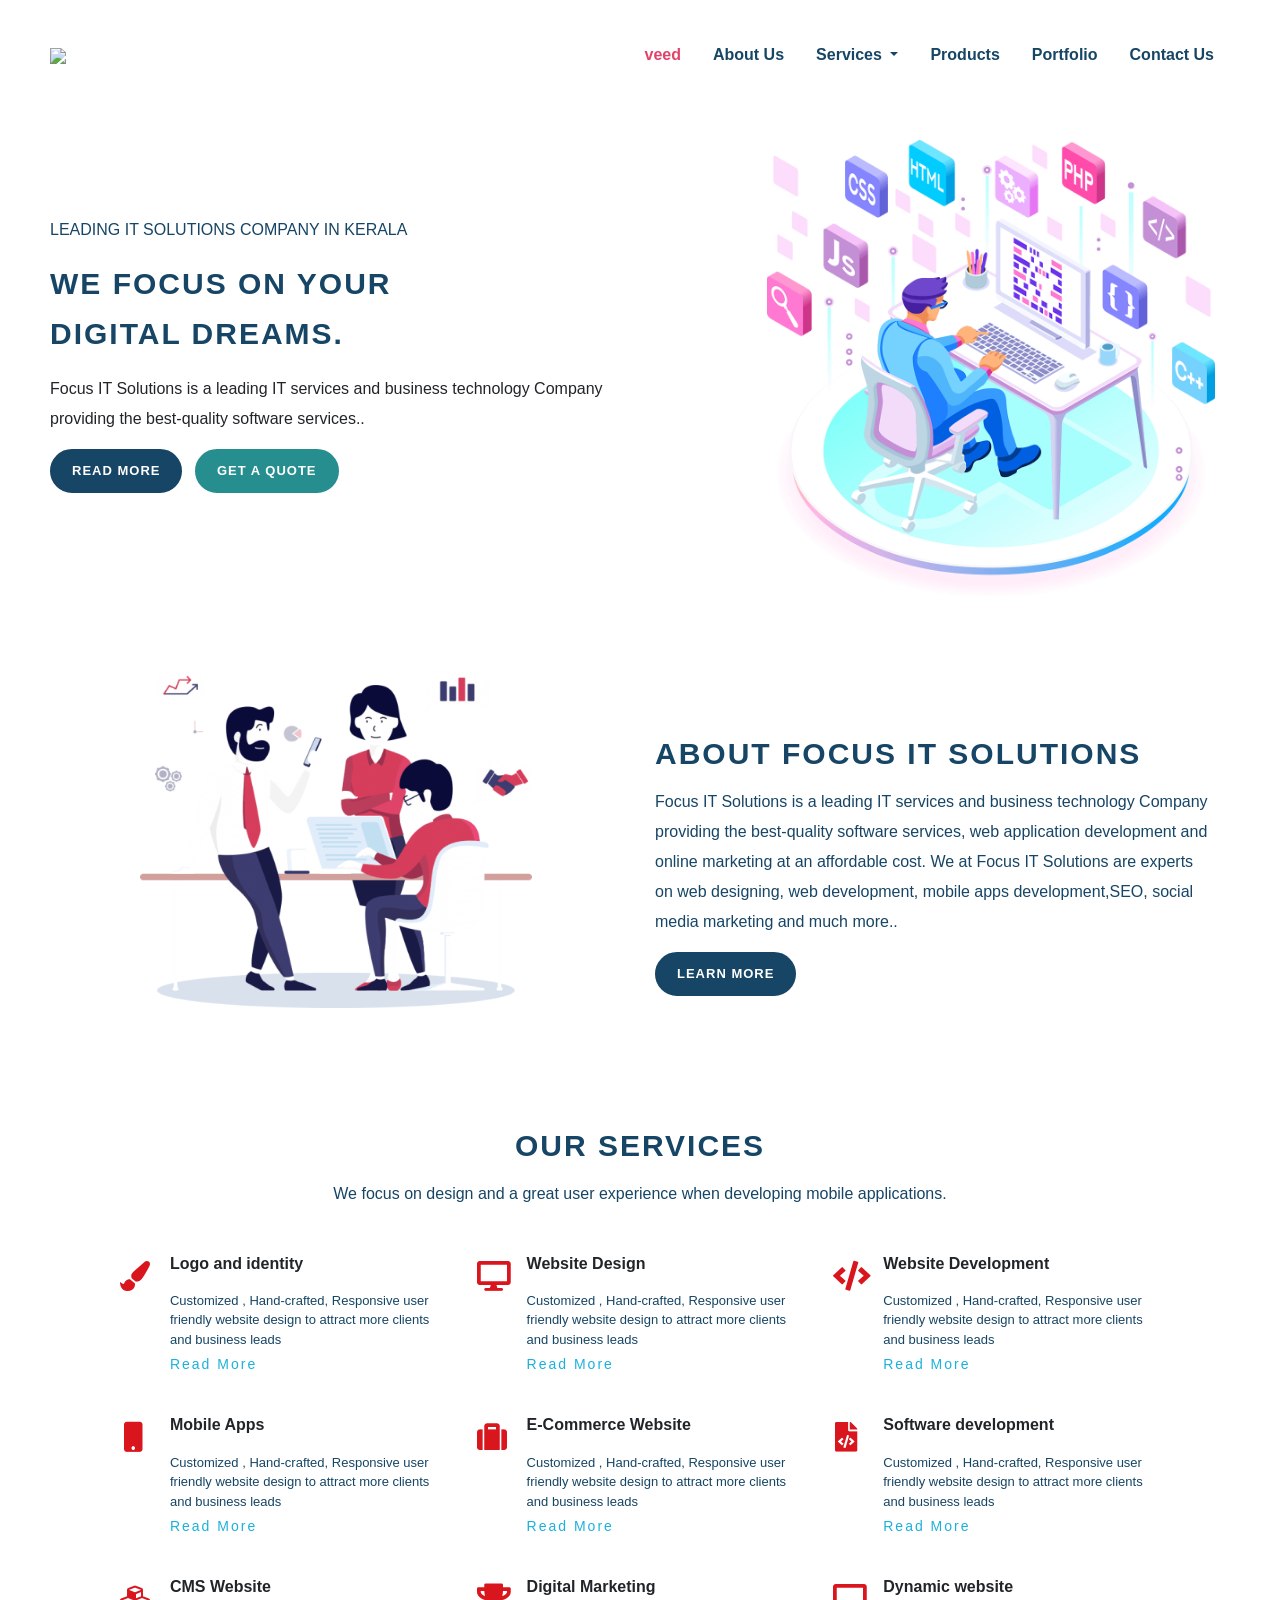
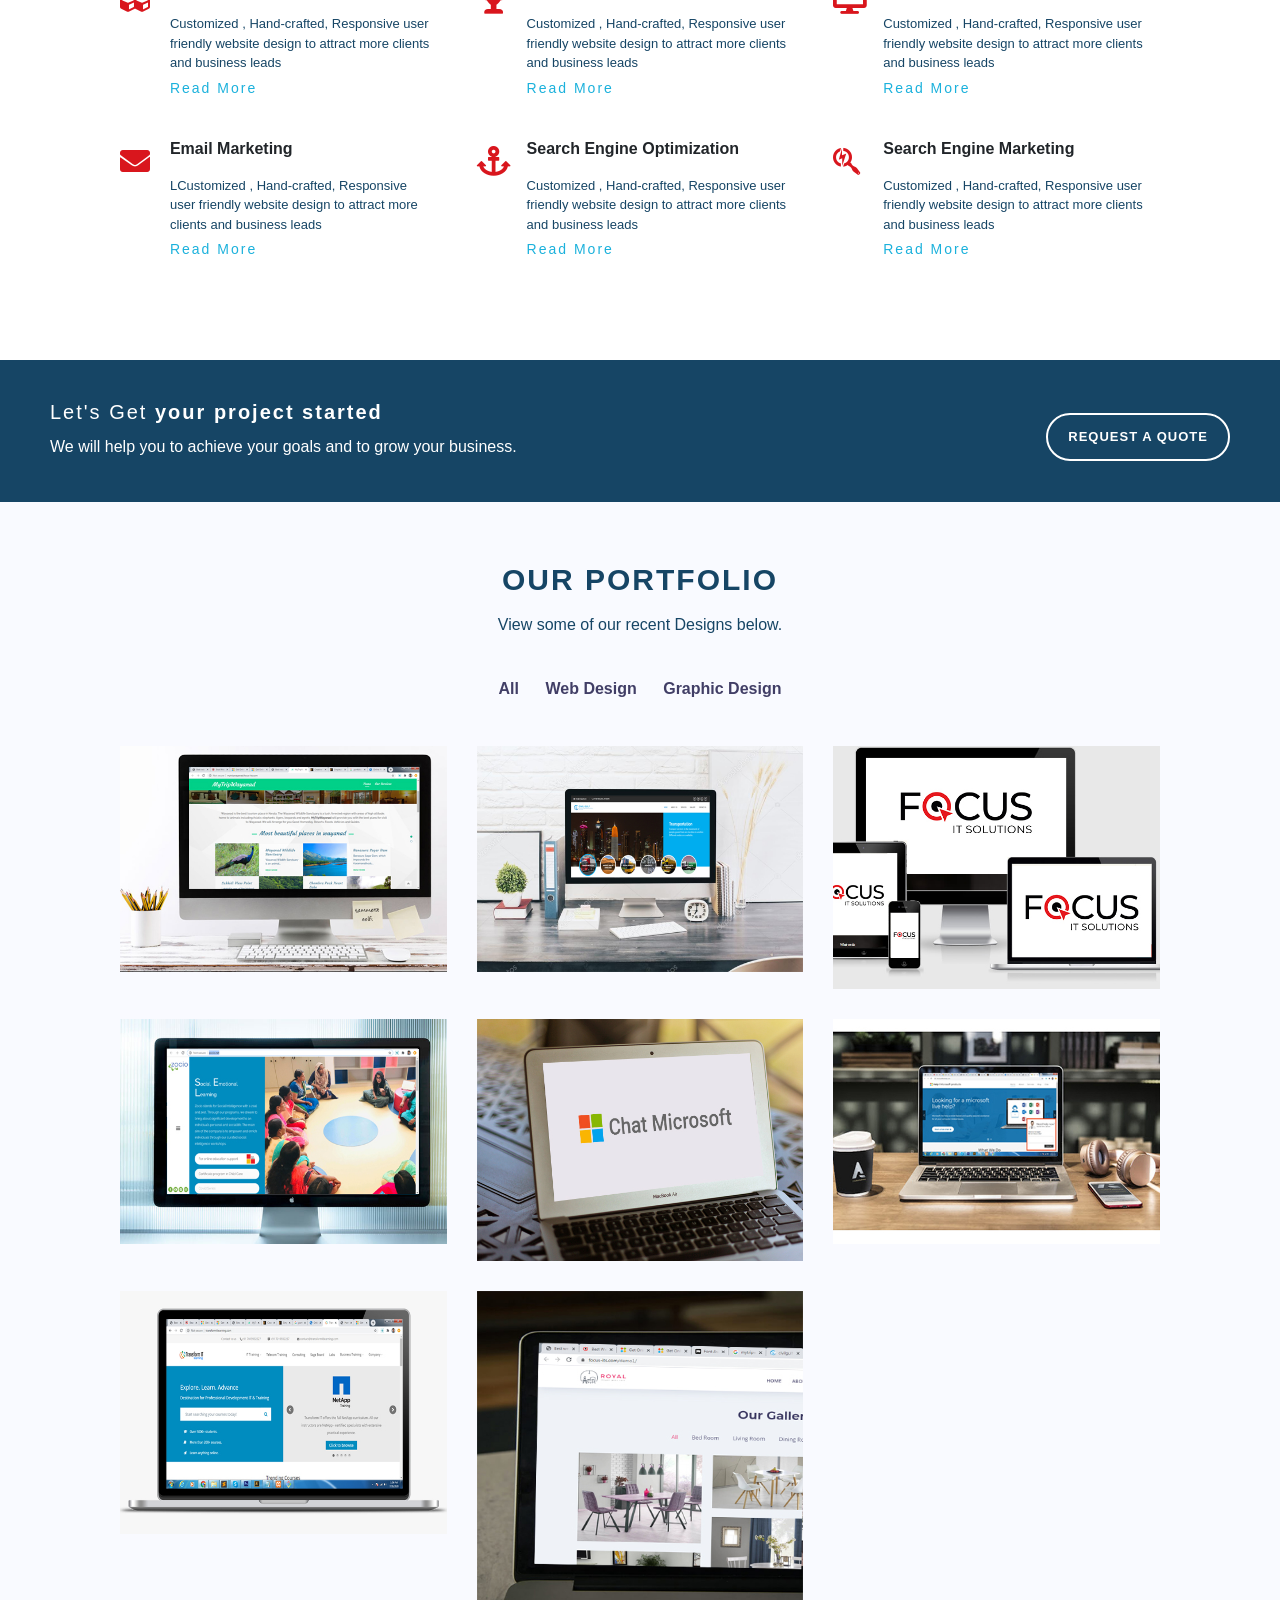
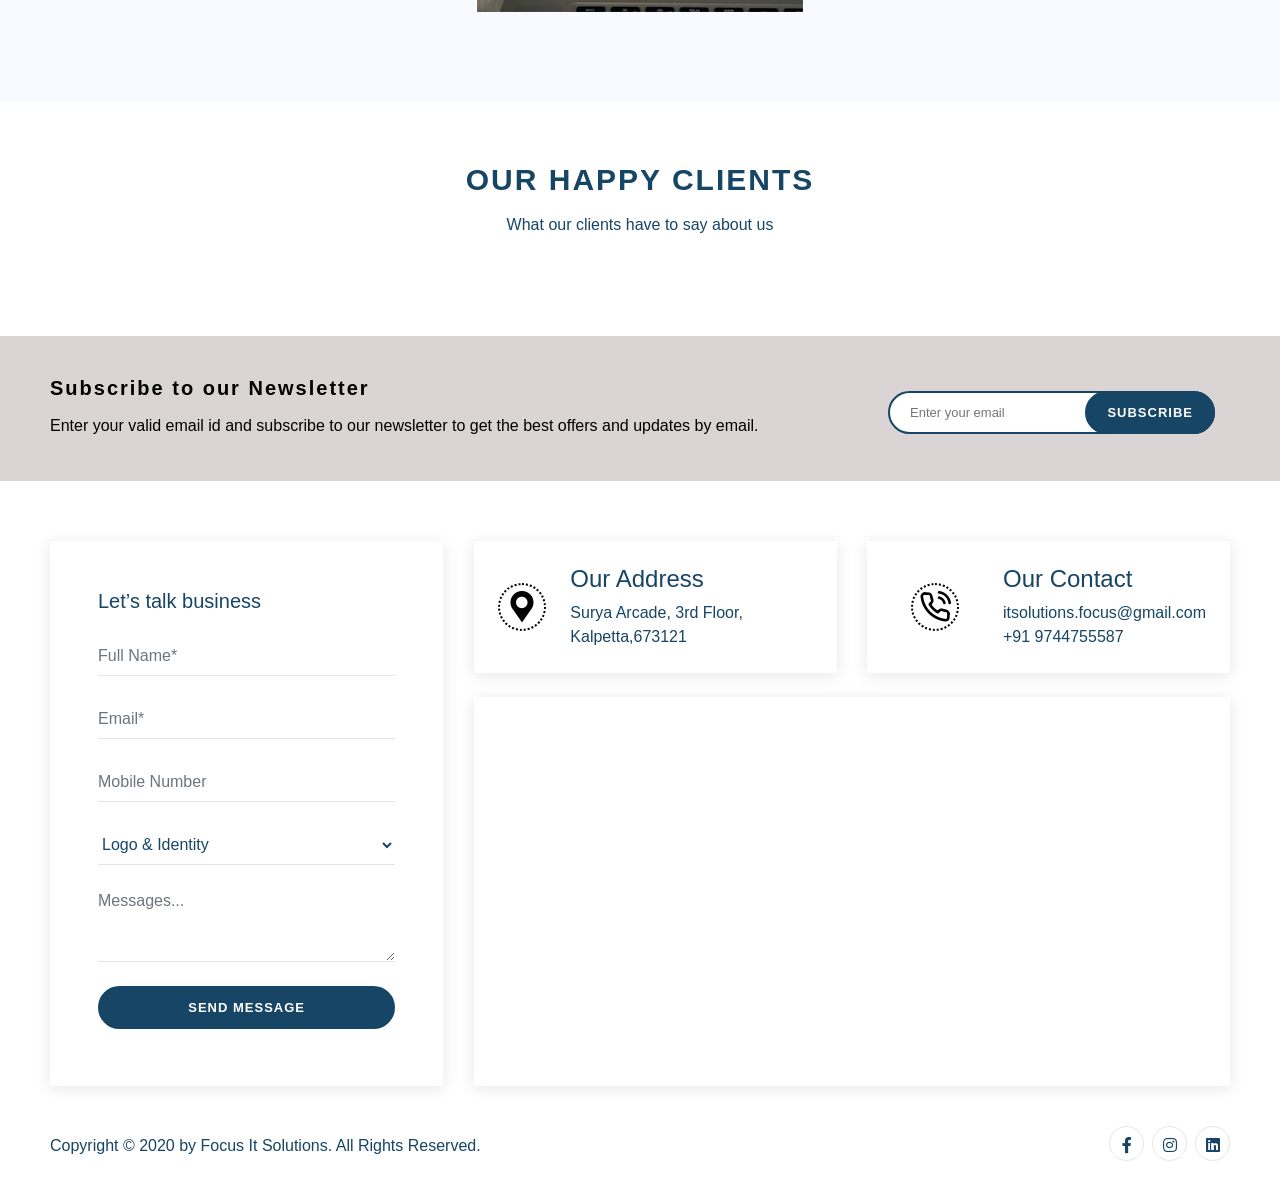
==== index.html @ 9468cfae "design changes by jaseel" ====
<!DOCTYPE html>
<html>
<head>
	<meta http-equiv="Content-Type" content="text/html; charset=utf-8">
	<meta name="title" content=""><!-- Max-Characters-70 -->
	<meta name="viewport" content="width=device-width, initial-scale=1">
	<meta name="description" content=""><!-- Max-Characters-150 -->
	<meta name="keywords" content=""><!-- Separate with commas -->
	<meta name="author" content="">
	<meta name="language" content="English">
	<title>Best website development company Wayanad | Digital Marketing Wayanad | SEO | Web design | Graphic design</title>
	<!---favicon--->
	<link rel="shortcut icon" href="images/favicon.ico" type="image/x-icon"/>
	<!---Font awesome--->
	<link rel="stylesheet" href="https://use.fontawesome.com/releases/v5.0.10/css/all.css">
	<!---Google font--->
	<link href="https://fonts.googleapis.com/css?family=Open+Sans:400,400i,600,600i,700&display=swap" rel="stylesheet">
	<!---bootstrap css--->
	<link rel="stylesheet" href="https://stackpath.bootstrapcdn.com/bootstrap/4.5.0/css/bootstrap.min.css">
	<!-- for modal-window -->
	<link href="https://cdnjs.cloudflare.com/ajax/libs/venobox/1.9.0/venobox.min.css" rel="stylesheet">
	<!-- for portfolio -->
	<link href="https://cdnjs.cloudflare.com/ajax/libs/OwlCarousel2/2.3.4/assets/owl.carousel.min.css" rel="stylesheet">
	<!---css--->
	<link rel="stylesheet" type="text/css" href="css/style.css">
</head>

<body>

	
	<section id="background">

		<header id="header" class="fixed-top header-transparent">

			<nav class="navbar navbar-expand-lg navbar-light p-0">
				<div class="container-fluid custom">
					<a class="focus-logo" ><img src="https://focus-its.com/images/logo.png" ></a>
					<button class="navbar-toggler" type="button" data-toggle="collapse" data-target="#navbarNavDropdown" aria-controls="navbarNavDropdown" aria-expanded="false" aria-label="Toggle navigation">
						<span class="navbar-toggler-icon"></span>
					</button>
					<div class="collapse navbar-collapse text-right " id="navbarNavDropdown">
						<ul class="navbar-nav ml-auto menu-items">
							<li class="nav-item  mr-2 ">
								<a class="nav-link middle active" href="index.html">veed <span class="sr-only"></span></a>
							</li>
							<li class="nav-item ml-2 mr-2">
								<a class="nav-link middle" href="about-us.html">About Us</a>
							</li>
							<li class="nav-item dropdown ml-2 mr-2">
								<a class="nav-link dropdown-toggle middle" href="#" id="navbarDropdownMenuLink" role="button" data-toggle="dropdown" aria-haspopup="true" aria-expanded="false">
									Services
								</a>
								<div class="dropdown-menu dr-menu" aria-labelledby="navbarDropdownMenuLink">
									<a class="dropdown-item identify" href="logo-identity.html">Logo & Identity</a>
									<a class="dropdown-item identify" href="web-design.html">Website Design</a>
									<a class="dropdown-item identify" href="website-development.html">Website Development</a> 
									<a class="dropdown-item identify" href="e-commerce.html">E-Commerce Website</a>
									<a class="dropdown-item identify" href="dynamic-website.html">Dynamic website</a> 
									<a class="dropdown-item identify" href="cms-website.html">CMS Website</a>
									<a class="dropdown-item identify" href="mobile-apps.html">Mobile Apps</a>
									<a class="dropdown-item identify" href="seo.html">Search Engine Optimization</a>
									<a class="dropdown-item identify" href="sem.html">Search Engine Marketing</a> 
									<a class="dropdown-item identify" href="email-marketing.html">Email Marketing
									</a>
									<a class="dropdown-item identify" href="digital-marketing.html">Digital Marketing	</a> 
									<a class="dropdown-item identify" href="software-development.html">Software development</a>
								</div>
							</li>
							<li class="nav-item ml-2 mr-2">
								<a class="nav-link middle" href="#">Products</a>
							</li>
							<li class="nav-item ml-2 mr-2">
								<a class="nav-link middle" href="#">Portfolio</a>
							</li>
							<li class="nav-item ml-2 mr-2">
								<a class="nav-link middle" href="#">Contact Us</a>
							</li>

						</ul>
					</div>
				</div>

			</nav>	
		</header>
		<section id="banner" class="site-container">
			<div class="container-fluid custom">
				<div class="row banner-section m-0">
					<div class="col-lg-6 left-b">
						<h6>LEADING IT SOLUTIONS COMPANY IN KERALA</h6>

						<h2>WE FOCUS ON YOUR<br>
							DIGITAL DREAMS.
						</h2>

						<p>Focus IT Solutions is a leading IT services and business technology 
							Company providing the best-quality software services..
						</p>
						<button type="button" class="btn  primary-fit-btn fit-default-btn mr-1" >READ MORE</button>
						<button type="button" class="btn  seconday-fit-btn fit-default-btn ml-1"  >GET A QUOTE</button>
					</div>
					<div class="col-lg-6 right-b banner-img">
						<img src="images/focus-home.png"  alt="img">
					</div>

				</div>
			</div>

		</section>
	</section>
	<section id="about" class="site-container">
		<div class="container-fluid custom">
			<div class="row about-section m-0">
				<div class="col-lg-6 about-img pl-0 left-a">
					<img src="images/about-two	.png"  alt="img">
				</div>
				<div class="col-lg-6  right-a">

					<h2>ABOUT FOCUS IT SOLUTIONS</h2>

					<p>Focus IT Solutions is a leading IT services and business technology 
						Company providing the best-quality software services, web application 
						development and online marketing at an affordable cost. We at Focus IT 
						Solutions are experts on web designing, web development, mobile apps 
						development,SEO, social media marketing and much more..
					</p>

					<button type="button" class="btn  primary-fit-btn ">LEARN MORE</button>
				</div>


			</div>
		</div>


	</section>

	<section id="services" class="site-container">
		<div class="container custom">
			<div class="service-section m-0  text-center">
				<div class="col-12 pb-5">

					<h2>OUR SERVICES</h2>

					<p class="mb-0">
						We focus on design and a great user experience when developing mobile applications.

					</p>

				</div>
				<div class="serv-space">
					<div class="row  text-center ">
						<div class="col-lg-4 col-md-6 col-sm-6 service ">
							<div class="row one  serv">
								<div class="col-lg-2">
									<li><i class="fa fa-paint-brush" aria-hidden="true"></i></li>
								</div>
								<div class="col-lg-10 pl-0">
									<div class="ml-2">	
										<h5>
											Logo and identity
										</h5>
										<p>Customized , Hand-crafted, Responsive user friendly website design to attract more clients and business leads</p>
										<a href="#" class="text-info">Read More</a>
									</div>
								</div>
							</div>
						</div>
						<div class="col-lg-4 col-md-6 col-sm-6 service ">
							<div class="row two serv">
								<div class="col-lg-2">	
									<li><i class="fa fa-desktop"></i></li>
								</div>
								<div class="col-lg-10 pl-0">
									<div class="ml-2">	
										<h5>
											Website Design
										</h5>
										<p>Customized , Hand-crafted, Responsive user friendly website design to attract more clients and business leads</p>
										<a href="#" class="text-info">Read More</a>
									</div>
								</div>


							</div>
						</div>
						<div class="col-lg-4 col-md-6 col-sm-6 service ">
							<div class="row three serv">
								<div class="col-lg-2">	
									<li><i class="fa fa-code"></i></li>
								</div>
								<div class="col-lg-10 pl-0">
									<div class="ml-2">	
										<h5>	
											Website Development
										</h5>
										<p>Customized , Hand-crafted, Responsive user friendly website design to attract more clients and business leads</p>
										<a href="#" class="text-info">Read More</a>
									</div>
								</div>


							</div>
						</div>




					</div>
				</div>
				<div class="row  text-center">
					<div class="col-lg-4 col-md-6 col-sm-6 service  ">
						<div class="row seven serv">
							<div class="col-lg-2">	
								<li><i class="fa fa-mobile" aria-hidden="true"></i>	</li>
							</div>
							<div class="col-lg-10 pl-0">
								<div class="ml-2">	
									<h5>
										Mobile Apps
									</h5>
									<p>Customized , Hand-crafted, Responsive user friendly website design to attract more clients and business leads</p>
									<a href="#" class="text-info">Read More</a>
								</div>
							</div>


						</div>
					</div>
					<div class="col-lg-4 col-md-6 col-sm-6 service ">
						<div class="row four serv">
							<div class="col-lg-2">	
								<li><i class="fa fa-suitcase"></i></li>
							</div>
							<div class="col-lg-10 pl-0">
								<div class="ml-2">	
									<h5>
										E-Commerce Website
									</h5>
									<p>Customized , Hand-crafted, Responsive user friendly website design to attract more clients and business leads</p>
									<a href="#" class="text-info">Read More</a>
								</div>
							</div>


						</div>
					</div>
					<div class="col-lg-4 col-md-6 col-sm-6 service ">
						<div class="row twelve serv">
							<div class="col-lg-2">	
								<li><i class="fas fa-file-code"></i></li>
							</div>
							<div class="col-lg-10 pl-0">
								<div class="ml-2">	
									<h5>
										Software development
									</h5>
									<p>Customized , Hand-crafted, Responsive user friendly website design to attract more clients and business leads</p>
									<a href="#" class="text-info">Read More</a>
								</div>
							</div>


						</div>
					</div>
					
				</div>
				<div class="row  text-center">
					<div class="col-lg-4 col-md-6 col-sm-6 service  ">
						<div class="row six serv">
							<div class="col-lg-2">	
								<li><i class="fa fa-cubes"></i></li>
							</div>
							<div class="col-lg-10 pl-0">
								<div class="ml-2">	
									<h5>
										CMS Website
									</h5>
									<p>Customized , Hand-crafted, Responsive user friendly website design to attract more clients and business leads</p>
									<a href="#" class="text-info">Read More</a>
								</div>
							</div>
						</div>
					</div>
					<div class="col-lg-4 col-md-6 col-sm-6 service ">
						<div class="row eleven serv">
							<div class="col-lg-2">	
								<li><i class="fa fa-trophy"></i></li>
							</div>
							<div class="col-lg-10 pl-0">
								<div class="ml-2">	

									<h5>
										Digital Marketing
									</h5>
									<p>Customized , Hand-crafted, Responsive user friendly website design to attract more clients and business leads</p>
									<a href="#" class="text-info">Read More</a>
								</div>
							</div>

						</div>
					</div>
					<div class="col-lg-4 col-md-6 col-sm-6 service ">
						<div class="row five serv">
							<div class="col-lg-2">	
								<li><i class="fa fa-desktop"></i></li>
							</div>
							<div class="col-lg-10 pl-0">
								<div class="ml-2">	
									<h5>
										Dynamic website
									</h5>
									<p>Customized , Hand-crafted, Responsive user friendly website design to attract more clients and business leads</p>
									<a href="#" class="text-info">Read More</a>
								</div>
							</div>


						</div>
					</div>


				</div>
				<div class="row  text-center">
					<div class="col-lg-4 col-md-6 col-sm-6 service ">
						<div class="row ten serv">
							<div class="col-lg-2">	
								<li><i class="fa fa-envelope" aria-hidden="true"></i>	</li>
							</div>
							<div class="col-lg-10 pl-0">
								<div class="ml-2">	
									<h5>
										Email Marketing
									</h5>
									<p>LCustomized , Hand-crafted, Responsive user friendly website design to attract more clients and business leads</p>
									<a href="#" class="text-info">Read More</a>
								</div>
							</div>


						</div>
					</div>


					<div class="col-lg-4 col-md-6 col-sm-6 service ">
						<div class="row eight serv">
							<div class="col-lg-2">	
								<li><i class="fa fa-anchor"></i></li>
							</div>
							<div class="col-lg-10 pl-0">
								<div class="ml-2">	
									<h5>
										Search Engine Optimization
									</h5>
									<p>Customized , Hand-crafted, Responsive user friendly website design to attract more clients and business leads</p>
									<a href="#" class="text-info">Read More</a>
								</div>
							</div>


						</div>
					</div>
					<div class="col-lg-4 col-md-6 col-sm-6 service ">
						<div class="row nine serv">
							<div class="col-lg-2">	
								<li><i class="fab fa-searchengin"></i></li>

							</div>
							<div class="col-lg-10 pl-0">
								<div class="ml-2">	
									<h5>
										Search Engine Marketing
									</h5>
									<p>Customized , Hand-crafted, Responsive user friendly website design to attract more clients and business leads</p>
									<a href="#" class="text-info">Read More</a>
								</div>
							</div>


						</div>
					</div>

				</div>
			</div>

		</div>
	</section>

	<section id="request" class="site-container"> 
		<div class="container-fluid custom">
			<div class="row request-section m-0">
				<div class="col-lg-8 col-md-7 col-sm-12 request p-0">

					<h4>
						<span>Let's Get</span> <b>your project started</b>

					</h4>
					<p>
						We will help you to achieve your goals and to grow your business.
					</p>
				</div>

				<div class="col-lg-4 col-md-5 col-sm-12 request-bt p-0">
					<button type="button" class="btn  light-fit-btn">REQUEST A QUOTE</button>
				</div>
			</div>
		</div>
	</section>

	<section id="portfolio" class="portfolio section-bg">
		<div class="container custom" data-aos="fade-up">

			<header class="section-header text-center p-0">
				<h2 class="section-title">OUR PORTFOLIO</h2>
				<p>
					View some of our recent Designs below.
				</p>
			</header>

			<div class="row" data-aos="fade-up" data-aos-delay="100">
				<div class="col-lg-12 gallery">
					<ul id="portfolio-flters" class="text-center p-0">
						<li class="btn btn-default filter-button mr-0" data-filter="*" class="filter-active">All</li>
						<li class="btn btn-default filter-button mr-0" data-filter=".filter-web">Web Design</li>
						<li class="btn btn-default filter-button" data-filter=".filter-graphic">Graphic Design</li>
						<!-- <li class="btn btn-default filter-button" data-filter=".filter-web">Web</li> -->
					</ul>
				</div>
			</div>

			<div class="row portfolio-container" data-aos="fade-up" data-aos-delay="200">

				<div class="col-lg-4 col-md-6 portfolio-item filter-web">
					<div class="portfolio-wrap">
						<img src="images/app1.jpg" class="img-fluid" alt="">
						<div class="portfolio-info">
							<h4><a href="#">mytripwayanad</a></h4>
							<p>web design</p>
							<div>
								<a href="images/app1.jpg" data-gall="portfolioGallery" title="Web Design" class="link-preview venobox"><i class="fas fa-eye"></i></a>
								<a href="http://mytripwayanad.focus-its.com" target="new" class="link-details" title="More Details"><i class="fas fa-ellipsis-h"></i></a>
							</div>
						</div>
					</div>
				</div>



				<div class="col-lg-4 col-md-6 portfolio-item filter-web" data-wow-delay="0.2s">
					<div class="portfolio-wrap">
						<img src="images/app2.jpg" class="img-fluid" alt="">
						<div class="portfolio-info">
							<h4><a href="#">civilgulf</a></h4>
							<p>web design</p>
							<div>
								<a href="images/app2.jpg" class="link-preview venobox" data-gall="portfolioGallery" title="Web Design"><i class="fas fa-eye"></i></a>
								<a href="http://www.civilgulf.com" target="new" class="link-details" title="More Details"><i class="fas fa-ellipsis-h"></i></a>
							</div>
						</div>
					</div>
				</div>

				<div class="col-lg-4 col-md-6 portfolio-item filter-graphic" data-wow-delay="0.1s">
					<div class="portfolio-wrap">
						<img src="images/card3.jpg" class="img-fluid" alt="">
						<div class="portfolio-info">
							<h4><a href="#">focus-its</a></h4>
							<p>graphic design</p>
							<div>
								<a href="images/card3.jpg" class="link-preview venobox" data-gall="portfolioGallery" title="Graphic Design"><i class="fas fa-eye"></i></a>
								<a href="https://focus-its.com" target="new" class="link-details" title="More Details"><i class="fas fa-ellipsis-h"></i></a>
							</div>
						</div>
					</div>
				</div>


				<div class="col-lg-4 col-md-6 portfolio-item filter-web" data-wow-delay="0.2s">
					<div class="portfolio-wrap">
						<img src="images/app3.jpg" class="img-fluid" alt="">
						<div class="portfolio-info">
							<h4><a href="#">zocio</a></h4>
							<p>web design</p>
							<div>
								<a href="images/app3.jpg" class="link-preview venobox" data-gall="portfolioGallery" title="Web Design"><i class="fas fa-eye"></i></a>
								<a href="http://www.zocio.net/" class="link-details" title="More Details"><i class="fas fa-ellipsis-h"></i></a>
							</div>
						</div>
					</div>
				</div>

				<div class="col-lg-4 col-md-6 portfolio-item filter-graphic">
					<div class="portfolio-wrap">
						<img src="images/card2.jpg" class="img-fluid" alt="">
						<div class="portfolio-info">
							<h4><a href="#">chatmicrosoft</a></h4>
							<p>GRAPHIC DESIGN</p>
							<div>
								<a href="images/card2.jpg" class="link-preview venobox" data-gall="portfolioGallery" title="Graphic Design"><i class="fas fa-eye"></i></a>
								<a href="http://chatmicrosoft.com/" target="new" class="link-details" title="More Details"><i class="fas fa-ellipsis-h"></i></a>
							</div>
						</div>
					</div>
				</div>

				<div class="col-lg-4 col-md-6 portfolio-item filter-web" data-wow-delay="0.1s">
					<div class="portfolio-wrap">
						<img src="images/card1.jpg" class="img-fluid" alt="">
						<div class="portfolio-info">
							<h4><a href="#">microsoftlivehelp</a></h4>
							<p>web design</p>
							<div>
								<a href="images/card1.jpg" class="link-preview venobox" data-gall="portfolioGallery" title="Web Design"><i class="fas fa-eye"></i></a>
								<a href="https://microsoftlivehelp.com/" target="new" class="link-details" title="More Details"><i class="fas fa-ellipsis-h"></i></a>
							</div>
						</div>
					</div>
				</div>

				<div class="col-lg-4 col-md-6 portfolio-item filter-web">
					<div class="portfolio-wrap">
						<img src="images/web3.jpg" class="img-fluid" alt="">
						<div class="portfolio-info">
							<h4><a href="#">transformitlearning</a></h4>
							<p>web design</p>
							<div>
								<a href="images/web3.jpg" class="link-preview venobox" data-gall="portfolioGallery" title="Web Design"><i class="fas fa-eye"></i></a>
								<a href="http://www.transformitlearning.com/" target="new" class="link-details" title="More Details"><i class="fas fa-ellipsis-h"></i></a>
							</div>
						</div>
					</div>
				</div>

				<div class="col-lg-4 col-md-6 portfolio-item filter-web">
					<div class="portfolio-wrap">
						<img src="images/web2.jpg" class="img-fluid" alt="">
						<div class="portfolio-info">
							<h4><a href="#">focus-its demo1</a></h4>
							<p>web design</p>
							<div>
								<a href="images/web2.jpg" class="link-preview venobox" data-gall="portfolioGallery" title="Web Design"><i class="fas fa-eye"></i></a>
								<a href="https://focus-its.com/demo1/" class="link-details" title="More Details"><i class="fas fa-ellipsis-h"></i></a>
							</div>
						</div>
					</div>
				</div>







			</div>

		</div>
	</section>


	<section id="clients" class="site-container clients">
		<div class="container-fluid custom" data-aos="fade-up">
			<div class="row clients-section m-0  text-center">
				<div class="col-lg-12 mb-4">

					<h2>OUR HAPPY CLIENTS</h2>

					<p>
						What our clients have to say about us
					</p>

				</div>
				<div class="owl-carousel clients-carousel">
					<img src="images/client-1.png" alt="">
					<img src="images/client-2.png" alt="">
					<img src="images/client-3.png" alt="">
					<img src="images/client-4.png" alt="">
					<img src="images/client-5.png" alt="">
					<img src="images/client-6.png" alt="">
					<img src="images/client-7.png" alt="">
					<img src="images/client-8.png" alt="">
				</div>

			</div>

		</section>

		<section id="subscribe" class="site-container "> 
			<div class="container-fluid custom">
				<div class="row subscribe-section m-0">
					<div class="col-lg-8 col-md-7 col-sm-12 subscribe p-0">

						<h4>
							<span>Subscribe to our Newsletter</span>

						</h4>
						<p>
							Enter your valid email id and subscribe to our newsletter
							to get the best offers and updates by email.
						</p>
					</div>

					<div class="col-lg-4 col-md-5 col-sm-12 subscribe-btn">
						<input class="input-long" type="text" name="enter" placeholder="Enter your email">
						<button type="button" class="btn  primary-fit-btn  custom-btn">SUBSCRIBE</button>
					</div>
				</div>
			</div>
		</section>
		<section id="contact" class="site-container">
			<div class="container-fluid custom">
				<div class="row contact-section m-0 p-0">
					<div class="col-lg-4 p-5 contact-form">
						<div class="row">
							<div class="col-lg-12">
								<h4 class="m-0">Let’s talk business </h4>
								<form>
									<div class="form-group m-0">
										<label for="formGroupExampleInput"></label>
										<input type="text" class="form-control p-0" id="formGroupExampleInput" placeholder="Full Name*">
									</div>
									<div class="form-group m-0">
										<label for="exampleInputEmail1"></label>
										<input type="email" class="form-control p-0" id="exampleInputEmail1" aria-describedby="emailHelp" placeholder="Email*">
									</div>
									<div class="form-group m-0">
										<label for="exampleInputEmail1"></label>
										<input type="email" class="form-control p-0" id="exampleInputEmail1" aria-describedby="emailHelp" placeholder="Mobile Number">
									</div>
									<div class="form-group m-0">
										<label for="exampleFormControlSelect1" placeholder="Select Service"></label>
										<select class="form-control p-0" id="exampleFormControlSelect" >
											<option>Logo & Identity</option>
											<option>Website Design</option>
											<option>Website Development</option>
											<option>E-Commerce Website</option>
											<option>Dynamic website</option>
											<option>CMS Website</option>
											<option>Mobile Apps</option>
											<option>Search Engine Optimization</option>
											<option>Search Engine Marketing</option>
											<option>Email Marketing</option>
											<option>Digital Marketing</option>
											<option>Software development</option>
										</select>
									</div>

									<div class="form-group m-0">
										<label for="exampleFormControlTextarea1"></label>
										<textarea class="form-control p-0" id="exampleFormControlTextarea1" placeholder="Messages..." rows="3"></textarea>
									</div>
									<div class="form-btn mt-4">
										<button type="button" class="btn  primary-fit-btn">SEND MESSAGE</button>
									</div>
								</form>
							</div>
						</div>
					</div>
					<div class="col-lg-8">
						<div class="row ml-3 small-c">
							<div class="col-lg-6 pl-0">
								<div class=" p-4 d-flex address-section">
									<div class="round m-auto  flex-column">
										<a class="add-icon">
											<img src="images/loction.png">
										</a>
									</div>
									<div class="flex-column ml-4">
										<h4>Our Address</h4>
										<span>Surya Arcade, 3rd 
											Floor, Kalpetta,673121
										</span>
									</div>
								</div>
							</div>
							<div class="col-lg-6 pr-0">
								<div class="p-4 d-flex phone-section">
									<div class="round m-auto flex-column">
										<a class="add-icon">
											<img src="images/phone.png">
										</a>
									</div>
									<div class="flex-column ml-4">
										<h4>Our Contact</h4>
										<span>itsolutions.focus@gmail.com<br>
											+91 9744755587
										</div>
									</div>
								</div>
							</div>



							<div class="row lg-3 mt-4 ml-3">
								<div class="col-lg-12 p-3 map-section">
									<iframe src="https://www.google.com/maps/embed?pb=!1m18!1m12!1m3!1d31264.83256487954!2d76.04754872067184!3d11.615930072325025!2m3!1f0!2f0!3f0!3m2!1i1024!2i768!4f13.1!3m3!1m2!1s0x3ba673211ef05bef%3A0x75dea967414900bc!2sFocus%20IT%20Solutions!5e0!3m2!1sen!2sin!4v1594619875419!5m2!1sen!2sin" width="100%" height="350" frameborder="0" style="border:0;" allowfullscreen="" aria-hidden="false" tabindex="0"></iframe>	
								</div>
							</div>
						</div>
					</div>
				</div>
			</section>
			<footer id="footer" class="site-container">
				<div class="container-fluid custom">
					<div class="row footer-section m-0">
						<span class="mt-2">Copyright © 2020 by Focus It Solutions. All Rights Reserved.</span>
						<ul class="ml-auto mb-0">
							<a target="new" href="https://www.facebook.com/itsolutions.focus/"><li class="focus-social facebook" ><i  class="fab fa-facebook-f"></i></li></a>
							<a target="new" href="#"><li class="focus-social instagram ml-2"><i class="fab fa-instagram" aria-hidden="true"></i></li></a>
							<a target="new"  href="https://www.linkedin.com/checkpoint/challengesV2/AQGZH1smNjzgrQAAAXOZod198zqMpyyjdnh2PLOrnFNopiiFszOmMFkZ0tcattwsQAGviZ1rK8e_EumiFy-FTQNMtPg0XgFQIQ"><li class="focus-social google-plus ml-2" ><i class="fab fa-linkedin"></i></li></a>
						</ul>


					</div>
				</div>

			</footer>

		</script>



		<!---jquery--->
		<script src="https://code.jquery.com/jquery-3.5.1.min.js"></script>
		<!---bootstrap--->
		<script src="https://stackpath.bootstrapcdn.com/bootstrap/4.5.0/js/bootstrap.bundle.min.js"></script>
		<!---gripd filter--->
		<script src="https://cdnjs.cloudflare.com/ajax/libs/jquery.isotope/3.0.6/isotope.pkgd.js"></script>
		<!---Numbers run--->
		<script src="https://cdnjs.cloudflare.com/ajax/libs/Counter-Up/1.0.0/jquery.counterup.js"></script>
		<!---modal-window--->
		<script src="https://cdnjs.cloudflare.com/ajax/libs/venobox/1.9.0/venobox.min.js"></script>
		<!---owl-carousel--->
		<script src="https://cdnjs.cloudflare.com/ajax/libs/OwlCarousel2/2.3.4/owl.carousel.min.js"></script>
		<!---Custom Script--->
		<script type="text/javascript" src="js/custom.js"></script>
	</body>
	</html>
---- css/style.css ----
#header {
  background: #ffffff;
  transition: all 0.5s;
  z-index: 997;
  padding: 15px 0;
  top: 20px; }
  #header.header-transparent {
    background: transparent; }
  #header.header-scrolled {
    top: 0;
    background: #ffffff;
    box-shadow: 0px 0px 30px rgba(127, 137, 161, 0.3); }
  #header .menu-items a {
    color: #164565;
    font-weight: 600; }
    #header .menu-items a.middle {
      position: relative; }
      #header .menu-items a.middle:before {
        content: "";
        position: absolute;
        width: 0;
        height: 2px;
        bottom: 0;
        left: 0;
        background-color: #e04469;
        visibility: hidden;
        transition: all 0.3s ease-in-out; }
      #header .menu-items a.middle:hover:before {
        visibility: visible;
        width: 100%; }
    #header .menu-items a:hover {
      color: #e04469;
      font-weight: 600 !important;
      transition: 0.3s; }
      #header .menu-items a:hover i {
        color: #000000; }
  #header .focus-logo img {
    width: 45%; }

.main-nav {
  /* Drop Down */
  /* Deep Drop Down */ }

.main-nav, .main-nav * {
  margin: 0;
  padding: 0;
  list-style: none; }

.main-nav > ul > li {
  position: relative;
  white-space: nowrap;
  float: left;
  padding-left: 30px; }

.main-nav a {
  display: block;
  position: relative;
  color: #413e66;
  padding: 10px 0;
  transition: 0.3s;
  font-size: 14px;
  font-family: "Open Sans", sans-serif;
  text-transform: uppercase;
  font-weight: 600; }

.main-nav a:hover, .main-nav .active > a, .main-nav li:hover > a {
  color: #1bb1dc;
  text-decoration: none; }

.main-nav .drop-down ul {
  display: block;
  position: absolute;
  left: 15px;
  top: calc(100% - 30px);
  z-index: 99;
  opacity: 0;
  visibility: hidden;
  padding: 10px 0;
  background: #fff;
  box-shadow: 0px 0px 30px rgba(127, 137, 161, 0.25);
  transition: ease all 0.3s; }

.main-nav .drop-down:hover > ul {
  opacity: 1;
  top: 100%;
  visibility: visible; }

.main-nav .drop-down li {
  min-width: 180px;
  position: relative; }

.main-nav .drop-down ul a {
  padding: 10px 20px;
  font-size: 14px;
  font-weight: 500;
  text-transform: none;
  color: #065e77; }

.main-nav .drop-down ul a:hover, .main-nav .drop-down ul .active > a, .main-nav .drop-down ul li:hover > a {
  color: #1bb1dc; }

.main-nav .drop-down > a:after {
  content: "\f107";
  font-family: FontAwesome;
  padding-left: 10px; }

.main-nav .drop-down .drop-down ul {
  top: 0;
  left: calc(100% - 30px); }

.main-nav .drop-down .drop-down:hover > ul {
  opacity: 1;
  top: 0;
  left: 100%; }

.main-nav .drop-down .drop-down > a {
  padding-right: 35px; }

.main-nav .drop-down .drop-down > a:after {
  content: "\f105";
  position: absolute;
  right: 15px; }

/* Mobile Navigation */
.mobile-nav {
  position: fixed;
  top: 0;
  bottom: 0;
  z-index: 9999;
  overflow-y: auto;
  left: -260px;
  width: 260px;
  padding-top: 18px;
  background: rgba(40, 38, 70, 0.8);
  transition: 0.4s; }

.mobile-nav * {
  margin: 0;
  padding: 0;
  list-style: none; }

.mobile-nav a {
  display: block;
  position: relative;
  color: #fff;
  padding: 10px 20px;
  font-weight: 500; }

.mobile-nav a:hover, .mobile-nav .active > a, .mobile-nav li:hover > a {
  color: #8dc2fa;
  text-decoration: none; }

.mobile-nav .drop-down > a:after {
  content: "\f078";
  font-family: FontAwesome;
  padding-left: 10px;
  position: absolute;
  right: 15px; }

.mobile-nav .active.drop-down > a:after {
  content: "\f077"; }

.mobile-nav .drop-down > a {
  padding-right: 35px; }

.mobile-nav .drop-down ul {
  display: none;
  overflow: hidden; }

.mobile-nav .drop-down li {
  padding-left: 20px; }

.mobile-nav-toggle {
  position: fixed;
  right: 0;
  top: 0;
  z-index: 9998;
  border: 0;
  background: none;
  font-size: 24px;
  transition: all 0.4s;
  outline: none !important;
  line-height: 1;
  cursor: pointer;
  text-align: right; }

.mobile-nav-toggle i {
  margin: 18px 18px 0 0;
  color: #065e77; }

.mobile-nav-overly {
  width: 100%;
  height: 100%;
  z-index: 9997;
  top: 0;
  left: 0;
  position: fixed;
  background: rgba(40, 38, 70, 0.8);
  overflow: hidden;
  display: none; }

.mobile-nav-active {
  overflow: hidden; }

.mobile-nav-active .mobile-nav {
  left: 0; }

.mobile-nav-active .mobile-nav-toggle i {
  color: #fff; }

section#banner {
  padding: 140px 0px 60px 0px;
  /*	background: $bg-light-blue;*/ }
  section#banner .banner-section .left-b {
    padding: 80px 0px; }
    section#banner .banner-section .left-b h6 {
      color: #164565;
      margin-bottom: 20px; }
    section#banner .banner-section .left-b h2 {
      color: #164565;
      letter-spacing: 2px;
      line-height: 50px;
      font-weight: 600;
      font-size: 30px; }
  section#banner .banner-section p {
    margin: 15px 0px;
    line-height: 30px; }
  section#banner .banner-section .banner-img {
    text-align: end; }
    section#banner .banner-section .banner-img img {
      width: 80%;
      text-align: end; }

#about {
  padding: 0px  0px 60px 0px; }
  #about .about-section h2 {
    color: #164565;
    letter-spacing: 2px;
    font-weight: 600;
    font-size: 30px; }
  #about .about-section p {
    margin: 15px 0px;
    color: #164565;
    line-height: 30px; }
  #about .about-section .about-img img {
    width: 85%; }
  #about .about-section .right-a {
    padding-top: 80px; }
  #about .about-section .left-a {
    text-align: center; }

body {
  font-family: "montserrat", sans-serif;
  width: 100%;
  height: auto;
  background-color: #ffffff;
  padding: 0 !important;
  margin: 0 !important; }

.custom {
  padding: 0px 50px;
  box-sizing: border-box; }

.active {
  color: #e04469 !important;
  font-weight: 600 !important; }

/*#background{
	width: 100%;
	background-size: cover;
	background-image: url(../images/background.jpg);
}
*/
/*button section*/
.primary-fit-btn {
  background-color: #164565;
  font-size: 13px;
  border-radius: 200px;
  border: 2px solid #164565;
  padding: 10px 20px;
  letter-spacing: 1px;
  font-weight: 600;
  transition-timing-function: ease-out;
  transition: 0.5s;
  	/*	&:focus{ 
  			color: #fff;
  			background-color:$bg-dark-blue !important;
  			
  		}
  */ }
  .primary-fit-btn:hover {
    background: #ffffff;
    color: #164565;
    transition-timing-function: ease-in;
    transition: 0.3s;
    border: 2px solid #164565;
    box-shadow: none !important; }

.btn {
  color: #ffffff; }
  .btn:active, .btn:focus {
    box-shadow: none !important; }

.seconday-fit-btn {
  background-color: #278e90;
  font-size: 13px;
  border-radius: 200px;
  border: 2px solid #278e90;
  padding: 10px 20px;
  letter-spacing: 1px;
  font-weight: 600;
  transition-timing-function: ease-out;
  transition: 0.5s; }
  .seconday-fit-btn:hover {
    background: #ffffff;
    color: #278e90;
    transition-timing-function: ease-in;
    transition: 0.3s;
    border: 2px solid #278e90; }

@media (max-width: 576px) {
  .request-bt {
    display: flex; }

  .subscribe-btn {
    display: flex; } }
#services {
  padding: 60px  0px 60px 0px; }
  #services .service-section h2 {
    color: #164565;
    letter-spacing: 2px;
    font-weight: 600;
    font-size: 30px; }
  #services .service-section p {
    margin-top: 18px;
    margin-bottom: 5px;
    color: #164565; }
  #services .service-section .service {
    padding: 0px 30px 40px 15px;
    box-sizing: border-box; }
    #services .service-section .service li {
      text-align: center;
      color: #d9161d;
      font-size: 30px; }
    #services .service-section .service h5 {
      font-size: 16px;
      font-weight: 600; }
    #services .service-section .service p {
      font-size: 13px; }
    #services .service-section .service a {
      color: #1bb1dc !important;
      font-weight: 500; }
      #services .service-section .service a:hover {
        color: none !important; }
    #services .service-section .service .text-info {
      letter-spacing: 2px;
      margin-top: 5px; }
    #services .service-section .service img {
      width: 65%; }
    #services .service-section .service .serv-place {
      padding: 10px 105px; }
    #services .service-section .service .serv {
      list-style: none;
      text-align: left;
      font-size: 14px; }

#request {
  background-color: #164565;
  padding: 40px 0px;
  color: #ffffff; }
  #request .request-section h4 {
    letter-spacing: 2px;
    font-weight: 600;
    font-size: 20px; }
    #request .request-section h4 span {
      font-weight: 400; }
  #request .request-section p {
    margin: 0;
    font-size: 16px;
    line-height: 30px; }
  #request .request-section button {
    font-size: 13px;
    border-radius: 200px;
    background: none;
    border: 2px solid #ffffff;
    color: #ffffff;
    padding: 12px 20px;
    letter-spacing: 1px;
    font-weight: 600;
    float: right;
    margin-top: 13px;
    transition-timing-function: ease-out;
    transition: 0.5s; }
    #request .request-section button:hover {
      /*background-color:$bg-dark-blue !important;
      color:$color-white !important;*/
      /*box-shadow: 0px 2px 9px $bg-hash;	*/
      /*border:2px solid $bg-dark-blue !important;
      transition: box-shadow.5s ease-in;*/
      color: #164565;
      background-color: #ffffff;
      transition-timing-function: ease-in;
      transition: 0.5s; }

/* Portfolio Section
--------------------------------*/
#portfolio {
  background: #f9faff;
  padding: 60px 0; }
  #portfolio header h2 {
    color: #164565;
    letter-spacing: 2px;
    font-weight: 600;
    font-size: 30px; }
  #portfolio header p {
    margin: 15px 0px;
    color: #164565; }
  #portfolio #portfolio-flters {
    padding: 0;
    margin: 5px 0 35px 0;
    list-style: none;
    text-align: center; }
    #portfolio #portfolio-flters li {
      cursor: pointer;
      margin: 15px 15px 15px 0;
      display: inline-block;
      padding: 6px 10px;
      font-size: 16px;
      line-height: 20px;
      color: #413e66;
      font-weight: 600;
      margin-bottom: 5px;
      transition: all 0.3s ease-in-out; }
      #portfolio #portfolio-flters li:hover, #portfolio #portfolio-flters li.filter-active {
        color: #b32f4e; }
      #portfolio #portfolio-flters li:last-child {
        margin-right: 0; }
  #portfolio .portfolio-item {
    position: relative;
    overflow: hidden;
    margin-bottom: 30px; }
    #portfolio .portfolio-item .portfolio-wrap {
      overflow: hidden;
      position: relative;
      margin: 0; }
      #portfolio .portfolio-item .portfolio-wrap:hover .portfolio-info {
        opacity: 1; }
      #portfolio .portfolio-item .portfolio-wrap:hover img {
        opacity: 0.4;
        transition: 0.3s; }
      #portfolio .portfolio-item .portfolio-wrap .portfolio-info {
        position: absolute;
        top: 0;
        right: 0;
        bottom: 0;
        left: 0;
        display: flex;
        justify-content: center;
        align-items: center;
        flex-direction: column;
        text-align: center;
        opacity: 0;
        transition: 0.2s linear; }
        #portfolio .portfolio-item .portfolio-wrap .portfolio-info h4 {
          font-size: 18px;
          line-height: 1px;
          font-weight: 500;
          margin-bottom: 14px;
          padding-bottom: 0; }
          #portfolio .portfolio-item .portfolio-wrap .portfolio-info h4 a {
            color: #fff; }
            #portfolio .portfolio-item .portfolio-wrap .portfolio-info h4 a:hover {
              text-decoration: underline; }
        #portfolio .portfolio-item .portfolio-wrap .portfolio-info p {
          padding: 0;
          margin: 0;
          color: #f8fcff;
          font-weight: 400;
          font-size: 13px; }
        #portfolio .portfolio-item .portfolio-wrap .portfolio-info .link-preview, #portfolio .portfolio-item .portfolio-wrap .portfolio-info .link-details {
          display: inline-block;
          line-height: 1;
          text-align: center;
          width: 36px;
          height: 36px;
          background: #e04469;
          border-radius: 50%;
          margin: 10px 4px 0 4px;
          padding: 2px 5px;
          transition-timing-function: ease-out;
          transition: 0.3s; }
          #portfolio .portfolio-item .portfolio-wrap .portfolio-info .link-preview i, #portfolio .portfolio-item .portfolio-wrap .portfolio-info .link-details i {
            padding-top: 6px;
            font-size: 22px;
            color: #fff; }
          #portfolio .portfolio-item .portfolio-wrap .portfolio-info .link-preview:hover, #portfolio .portfolio-item .portfolio-wrap .portfolio-info .link-details:hover {
            background: #b32f4e;
            transition: 0.3s; }
            #portfolio .portfolio-item .portfolio-wrap .portfolio-info .link-preview:hover i, #portfolio .portfolio-item .portfolio-wrap .portfolio-info .link-details:hover i {
              color: #fff; }
      #portfolio .portfolio-item .portfolio-wrap:hover {
        background: #282646; }

/*# clients section start */
#clients {
  padding: 60px 0px 60px 0px; }
  #clients .clients-section h2 {
    color: #164565;
    letter-spacing: 2px;
    font-weight: 600;
    font-size: 30px; }
  #clients .clients-section p {
    margin: 15px 0px;
    color: #164565; }
  #clients .owl-item {
    display: flex;
    justify-content: center;
    align-items: center;
    padding: 0 20px; }
    #clients .owl-item img {
      width: 75%;
      opacity: 0.5;
      transition: ease-in-out 0.3s;
      -webkit-filter: grayscale(100%);
      filter: grayscale(100%); }
      #clients .owl-item img:hover {
        -webkit-filter: none;
        filter: none;
        opacity: 1; }
  #clients .owl-nav, #clients .owl-dots {
    margin-top: 24px;
    text-align: center; }
  #clients .owl-dot {
    display: inline-block;
    margin: 0 5px;
    width: 12px;
    height: 12px;
    border-radius: 50%;
    background-color: #ddd !important; }
    #clients .owl-dot.active {
      background-color: #164565 !important;
      border: none;
      outline: 0; }

/*# clients section end */
/* subscribe Section start*/
#subscribe {
  background-color: #dad4d4;
  padding: 40px 0; }
  #subscribe .subscribe-section {
    color: #000000; }
    #subscribe .subscribe-section h4 {
      letter-spacing: 2px;
      font-weight: 600;
      font-size: 20px; }
    #subscribe .subscribe-section p {
      margin-top: 11px;
      margin-bottom: 0;
      font-size: 16px;
      line-height: 30px; }
    #subscribe .subscribe-section .custom-btn {
      float: right;
      font-size: 13px;
      color: #ffffff;
      position: absolute;
      border: 2px solid #164565 !important;
      right: 15px;
      padding: 10px 20px;
      border: none; }
      #subscribe .subscribe-section .custom-btn:hover {
        background: #ffffff;
        transition-timing-function: ease-in;
        transition: 0.3s;
        color: #164565;
        border: 2px solid #164565; }
    #subscribe .subscribe-section .input-long {
      padding: 10px 20px;
      border-radius: 200px;
      border: 2px solid #164565;
      font-size: 13px;
      width: 90%;
      float: right;
      outline: none; }
    #subscribe .subscribe-section .subscribe-btn {
      margin-top: 15px; }

/* subscribe Section end*/
/* contact Section start*/
#contact {
  padding: 60px 0 0 0; }
  #contact .contact-form {
    background: #ffffff;
    box-shadow: 0px 2px 15px rgba(0, 0, 0, 0.1);
    color: #164565; }
    #contact .contact-form h4 {
      font-size: 20px;
      font-weight: 500;
      color: #164565; }
    #contact .contact-form .form-group {
      border-radius: 0;
      border-bottom: 1px solid #16456521; }
      #contact .contact-form .form-group .form-control {
        border: none;
        font-size: 16px;
        color: #164565; }
        #contact .contact-form .form-group .form-control:focus {
          border-color: #ffffff; }
    #contact .contact-form .form-btn .fit-default-btn {
      font-size: 13px;
      border-radius: 200px;
      border: none;
      padding: 12px 20px;
      letter-spacing: 1px;
      font-weight: 600;
      outline: none; }
      #contact .contact-form .form-btn .fit-default-btn.primary-fit-btn {
        background-color: #164565; }
        #contact .contact-form .form-btn .fit-default-btn.primary-fit-btn:hover {
          background: #164565;
          box-shadow: 0px 2px 15px rgba(0, 0, 0, 0.1); }
    #contact .contact-form .form-btn button {
      width: 100%; }
  #contact .address-section, #contact .phone-section {
    background: #ffffff;
    box-shadow: 0px 2px 15px rgba(0, 0, 0, 0.1);
    color: #164565; }
    #contact .address-section .round, #contact .phone-section .round {
      border-radius: 200px;
      border: 2px dotted #000000; }
      #contact .address-section .round img, #contact .phone-section .round img {
        padding: 6px; }
  #contact .map-section {
    background: #ffffff;
    box-shadow: 0px 2px 15px rgba(0, 0, 0, 0.1); }

/* subscribe Section end*/
/*footer section start*/
#footer {
  padding: 40px 0; }
  #footer .footer-section span {
    font-size: 16px;
    color: #164565; }
  #footer .footer-section ul {
    display: inline-flex; }
    #footer .footer-section ul li {
      width: 35px;
      height: 35px;
      text-align: center;
      line-height: 37px;
      border-radius: 200px;
      border: 1px solid #e8e5e5;
      list-style: none;
      color: #164565 !important; }
      #footer .footer-section ul li:hover {
        color: #ffffff !important;
        background: #164565;
        transition: all 0.5s; }

/*footer section end*/
.breadcrumbs {
  padding: 30px 0;
  background: #164565;
  min-height: 40px;
  margin-top: 107px;
  color: #ffffff; }

@media (max-width: 992px) {
  .breadcrumbs {
    margin-top: 58px; } }
.breadcrumbs h2 {
  font-size: 26px;
  font-weight: 500;
  margin-bottom: 10px; }

.breadcrumbs ol {
  display: flex;
  flex-wrap: wrap;
  list-style: none;
  padding: 0px 0px 10px 0px;
  margin: 0;
  font-size: 13px;
  font-weight: 500; }

.breadcrumbs ol li + li {
  padding-left: 10px; }

.breadcrumbs ol li + li::before {
  display: inline-block;
  padding-right: 10px;
  color: #ffffff;
  content: "/"; }

#about-us {
  padding: 60px 0px; }
  #about-us .about-us-section h2 {
    color: #164565;
    letter-spacing: 2px;
    font-weight: 600;
    font-size: 30px; }
  #about-us .about-us-section h5 {
    color: #164565;
    font-weight: 600; }
  #about-us .about-us-section p {
    margin: 15px 0px;
    color: #164565;
    line-height: 30px; }
  #about-us .about-us-section .about-us-img img {
    width: 80%; }
  #about-us .section-two p {
    margin-top: 0;
    color: #164565;
    line-height: 30px; }
  #about-us .section-two p:last-child {
    margin-bottom: 0; }

#service-list {
  padding: 60px 0px; }
  #service-list h4 {
    color: #164565;
    letter-spacing: 2px;
    font-size: 20px;
    font-weight: 800; }
  #service-list .service-list-section {
    padding: 20px;
    box-sizing: border-box; }
    #service-list .service-list-section li {
      list-style: none;
      font-size: 23px;
      color: #164565;
      text-align: center;
      margin-right: 20px; }
      #service-list .service-list-section li i {
        color: #6b6767b8; }
    #service-list .service-list-section h5 {
      color: #164565;
      letter-spacing: 2px;
      font-weight: 600;
      font-size: 18px;
      line-height: 30px;
      margin-bottom: 0px;
      padding: 3px 0px; }

/* Testimonials Section
--------------------------------*/
#testimonials {
  padding: 60px 0; }

#testimonials .section-header h3 {
  font-weight: 600 !important;
  margin-bottom: 8px;
  text-align: center;
  color: #164565;
  letter-spacing: 2px;
  font-size: 30px; }

#testimonials .section-header p {
  margin: 15px 0px;
  color: #164565; }

@media (max-width: 767px) {
  #testimonials .testimonial-item {
    text-align: center; } }
#testimonials .testimonial-item .testimonial-img {
  width: 120px;
  border-radius: 50%;
  border: 4px solid #fff;
  float: left; }

@media (max-width: 767px) {
  #testimonials .testimonial-item .testimonial-img {
    float: none;
    margin: auto; } }
#testimonials .testimonial-item h3 {
  font-size: 20px;
  margin: 10px 0 5px 0;
  color: #164565;
  margin-left: 140px; }

#testimonials .testimonial-item h4 {
  font-size: 14px;
  color: #164565;
  margin: 0 0 15px 0;
  margin-left: 140px; }

#testimonials .testimonial-item p {
  margin: 0 0 15px 140px; }

@media (min-width: 992px) {
  #testimonials .testimonial-item p {
    width: 80%; } }
@media (max-width: 767px) {
  #testimonials .testimonial-item h3, #testimonials .testimonial-item h4, #testimonials .testimonial-item p {
    margin-left: 0; } }
#testimonials .owl-nav, #testimonials .owl-dots {
  margin-top: 30px;
  text-align: center; }

#testimonials .owl-dot {
  display: inline-block;
  margin: 0 5px;
  width: 12px;
  height: 12px;
  border-radius: 50%;
  background-color: #ddd; }

#testimonials .owl-dot.active {
  background-color: #1bb1dc; }

/*# sourceMappingURL=style.css.map */
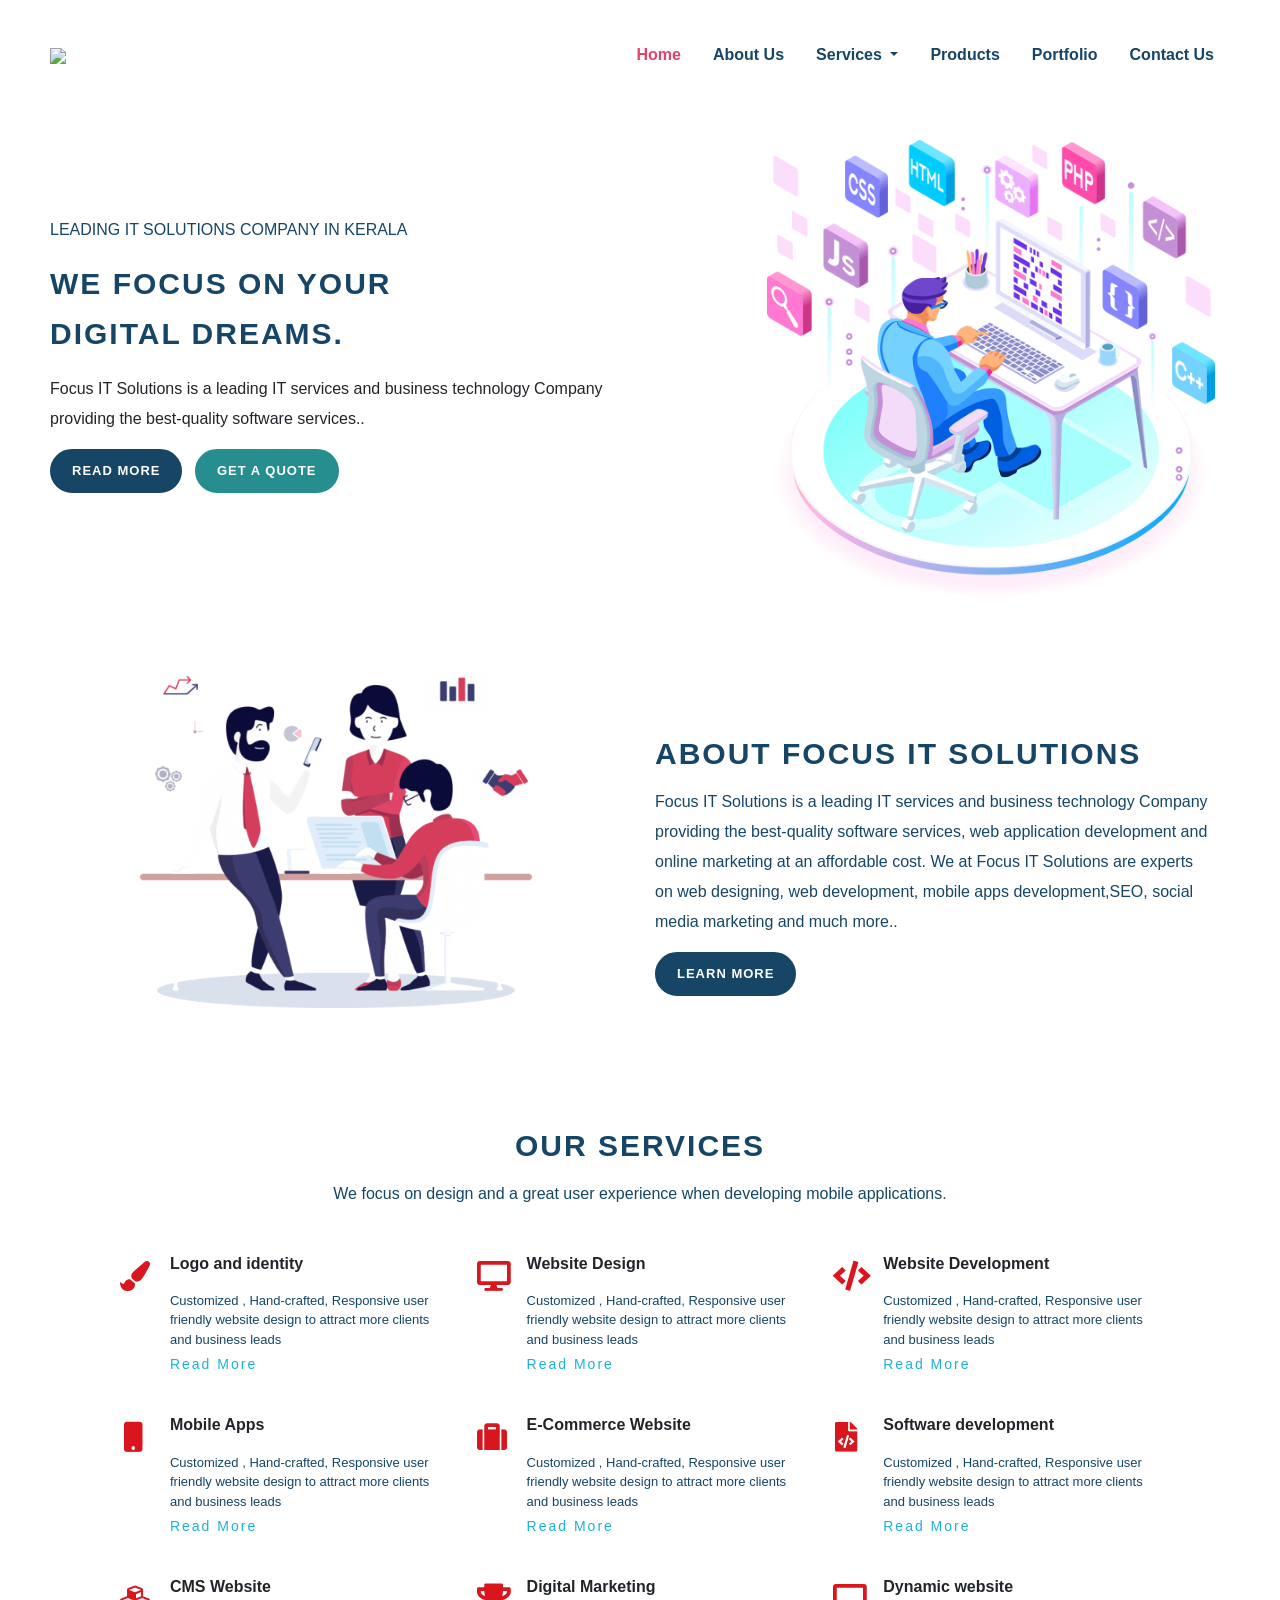
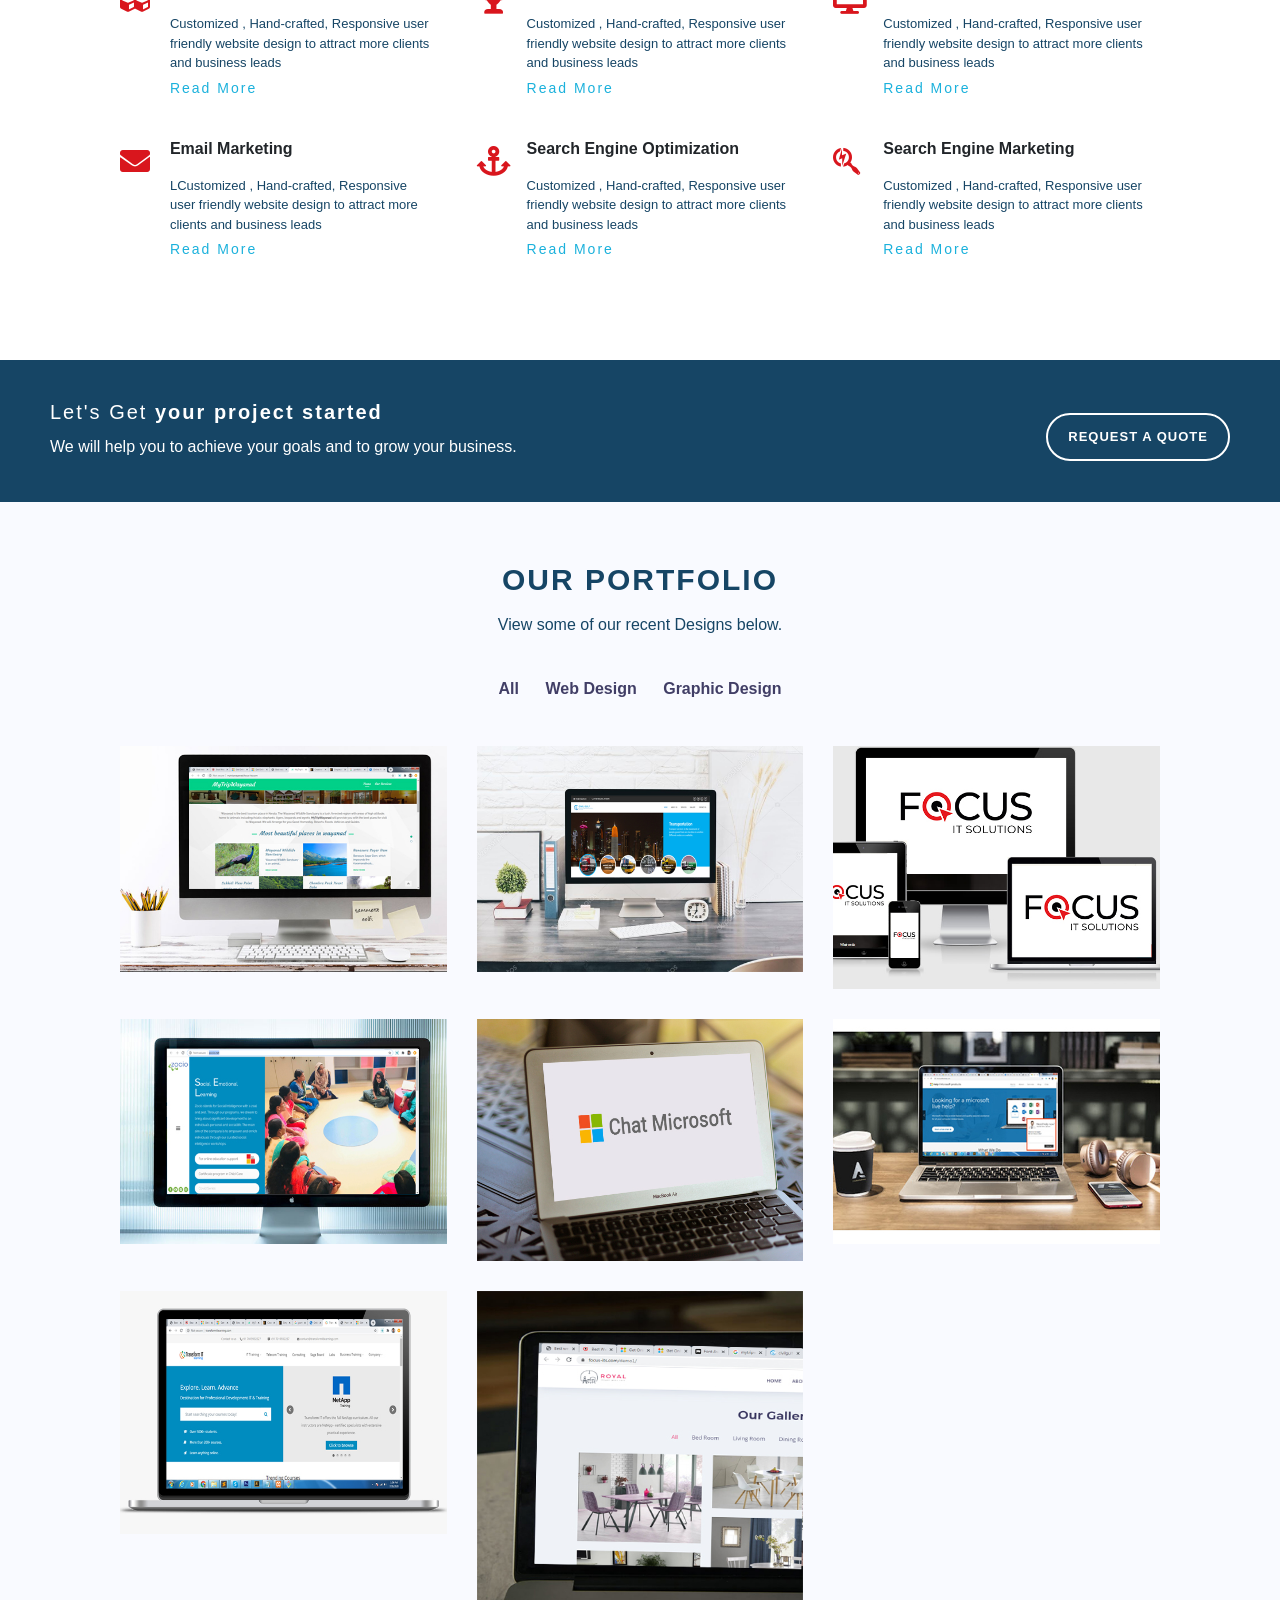
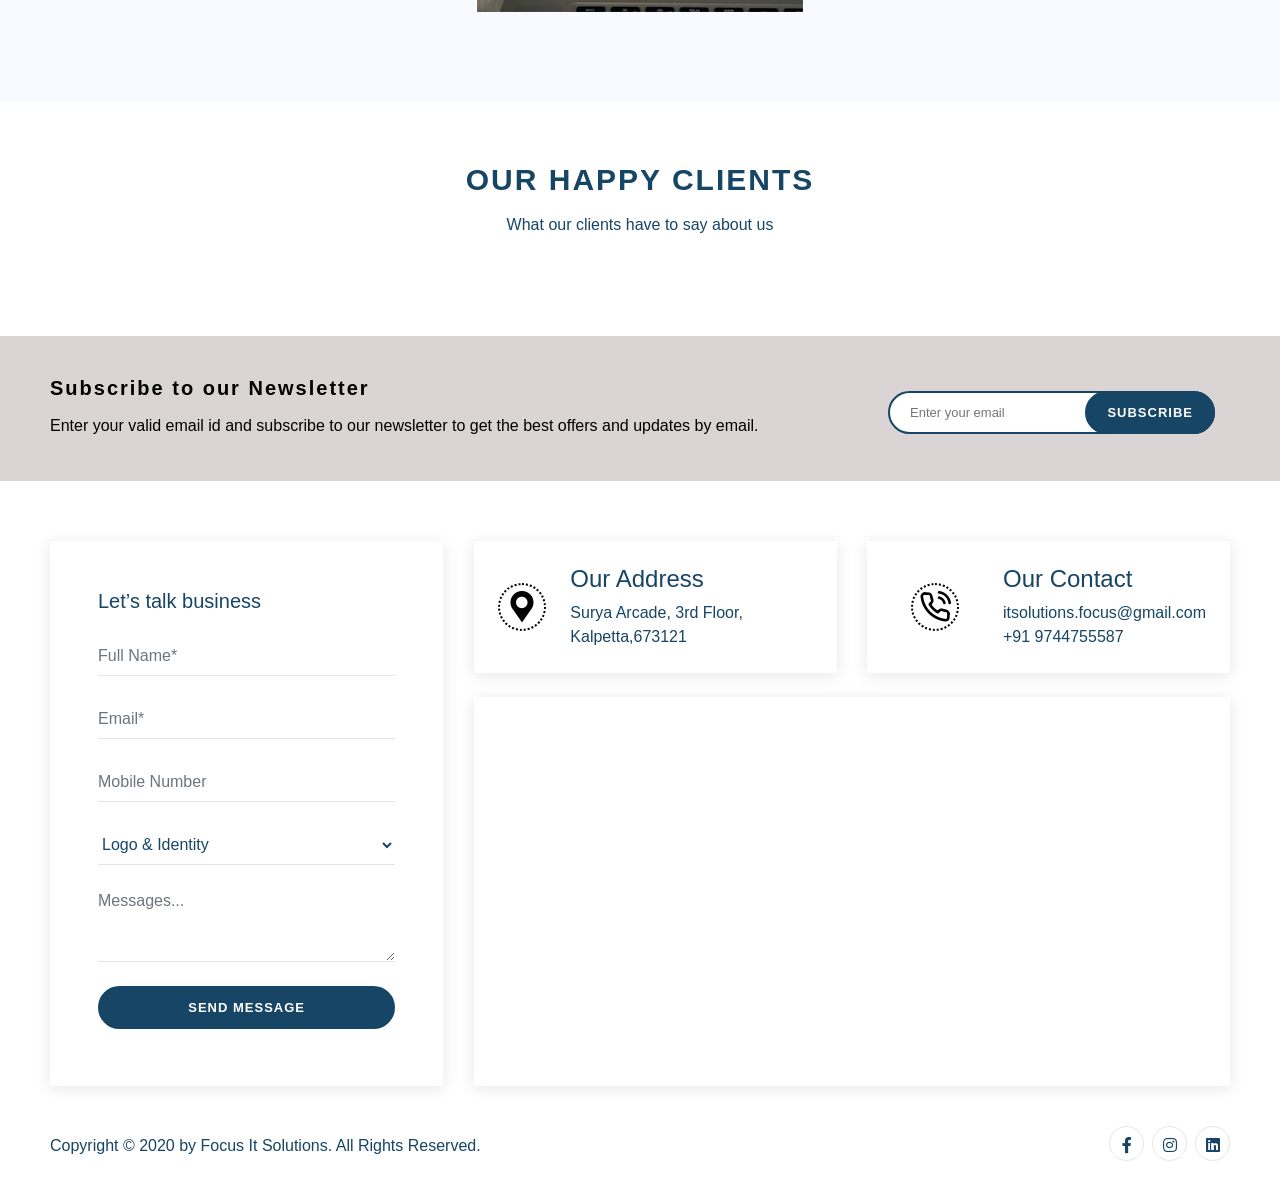
==== commit ad5545ba: "design changes 3-8-20" ====
--- a/index.html
+++ b/index.html
@@ -41,7 +41,7 @@
 					<div class="collapse navbar-collapse text-right " id="navbarNavDropdown">
 						<ul class="navbar-nav ml-auto menu-items">
 							<li class="nav-item  mr-2 ">
-								<a class="nav-link middle active" href="index.html">veed <span class="sr-only"></span></a>
+								<a class="nav-link middle active" href="index.html">Home <span class="sr-only"></span></a>
 							</li>
 							<li class="nav-item ml-2 mr-2">
 								<a class="nav-link middle" href="about-us.html">About Us</a>
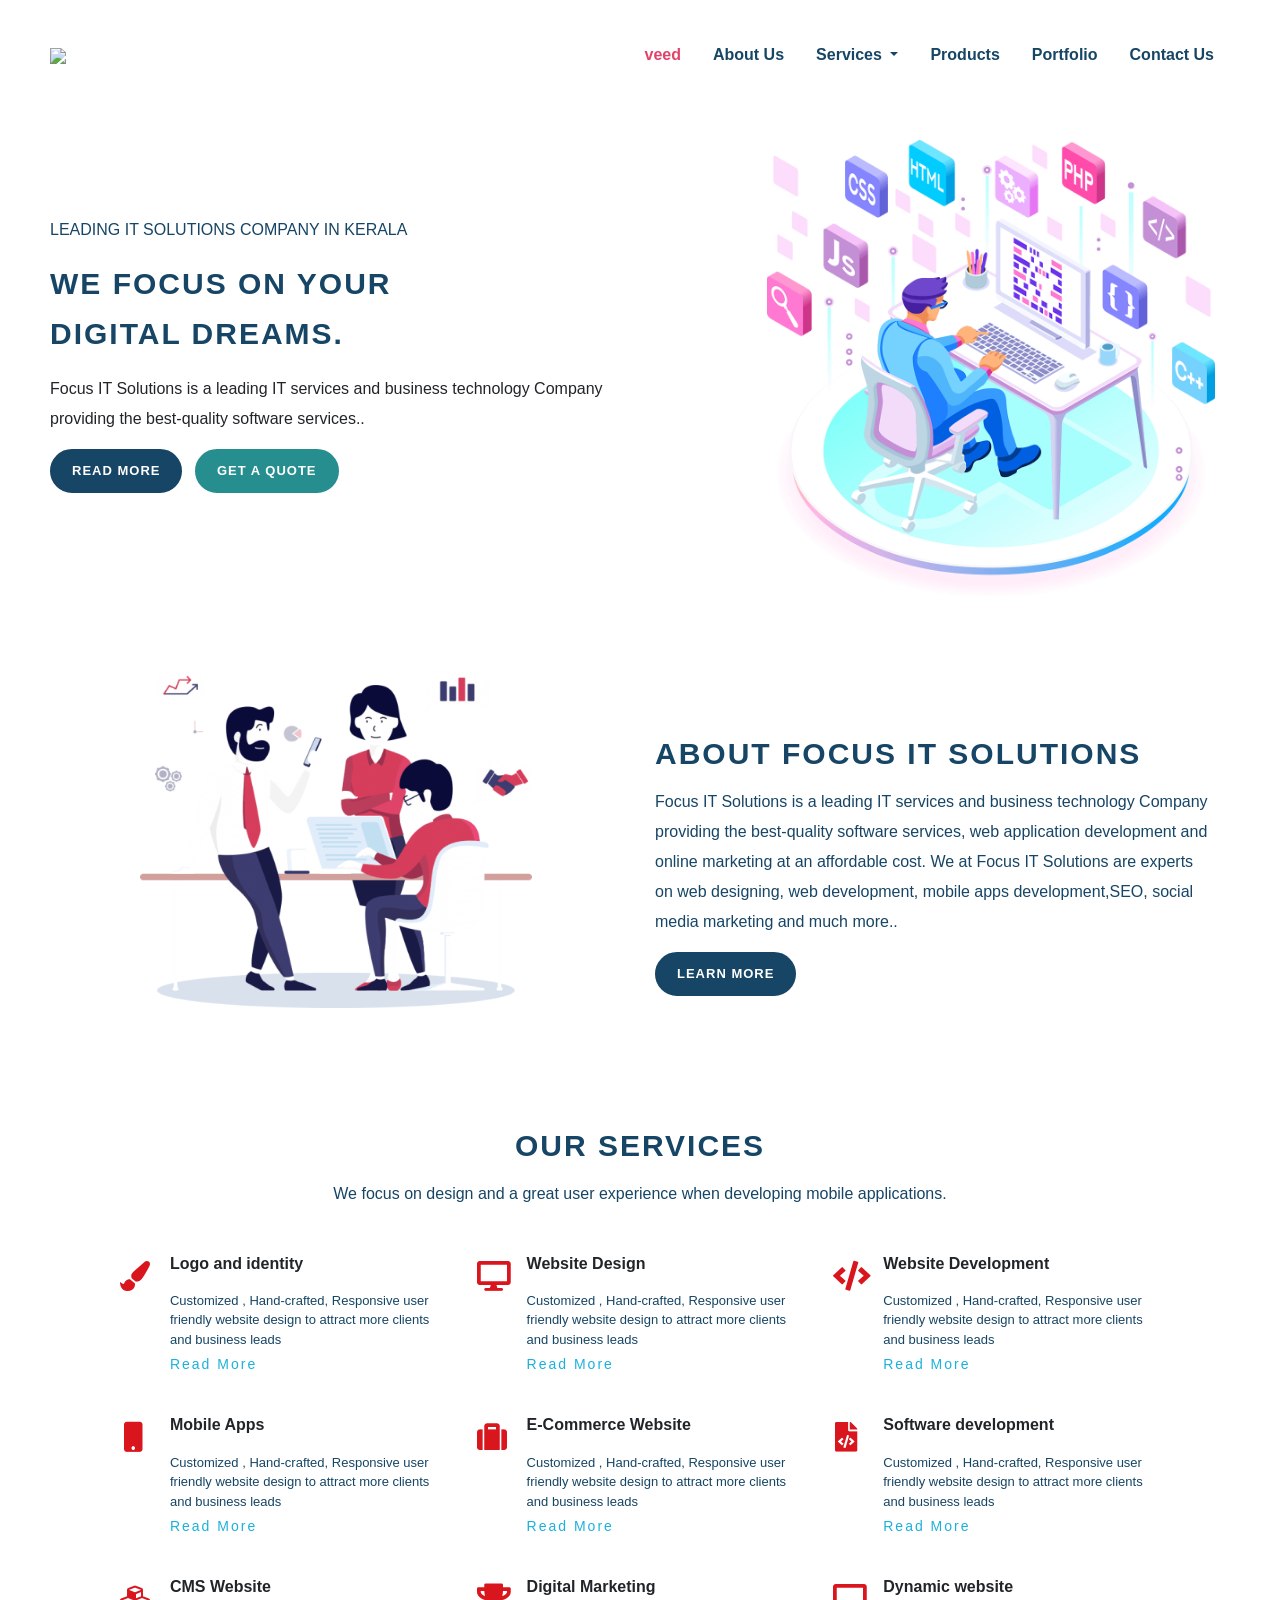
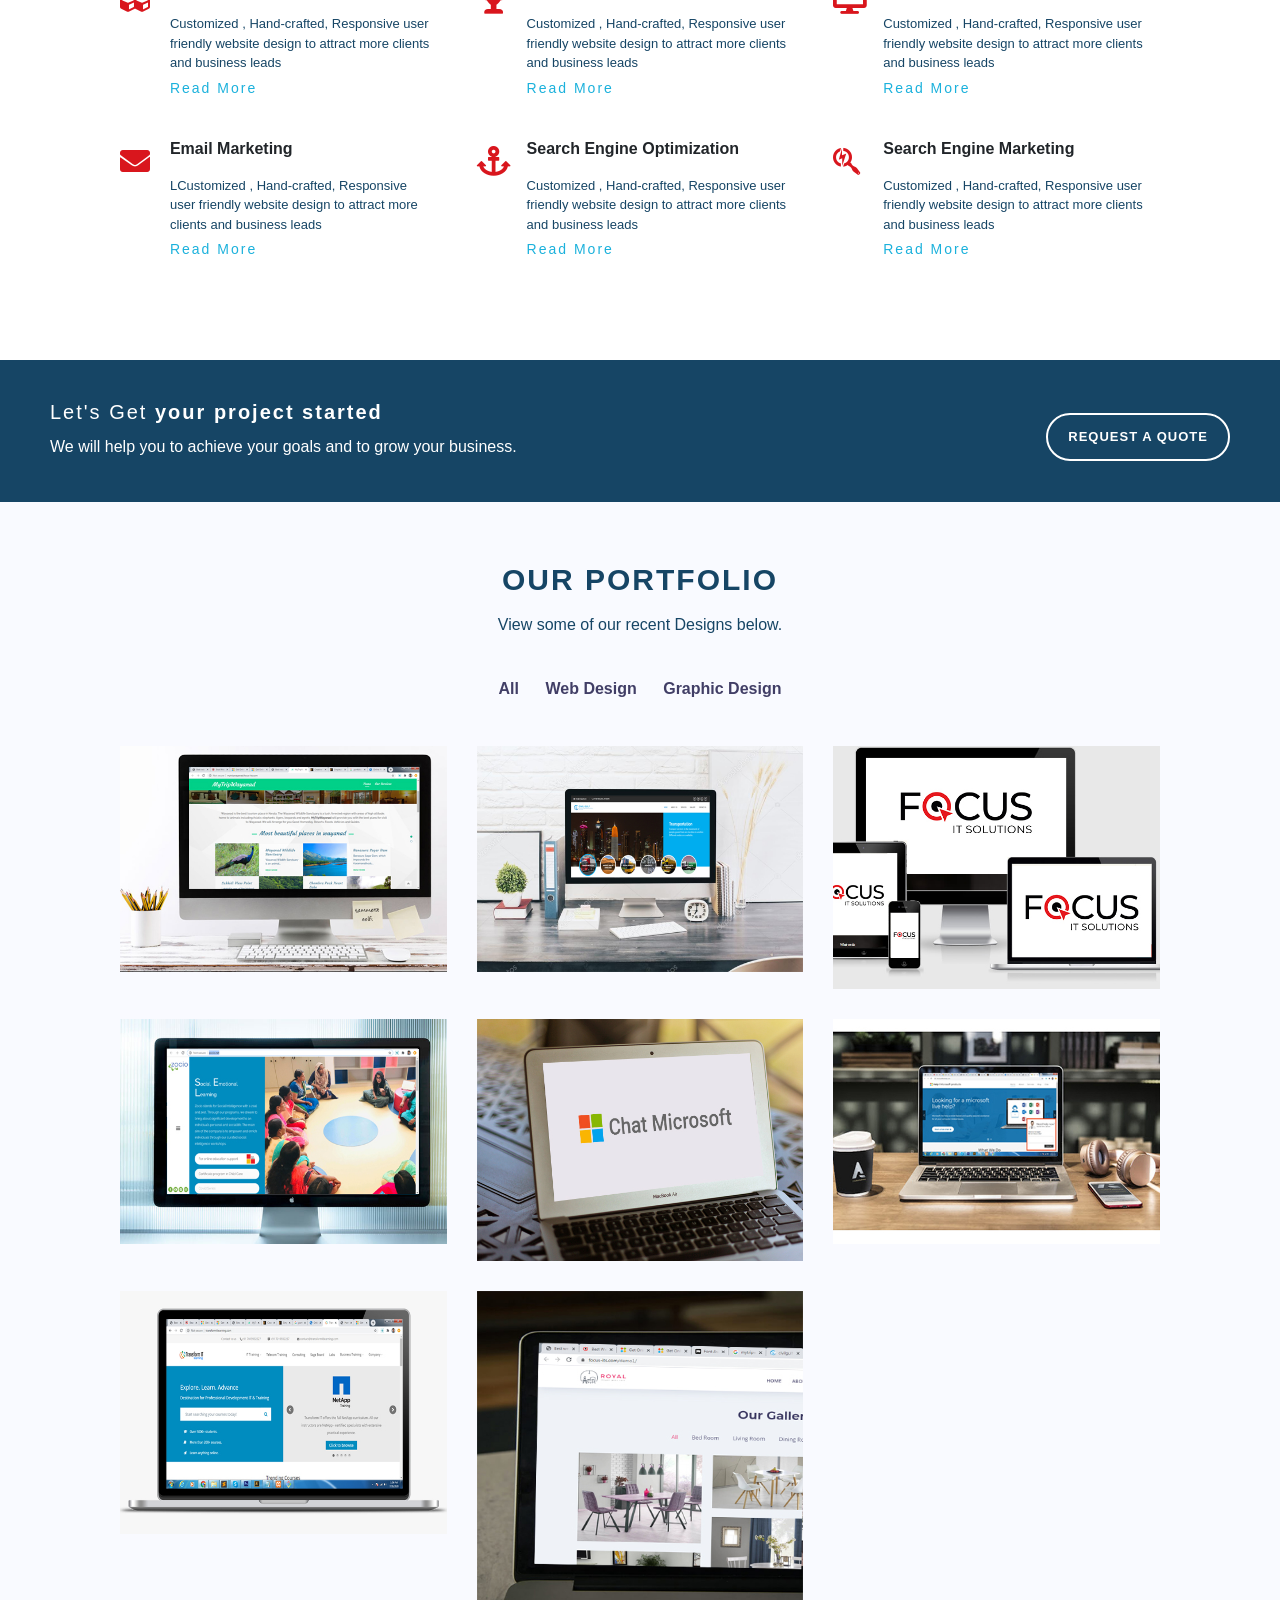
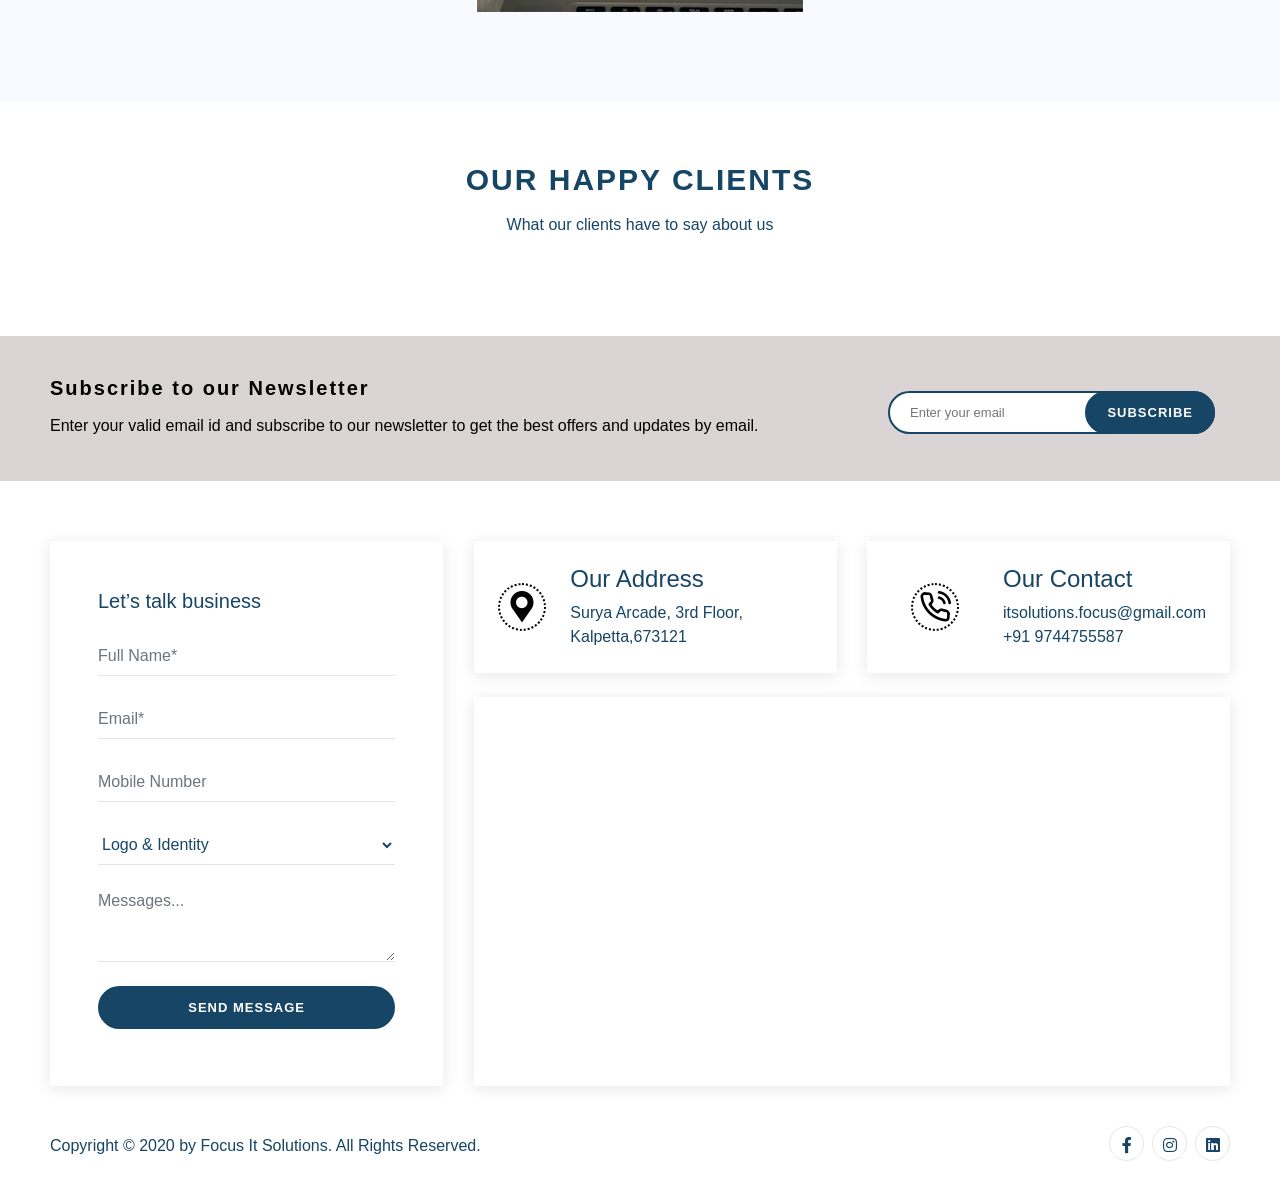
==== commit 6c25564e: "design changes 3-8-20" ====
--- a/index.html
+++ b/index.html
@@ -41,7 +41,7 @@
 					<div class="collapse navbar-collapse text-right " id="navbarNavDropdown">
 						<ul class="navbar-nav ml-auto menu-items">
 							<li class="nav-item  mr-2 ">
-								<a class="nav-link middle active" href="index.html">Home <span class="sr-only"></span></a>
+								<a class="nav-link middle active" href="index.html">veed <span class="sr-only"></span></a>
 							</li>
 							<li class="nav-item ml-2 mr-2">
 								<a class="nav-link middle" href="about-us.html">About Us</a>
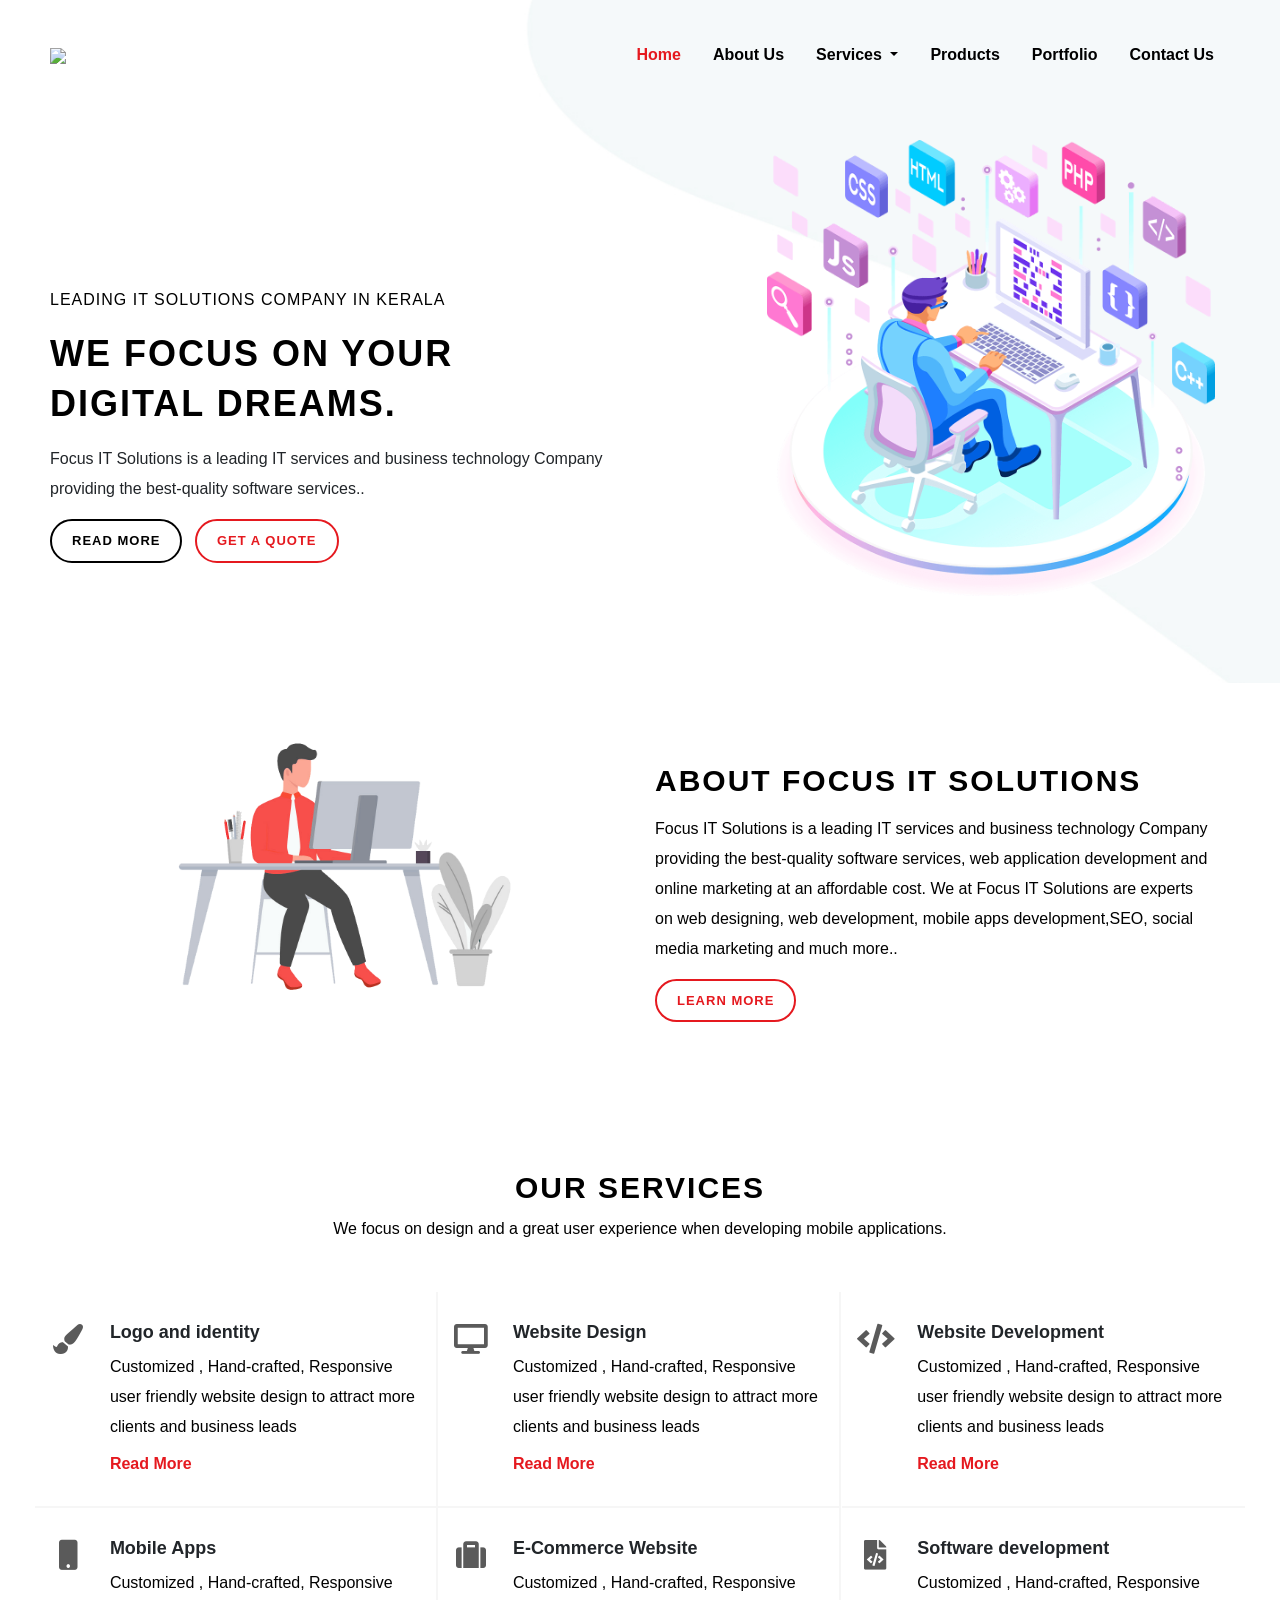
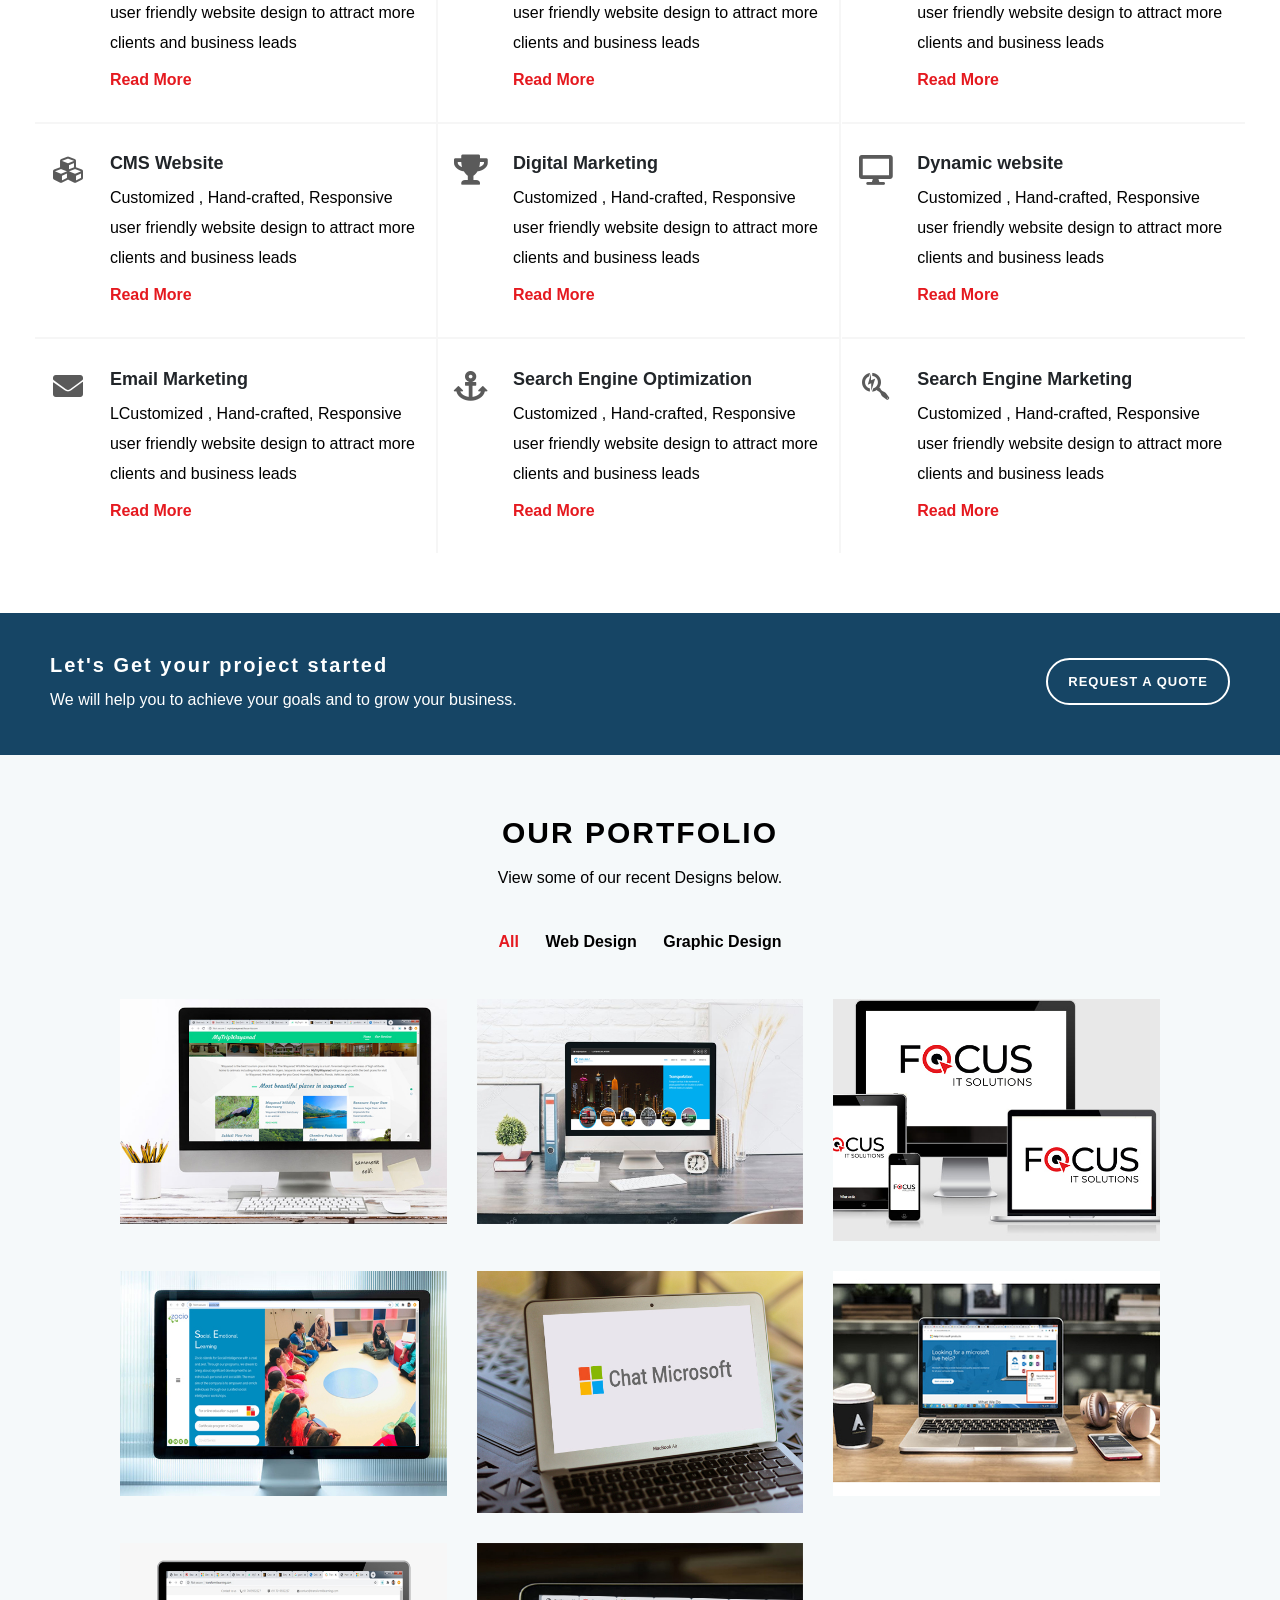
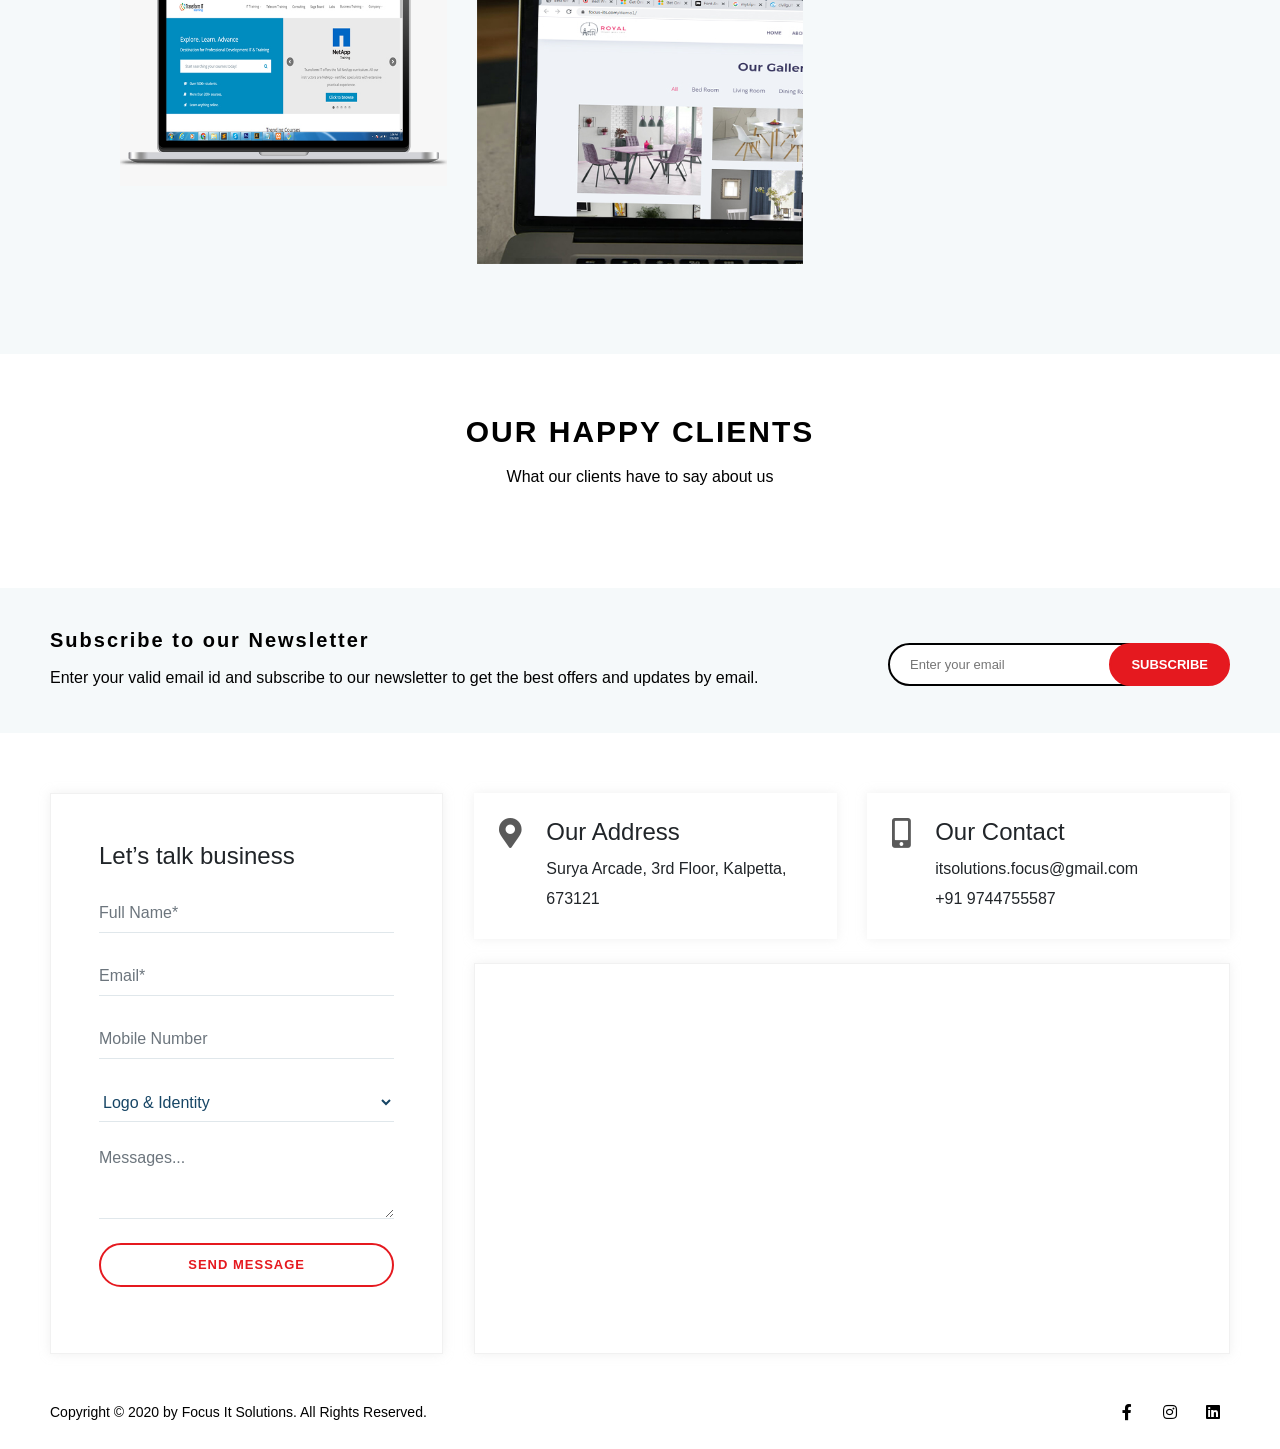
==== commit abb74161: "design changes by jaseel" ====
--- a/index.html
+++ b/index.html
@@ -34,14 +34,14 @@
 
 			<nav class="navbar navbar-expand-lg navbar-light p-0">
 				<div class="container-fluid custom">
-					<a class="focus-logo" ><img src="https://focus-its.com/images/logo.png" ></a>
+					<a href="index.html" class="focus-logo" ><img src="https://focus-its.com/images/logo.png" ></a>
 					<button class="navbar-toggler" type="button" data-toggle="collapse" data-target="#navbarNavDropdown" aria-controls="navbarNavDropdown" aria-expanded="false" aria-label="Toggle navigation">
 						<span class="navbar-toggler-icon"></span>
 					</button>
 					<div class="collapse navbar-collapse text-right " id="navbarNavDropdown">
 						<ul class="navbar-nav ml-auto menu-items">
 							<li class="nav-item  mr-2 ">
-								<a class="nav-link middle active" href="index.html">veed <span class="sr-only"></span></a>
+								<a class="nav-link middle active" href="index.html">Home <span class="sr-only"></span></a>
 							</li>
 							<li class="nav-item ml-2 mr-2">
 								<a class="nav-link middle" href="about-us.html">About Us</a>
@@ -88,15 +88,15 @@
 					<div class="col-lg-6 left-b">
 						<h6>LEADING IT SOLUTIONS COMPANY IN KERALA</h6>
 
-						<h2>WE FOCUS ON YOUR<br>
+						<h1>WE FOCUS ON YOUR<br>
 							DIGITAL DREAMS.
-						</h2>
+						</h1>
 
 						<p>Focus IT Solutions is a leading IT services and business technology 
 							Company providing the best-quality software services..
 						</p>
-						<button type="button" class="btn  primary-fit-btn fit-default-btn mr-1" >READ MORE</button>
-						<button type="button" class="btn  seconday-fit-btn fit-default-btn ml-1"  >GET A QUOTE</button>
+						<button type="button" class="primary-fit-btn fit-default-btn mr-1" >READ MORE</button>
+						<button type="button" class="seconday-fit-btn fit-default-btn ml-1"  >GET A QUOTE</button>
 					</div>
 					<div class="col-lg-6 right-b banner-img">
 						<img src="images/focus-home.png"  alt="img">
@@ -124,7 +124,7 @@
 						development,SEO, social media marketing and much more..
 					</p>
 
-					<button type="button" class="btn  primary-fit-btn ">LEARN MORE</button>
+					<button type="button" class="seconday-fit-btn">LEARN MORE</button>
 				</div>
 
 
@@ -135,7 +135,7 @@
 	</section>
 
 	<section id="services" class="site-container">
-		<div class="container custom">
+		<div class="container-fluid custom">
 			<div class="service-section m-0  text-center">
 				<div class="col-12 pb-5">
 
@@ -150,7 +150,7 @@
 				<div class="serv-space">
 					<div class="row  text-center ">
 						<div class="col-lg-4 col-md-6 col-sm-6 service ">
-							<div class="row one  serv">
+							<div class="row one  serv hvr-shutter-out-horizontal">
 								<div class="col-lg-2">
 									<li><i class="fa fa-paint-brush" aria-hidden="true"></i></li>
 								</div>
@@ -160,13 +160,13 @@
 											Logo and identity
 										</h5>
 										<p>Customized , Hand-crafted, Responsive user friendly website design to attract more clients and business leads</p>
-										<a href="#" class="text-info">Read More</a>
+										<a href="#">Read More</a>
 									</div>
 								</div>
 							</div>
 						</div>
 						<div class="col-lg-4 col-md-6 col-sm-6 service ">
-							<div class="row two serv">
+							<div class="row two serv hvr-shutter-out-horizontal">
 								<div class="col-lg-2">	
 									<li><i class="fa fa-desktop"></i></li>
 								</div>
@@ -176,7 +176,7 @@
 											Website Design
 										</h5>
 										<p>Customized , Hand-crafted, Responsive user friendly website design to attract more clients and business leads</p>
-										<a href="#" class="text-info">Read More</a>
+										<a href="#">Read More</a>
 									</div>
 								</div>
 
@@ -184,7 +184,7 @@
 							</div>
 						</div>
 						<div class="col-lg-4 col-md-6 col-sm-6 service ">
-							<div class="row three serv">
+							<div class="row three serv hvr-shutter-out-horizontal border-right-none-lg">
 								<div class="col-lg-2">	
 									<li><i class="fa fa-code"></i></li>
 								</div>
@@ -194,7 +194,7 @@
 											Website Development
 										</h5>
 										<p>Customized , Hand-crafted, Responsive user friendly website design to attract more clients and business leads</p>
-										<a href="#" class="text-info">Read More</a>
+										<a href="#">Read More</a>
 									</div>
 								</div>
 
@@ -209,7 +209,7 @@
 				</div>
 				<div class="row  text-center">
 					<div class="col-lg-4 col-md-6 col-sm-6 service  ">
-						<div class="row seven serv">
+						<div class="row seven serv hvr-shutter-out-horizontal">
 							<div class="col-lg-2">	
 								<li><i class="fa fa-mobile" aria-hidden="true"></i>	</li>
 							</div>
@@ -219,7 +219,7 @@
 										Mobile Apps
 									</h5>
 									<p>Customized , Hand-crafted, Responsive user friendly website design to attract more clients and business leads</p>
-									<a href="#" class="text-info">Read More</a>
+									<a href="#">Read More</a>
 								</div>
 							</div>
 
@@ -227,7 +227,7 @@
 						</div>
 					</div>
 					<div class="col-lg-4 col-md-6 col-sm-6 service ">
-						<div class="row four serv">
+						<div class="row four serv hvr-shutter-out-horizontal">
 							<div class="col-lg-2">	
 								<li><i class="fa fa-suitcase"></i></li>
 							</div>
@@ -237,7 +237,7 @@
 										E-Commerce Website
 									</h5>
 									<p>Customized , Hand-crafted, Responsive user friendly website design to attract more clients and business leads</p>
-									<a href="#" class="text-info">Read More</a>
+									<a href="#">Read More</a>
 								</div>
 							</div>
 
@@ -245,7 +245,7 @@
 						</div>
 					</div>
 					<div class="col-lg-4 col-md-6 col-sm-6 service ">
-						<div class="row twelve serv">
+						<div class="row twelve serv hvr-shutter-out-horizontal border-right-none-lg">
 							<div class="col-lg-2">	
 								<li><i class="fas fa-file-code"></i></li>
 							</div>
@@ -255,7 +255,7 @@
 										Software development
 									</h5>
 									<p>Customized , Hand-crafted, Responsive user friendly website design to attract more clients and business leads</p>
-									<a href="#" class="text-info">Read More</a>
+									<a href="#">Read More</a>
 								</div>
 							</div>
 
@@ -266,7 +266,7 @@
 				</div>
 				<div class="row  text-center">
 					<div class="col-lg-4 col-md-6 col-sm-6 service  ">
-						<div class="row six serv">
+						<div class="row six serv hvr-shutter-out-horizontal">
 							<div class="col-lg-2">	
 								<li><i class="fa fa-cubes"></i></li>
 							</div>
@@ -276,13 +276,13 @@
 										CMS Website
 									</h5>
 									<p>Customized , Hand-crafted, Responsive user friendly website design to attract more clients and business leads</p>
-									<a href="#" class="text-info">Read More</a>
+									<a href="#">Read More</a>
 								</div>
 							</div>
 						</div>
 					</div>
 					<div class="col-lg-4 col-md-6 col-sm-6 service ">
-						<div class="row eleven serv">
+						<div class="row eleven serv hvr-shutter-out-horizontal">
 							<div class="col-lg-2">	
 								<li><i class="fa fa-trophy"></i></li>
 							</div>
@@ -293,14 +293,14 @@
 										Digital Marketing
 									</h5>
 									<p>Customized , Hand-crafted, Responsive user friendly website design to attract more clients and business leads</p>
-									<a href="#" class="text-info">Read More</a>
+									<a href="#">Read More</a>
 								</div>
 							</div>
 
 						</div>
 					</div>
 					<div class="col-lg-4 col-md-6 col-sm-6 service ">
-						<div class="row five serv">
+						<div class="row five serv hvr-shutter-out-horizontal border-right-none-lg">
 							<div class="col-lg-2">	
 								<li><i class="fa fa-desktop"></i></li>
 							</div>
@@ -310,7 +310,7 @@
 										Dynamic website
 									</h5>
 									<p>Customized , Hand-crafted, Responsive user friendly website design to attract more clients and business leads</p>
-									<a href="#" class="text-info">Read More</a>
+									<a href="#">Read More</a>
 								</div>
 							</div>
 
@@ -322,7 +322,7 @@
 				</div>
 				<div class="row  text-center">
 					<div class="col-lg-4 col-md-6 col-sm-6 service ">
-						<div class="row ten serv">
+						<div class="row ten serv hvr-shutter-out-horizontal border-bottom-none-lg">
 							<div class="col-lg-2">	
 								<li><i class="fa fa-envelope" aria-hidden="true"></i>	</li>
 							</div>
@@ -332,7 +332,7 @@
 										Email Marketing
 									</h5>
 									<p>LCustomized , Hand-crafted, Responsive user friendly website design to attract more clients and business leads</p>
-									<a href="#" class="text-info">Read More</a>
+									<a href="#">Read More</a>
 								</div>
 							</div>
 
@@ -342,7 +342,7 @@
 
 
 					<div class="col-lg-4 col-md-6 col-sm-6 service ">
-						<div class="row eight serv">
+						<div class="row eight serv hvr-shutter-out-horizontal border-bottom-none-lg">
 							<div class="col-lg-2">	
 								<li><i class="fa fa-anchor"></i></li>
 							</div>
@@ -352,7 +352,7 @@
 										Search Engine Optimization
 									</h5>
 									<p>Customized , Hand-crafted, Responsive user friendly website design to attract more clients and business leads</p>
-									<a href="#" class="text-info">Read More</a>
+									<a href="#">Read More</a>
 								</div>
 							</div>
 
@@ -360,7 +360,7 @@
 						</div>
 					</div>
 					<div class="col-lg-4 col-md-6 col-sm-6 service ">
-						<div class="row nine serv">
+						<div class="row nine serv hvr-shutter-out-horizontal border-right-none-lg border-bottom-none-lg">
 							<div class="col-lg-2">	
 								<li><i class="fab fa-searchengin"></i></li>
 
@@ -371,7 +371,7 @@
 										Search Engine Marketing
 									</h5>
 									<p>Customized , Hand-crafted, Responsive user friendly website design to attract more clients and business leads</p>
-									<a href="#" class="text-info">Read More</a>
+									<a href="#">Read More</a>
 								</div>
 							</div>
 
@@ -391,7 +391,7 @@
 				<div class="col-lg-8 col-md-7 col-sm-12 request p-0">
 
 					<h4>
-						<span>Let's Get</span> <b>your project started</b>
+						<span>Let's Get</span> <span>your project started</span>
 
 					</h4>
 					<p>
@@ -419,7 +419,7 @@
 			<div class="row" data-aos="fade-up" data-aos-delay="100">
 				<div class="col-lg-12 gallery">
 					<ul id="portfolio-flters" class="text-center p-0">
-						<li class="btn btn-default filter-button mr-0" data-filter="*" class="filter-active">All</li>
+						<li class="btn btn-default filter-button mr-0 filter-active" data-filter="*">All</li>
 						<li class="btn btn-default filter-button mr-0" data-filter=".filter-web">Web Design</li>
 						<li class="btn btn-default filter-button" data-filter=".filter-graphic">Graphic Design</li>
 						<!-- <li class="btn btn-default filter-button" data-filter=".filter-web">Web</li> -->
@@ -437,7 +437,7 @@
 							<p>web design</p>
 							<div>
 								<a href="images/app1.jpg" data-gall="portfolioGallery" title="Web Design" class="link-preview venobox"><i class="fas fa-eye"></i></a>
-								<a href="http://mytripwayanad.focus-its.com" target="new" class="link-details" title="More Details"><i class="fas fa-ellipsis-h"></i></a>
+								<a href="http://mytripwayanad.focus-its.com" target="new" class="link-details" title="More Details"><i class="fa fa-link"></i></a>
 							</div>
 						</div>
 					</div>
@@ -453,7 +453,7 @@
 							<p>web design</p>
 							<div>
 								<a href="images/app2.jpg" class="link-preview venobox" data-gall="portfolioGallery" title="Web Design"><i class="fas fa-eye"></i></a>
-								<a href="http://www.civilgulf.com" target="new" class="link-details" title="More Details"><i class="fas fa-ellipsis-h"></i></a>
+								<a href="http://www.civilgulf.com" target="new" class="link-details" title="More Details"><i class="fa fa-link"></i></a>
 							</div>
 						</div>
 					</div>
@@ -467,7 +467,7 @@
 							<p>graphic design</p>
 							<div>
 								<a href="images/card3.jpg" class="link-preview venobox" data-gall="portfolioGallery" title="Graphic Design"><i class="fas fa-eye"></i></a>
-								<a href="https://focus-its.com" target="new" class="link-details" title="More Details"><i class="fas fa-ellipsis-h"></i></a>
+								<a href="https://focus-its.com" target="new" class="link-details" title="More Details"><i class="fa fa-link"></i></a>
 							</div>
 						</div>
 					</div>
@@ -482,7 +482,7 @@
 							<p>web design</p>
 							<div>
 								<a href="images/app3.jpg" class="link-preview venobox" data-gall="portfolioGallery" title="Web Design"><i class="fas fa-eye"></i></a>
-								<a href="http://www.zocio.net/" class="link-details" title="More Details"><i class="fas fa-ellipsis-h"></i></a>
+								<a href="http://www.zocio.net/" class="link-details" title="More Details"><i class="fa fa-link"></i></a>
 							</div>
 						</div>
 					</div>
@@ -496,7 +496,7 @@
 							<p>GRAPHIC DESIGN</p>
 							<div>
 								<a href="images/card2.jpg" class="link-preview venobox" data-gall="portfolioGallery" title="Graphic Design"><i class="fas fa-eye"></i></a>
-								<a href="http://chatmicrosoft.com/" target="new" class="link-details" title="More Details"><i class="fas fa-ellipsis-h"></i></a>
+								<a href="http://chatmicrosoft.com/" target="new" class="link-details" title="More Details"><i class="fa fa-link"></i></a>
 							</div>
 						</div>
 					</div>
@@ -510,7 +510,7 @@
 							<p>web design</p>
 							<div>
 								<a href="images/card1.jpg" class="link-preview venobox" data-gall="portfolioGallery" title="Web Design"><i class="fas fa-eye"></i></a>
-								<a href="https://microsoftlivehelp.com/" target="new" class="link-details" title="More Details"><i class="fas fa-ellipsis-h"></i></a>
+								<a href="https://microsoftlivehelp.com/" target="new" class="link-details" title="More Details"><i class="fa fa-link"></i></a>
 							</div>
 						</div>
 					</div>
@@ -524,7 +524,7 @@
 							<p>web design</p>
 							<div>
 								<a href="images/web3.jpg" class="link-preview venobox" data-gall="portfolioGallery" title="Web Design"><i class="fas fa-eye"></i></a>
-								<a href="http://www.transformitlearning.com/" target="new" class="link-details" title="More Details"><i class="fas fa-ellipsis-h"></i></a>
+								<a href="http://www.transformitlearning.com/" target="new" class="link-details" title="More Details"><i class="fa fa-link"></i></a>
 							</div>
 						</div>
 					</div>
@@ -538,7 +538,7 @@
 							<p>web design</p>
 							<div>
 								<a href="images/web2.jpg" class="link-preview venobox" data-gall="portfolioGallery" title="Web Design"><i class="fas fa-eye"></i></a>
-								<a href="https://focus-its.com/demo1/" class="link-details" title="More Details"><i class="fas fa-ellipsis-h"></i></a>
+								<a href="https://focus-its.com/demo1/" class="link-details" title="More Details"><i class="fa fa-link"></i></a>
 							</div>
 						</div>
 					</div>
@@ -600,7 +600,7 @@
 
 					<div class="col-lg-4 col-md-5 col-sm-12 subscribe-btn">
 						<input class="input-long" type="text" name="enter" placeholder="Enter your email">
-						<button type="button" class="btn  primary-fit-btn  custom-btn">SUBSCRIBE</button>
+						<button type="button" class="custom-btn">SUBSCRIBE</button>
 					</div>
 				</div>
 			</div>
@@ -648,7 +648,7 @@
 										<textarea class="form-control p-0" id="exampleFormControlTextarea1" placeholder="Messages..." rows="3"></textarea>
 									</div>
 									<div class="form-btn mt-4">
-										<button type="button" class="btn  primary-fit-btn">SEND MESSAGE</button>
+										<button type="button" class="seconday-fit-btn">SEND MESSAGE</button>
 									</div>
 								</form>
 							</div>
@@ -658,25 +658,21 @@
 						<div class="row ml-3 small-c">
 							<div class="col-lg-6 pl-0">
 								<div class=" p-4 d-flex address-section">
-									<div class="round m-auto  flex-column">
-										<a class="add-icon">
-											<img src="images/loction.png">
-										</a>
+									<div class="round flex-column">
+										<i class="fas fa-map-marker-alt"></i>
 									</div>
 									<div class="flex-column ml-4">
 										<h4>Our Address</h4>
 										<span>Surya Arcade, 3rd 
-											Floor, Kalpetta,673121
+											Floor, Kalpetta, <br>673121
 										</span>
 									</div>
 								</div>
 							</div>
 							<div class="col-lg-6 pr-0">
 								<div class="p-4 d-flex phone-section">
-									<div class="round m-auto flex-column">
-										<a class="add-icon">
-											<img src="images/phone.png">
-										</a>
+									<div class="round flex-column">
+										<i class="fas fa-mobile-alt"></i>
 									</div>
 									<div class="flex-column ml-4">
 										<h4>Our Contact</h4>
--- a/css/style.css
+++ b/css/style.css
@@ -10,8 +10,10 @@
     top: 0;
     background: #ffffff;
     box-shadow: 0px 0px 30px rgba(127, 137, 161, 0.3); }
+    #header.header-scrolled .focus-logo img {
+      width: 40%; }
   #header .menu-items a {
-    color: #164565;
+    color: #000000;
     font-weight: 600; }
     #header .menu-items a.middle {
       position: relative; }
@@ -29,13 +31,13 @@
         visibility: visible;
         width: 100%; }
     #header .menu-items a:hover {
-      color: #e04469;
+      color: #e5191f;
       font-weight: 600 !important;
       transition: 0.3s; }
       #header .menu-items a:hover i {
         color: #000000; }
   #header .focus-logo img {
-    width: 45%; }
+    width: 53%; }
 
 .main-nav {
   /* Drop Down */
@@ -212,16 +214,17 @@
   padding: 140px 0px 60px 0px;
   /*	background: $bg-light-blue;*/ }
   section#banner .banner-section .left-b {
-    padding: 80px 0px; }
+    padding: 150px 0px 60px 0; }
     section#banner .banner-section .left-b h6 {
-      color: #164565;
-      margin-bottom: 20px; }
-    section#banner .banner-section .left-b h2 {
-      color: #164565;
+      color: #000000;
+      margin-bottom: 20px;
+      letter-spacing: 1px; }
+    section#banner .banner-section .left-b h1 {
+      color: #000000;
       letter-spacing: 2px;
       line-height: 50px;
       font-weight: 600;
-      font-size: 30px; }
+      font-size: 36px; }
   section#banner .banner-section p {
     margin: 15px 0px;
     line-height: 30px; }
@@ -234,13 +237,13 @@
 #about {
   padding: 0px  0px 60px 0px; }
   #about .about-section h2 {
-    color: #164565;
+    color: #000000;
     letter-spacing: 2px;
     font-weight: 600;
     font-size: 30px; }
   #about .about-section p {
     margin: 15px 0px;
-    color: #164565;
+    color: #000000;
     line-height: 30px; }
   #about .about-section .about-img img {
     width: 85%; }
@@ -262,39 +265,35 @@
   box-sizing: border-box; }
 
 .active {
-  color: #e04469 !important;
+  color: #e5191f !important;
   font-weight: 600 !important; }
 
-/*#background{
-	width: 100%;
-	background-size: cover;
-	background-image: url(../images/background.jpg);
-}
-*/
+#background {
+  width: 100%;
+  background-size: cover;
+  background-image: url(../images/background5.jpg); }
+
 /*button section*/
 .primary-fit-btn {
-  background-color: #164565;
+  background: #ffffff;
   font-size: 13px;
   border-radius: 200px;
-  border: 2px solid #164565;
+  border: 2px solid #000000;
   padding: 10px 20px;
   letter-spacing: 1px;
   font-weight: 600;
   transition-timing-function: ease-out;
   transition: 0.5s;
-  	/*	&:focus{ 
-  			color: #fff;
-  			background-color:$bg-dark-blue !important;
-  			
-  		}
-  */ }
+  color: #000000; }
   .primary-fit-btn:hover {
-    background: #ffffff;
-    color: #164565;
+    background-color: #000000;
+    color: #ffffff;
     transition-timing-function: ease-in;
     transition: 0.3s;
-    border: 2px solid #164565;
+    border: 2px solid #000000;
     box-shadow: none !important; }
+  .primary-fit-btn:focus {
+    outline: none; }
 
 .btn {
   color: #ffffff; }
@@ -302,21 +301,24 @@
     box-shadow: none !important; }
 
 .seconday-fit-btn {
-  background-color: #278e90;
+  background: #ffffff;
+  color: #e5191f;
   font-size: 13px;
   border-radius: 200px;
-  border: 2px solid #278e90;
+  border: 2px solid #e5191f;
   padding: 10px 20px;
   letter-spacing: 1px;
   font-weight: 600;
   transition-timing-function: ease-out;
   transition: 0.5s; }
   .seconday-fit-btn:hover {
-    background: #ffffff;
-    color: #278e90;
+    background-color: #e5191f;
+    color: #ffffff;
     transition-timing-function: ease-in;
     transition: 0.3s;
-    border: 2px solid #278e90; }
+    border: 2px solid #e5191f; }
+  .seconday-fit-btn:focus {
+    outline: none; }
 
 @media (max-width: 576px) {
   .request-bt {
@@ -324,45 +326,88 @@
 
   .subscribe-btn {
     display: flex; } }
+.border-right-none-lg {
+  border-right: none !important; }
+
+.border-bottom-none-lg {
+  border-bottom: none !important; }
+
+.hvr-shutter-out-horizontal:before {
+  content: "";
+  position: absolute;
+  z-index: -1;
+  top: 0;
+  bottom: 0;
+  left: 0;
+  right: 0;
+  background-color: #f5f9fa;
+  -webkit-transform: scaleX(0);
+  transform: scaleX(0);
+  -webkit-transform-origin: 0 50%;
+  transform-origin: 0 50%;
+  -webkit-transition-property: transform;
+  transition-property: transform;
+  -webkit-transition-duration: 0.5s;
+  transition-duration: 0.5s;
+  -webkit-transition-timing-function: ease-out;
+  transition-timing-function: ease-out; }
+
+.hvr-shutter-out-horizontal:hover:before, .hvr-shutter-out-horizontal:focus:before, .hvr-shutter-out-horizontal:active:before {
+  -webkit-transform: scaleX(1);
+  transform: scaleX(1); }
+
+.hvr-shutter-out-horizontal {
+  -webkit-transform: perspective(1px) translateZ(0);
+  transform: perspective(1px) translateZ(0);
+  -webkit-transition-property: color;
+  transition-property: color;
+  -webkit-transition-duration: 0.5s;
+  transition-duration: 0.5s; }
+
 #services {
   padding: 60px  0px 60px 0px; }
   #services .service-section h2 {
-    color: #164565;
+    color: #000000;
     letter-spacing: 2px;
     font-weight: 600;
     font-size: 30px; }
   #services .service-section p {
-    margin-top: 18px;
+    margin-top: 0;
     margin-bottom: 5px;
-    color: #164565; }
-  #services .service-section .service {
-    padding: 0px 30px 40px 15px;
-    box-sizing: border-box; }
-    #services .service-section .service li {
-      text-align: center;
-      color: #d9161d;
-      font-size: 30px; }
-    #services .service-section .service h5 {
-      font-size: 16px;
-      font-weight: 600; }
-    #services .service-section .service p {
-      font-size: 13px; }
-    #services .service-section .service a {
-      color: #1bb1dc !important;
-      font-weight: 500; }
-      #services .service-section .service a:hover {
-        color: none !important; }
-    #services .service-section .service .text-info {
-      letter-spacing: 2px;
-      margin-top: 5px; }
-    #services .service-section .service img {
-      width: 65%; }
-    #services .service-section .service .serv-place {
-      padding: 10px 105px; }
-    #services .service-section .service .serv {
-      list-style: none;
-      text-align: left;
-      font-size: 14px; }
+    color: #000000;
+    line-height: 30px; }
+  #services .service-section .service li {
+    text-align: center;
+    color: #5a5a5a;
+    font-size: 30px; }
+    #services .service-section .service li i {
+      position: relative;
+      top: -5px; }
+  #services .service-section .service h5 {
+    font-size: 18px;
+    font-weight: 600; }
+  #services .service-section .service a {
+    color: #e5191f !important;
+    font-weight: 600;
+    margin-top: 5px;
+    display: inline-block; }
+    #services .service-section .service a:hover {
+      color: none !important; }
+  #services .service-section .service .text-info {
+    letter-spacing: 2px;
+    margin-top: 5px; }
+  #services .service-section .service img {
+    width: 65%; }
+  #services .service-section .service .serv-place {
+    padding: 10px 105px; }
+  #services .service-section .service .serv {
+    list-style: none;
+    text-align: left;
+    border: 2px solid #f6f6f6;
+    border-top: 0;
+    border-left: 0;
+    padding-bottom: 30px;
+    padding-top: 30px; }
 
 #request {
   background-color: #164565;
@@ -373,7 +418,7 @@
     font-weight: 600;
     font-size: 20px; }
     #request .request-section h4 span {
-      font-weight: 400; }
+      font-weight: 600; }
   #request .request-section p {
     margin: 0;
     font-size: 16px;
@@ -388,7 +433,7 @@
     letter-spacing: 1px;
     font-weight: 600;
     float: right;
-    margin-top: 13px;
+    margin-top: 5px;
     transition-timing-function: ease-out;
     transition: 0.5s; }
     #request .request-section button:hover {
@@ -405,16 +450,16 @@
 /* Portfolio Section
 --------------------------------*/
 #portfolio {
-  background: #f9faff;
+  background: #f5f9fa;
   padding: 60px 0; }
   #portfolio header h2 {
-    color: #164565;
+    color: #000000;
     letter-spacing: 2px;
     font-weight: 600;
     font-size: 30px; }
   #portfolio header p {
     margin: 15px 0px;
-    color: #164565; }
+    color: #000000; }
   #portfolio #portfolio-flters {
     padding: 0;
     margin: 5px 0 35px 0;
@@ -427,12 +472,12 @@
       padding: 6px 10px;
       font-size: 16px;
       line-height: 20px;
-      color: #413e66;
+      color: #000000;
       font-weight: 600;
       margin-bottom: 5px;
       transition: all 0.3s ease-in-out; }
       #portfolio #portfolio-flters li:hover, #portfolio #portfolio-flters li.filter-active {
-        color: #b32f4e; }
+        color: #e5191f; }
       #portfolio #portfolio-flters li:last-child {
         margin-right: 0; }
   #portfolio .portfolio-item {
@@ -483,18 +528,18 @@
           text-align: center;
           width: 36px;
           height: 36px;
-          background: #e04469;
+          background: #e5191f;
           border-radius: 50%;
           margin: 10px 4px 0 4px;
           padding: 2px 5px;
           transition-timing-function: ease-out;
           transition: 0.3s; }
           #portfolio .portfolio-item .portfolio-wrap .portfolio-info .link-preview i, #portfolio .portfolio-item .portfolio-wrap .portfolio-info .link-details i {
-            padding-top: 6px;
-            font-size: 22px;
+            padding-top: 8px;
+            font-size: 18px;
             color: #fff; }
           #portfolio .portfolio-item .portfolio-wrap .portfolio-info .link-preview:hover, #portfolio .portfolio-item .portfolio-wrap .portfolio-info .link-details:hover {
-            background: #b32f4e;
+            background: #000000;
             transition: 0.3s; }
             #portfolio .portfolio-item .portfolio-wrap .portfolio-info .link-preview:hover i, #portfolio .portfolio-item .portfolio-wrap .portfolio-info .link-details:hover i {
               color: #fff; }
@@ -505,20 +550,20 @@
 #clients {
   padding: 60px 0px 60px 0px; }
   #clients .clients-section h2 {
-    color: #164565;
+    color: #000000;
     letter-spacing: 2px;
     font-weight: 600;
     font-size: 30px; }
   #clients .clients-section p {
     margin: 15px 0px;
-    color: #164565; }
+    color: #000000; }
   #clients .owl-item {
     display: flex;
     justify-content: center;
     align-items: center;
     padding: 0 20px; }
     #clients .owl-item img {
-      width: 75%;
+      width: 100%;
       opacity: 0.5;
       transition: ease-in-out 0.3s;
       -webkit-filter: grayscale(100%);
@@ -545,7 +590,7 @@
 /*# clients section end */
 /* subscribe Section start*/
 #subscribe {
-  background-color: #dad4d4;
+  background-color: #f5f9fa;
   padding: 40px 0; }
   #subscribe .subscribe-section {
     color: #000000; }
@@ -563,20 +608,24 @@
       font-size: 13px;
       color: #ffffff;
       position: absolute;
-      border: 2px solid #164565 !important;
-      right: 15px;
+      border: 2px solid #e5191f;
+      border-radius: 100px;
+      right: 0;
       padding: 10px 20px;
-      border: none; }
+      font-weight: 600;
+      background: #e5191f; }
       #subscribe .subscribe-section .custom-btn:hover {
         background: #ffffff;
         transition-timing-function: ease-in;
         transition: 0.3s;
-        color: #164565;
-        border: 2px solid #164565; }
+        color: #e5191f;
+        border: 2px solid #000000 !important; }
+      #subscribe .subscribe-section .custom-btn:focus {
+        outline: none; }
     #subscribe .subscribe-section .input-long {
       padding: 10px 20px;
       border-radius: 200px;
-      border: 2px solid #164565;
+      border: 2px solid #000000;
       font-size: 13px;
       width: 90%;
       float: right;
@@ -590,12 +639,8 @@
   padding: 60px 0 0 0; }
   #contact .contact-form {
     background: #ffffff;
-    box-shadow: 0px 2px 15px rgba(0, 0, 0, 0.1);
-    color: #164565; }
-    #contact .contact-form h4 {
-      font-size: 20px;
-      font-weight: 500;
-      color: #164565; }
+    box-shadow: 0px 0px 10px rgba(234, 234, 234, 0.7);
+    border: 1px solid #f1f1f1; }
     #contact .contact-form .form-group {
       border-radius: 0;
       border-bottom: 1px solid #16456521; }
@@ -617,29 +662,30 @@
         background-color: #164565; }
         #contact .contact-form .form-btn .fit-default-btn.primary-fit-btn:hover {
           background: #164565;
-          box-shadow: 0px 2px 15px rgba(0, 0, 0, 0.1); }
+          box-shadow: 0px 0px 10px rgba(234, 234, 234, 0.7);
+          border: 1px solid #f1f1f1; }
     #contact .contact-form .form-btn button {
       width: 100%; }
   #contact .address-section, #contact .phone-section {
     background: #ffffff;
-    box-shadow: 0px 2px 15px rgba(0, 0, 0, 0.1);
-    color: #164565; }
+    box-shadow: 0px 0px 10px rgba(234, 234, 234, 0.7);
+    border: 1px solid #ffffff;
+    line-height: 30px; }
     #contact .address-section .round, #contact .phone-section .round {
-      border-radius: 200px;
-      border: 2px dotted #000000; }
-      #contact .address-section .round img, #contact .phone-section .round img {
-        padding: 6px; }
+      font-size: 30px;
+      color: #5a5a5a; }
   #contact .map-section {
     background: #ffffff;
-    box-shadow: 0px 2px 15px rgba(0, 0, 0, 0.1); }
+    box-shadow: 0px 0px 10px rgba(234, 234, 234, 0.7);
+    border: 1px solid #f1f1f1; }
 
 /* subscribe Section end*/
 /*footer section start*/
 #footer {
-  padding: 40px 0; }
+  padding: 40px 0 20px 0; }
   #footer .footer-section span {
-    font-size: 16px;
-    color: #164565; }
+    font-size: 14px;
+    color: #000000; }
   #footer .footer-section ul {
     display: inline-flex; }
     #footer .footer-section ul li {
@@ -647,13 +693,12 @@
       height: 35px;
       text-align: center;
       line-height: 37px;
-      border-radius: 200px;
-      border: 1px solid #e8e5e5;
+      border-radius: 100px;
       list-style: none;
-      color: #164565 !important; }
+      color: #000000 !important; }
       #footer .footer-section ul li:hover {
         color: #ffffff !important;
-        background: #164565;
+        background: #e5191f;
         transition: all 0.5s; }
 
 /*footer section end*/
@@ -730,7 +775,7 @@
       text-align: center;
       margin-right: 20px; }
       #service-list .service-list-section li i {
-        color: #6b6767b8; }
+        color: #f2f2f2; }
     #service-list .service-list-section h5 {
       color: #164565;
       letter-spacing: 2px;
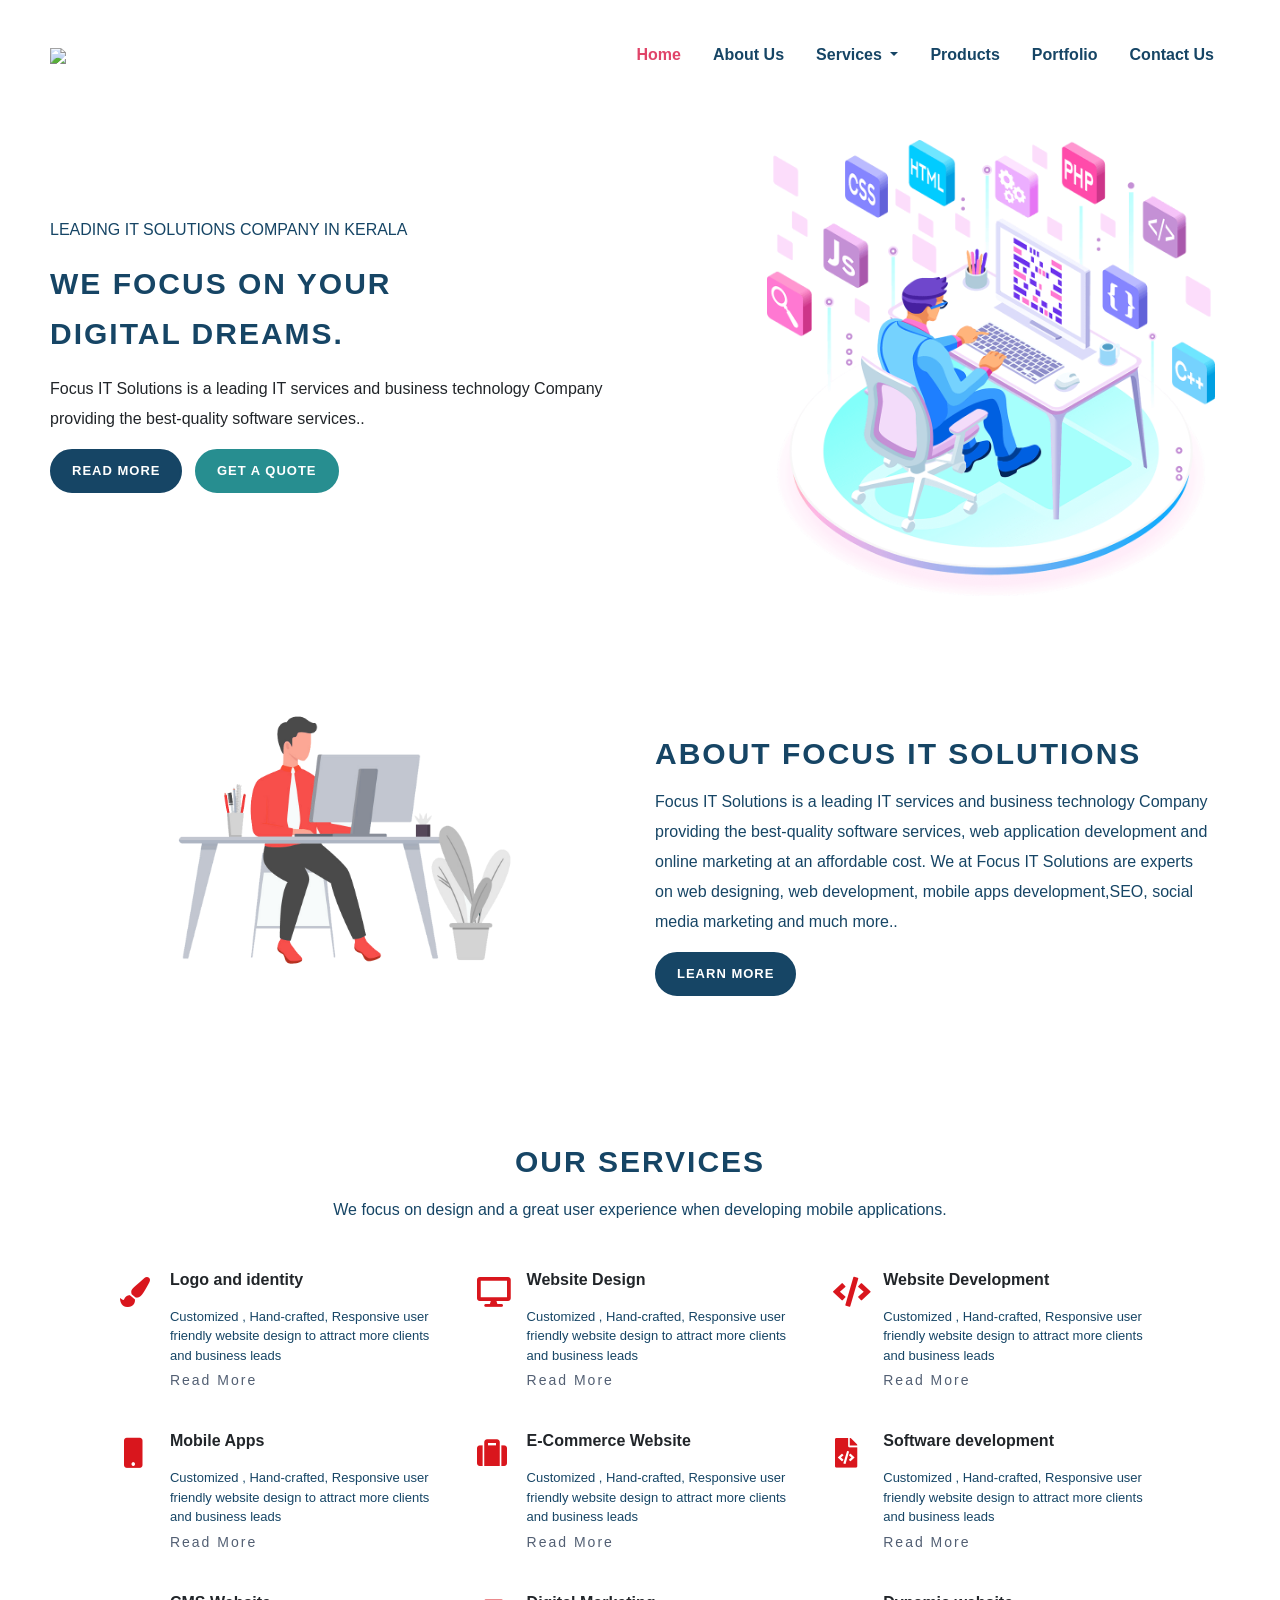
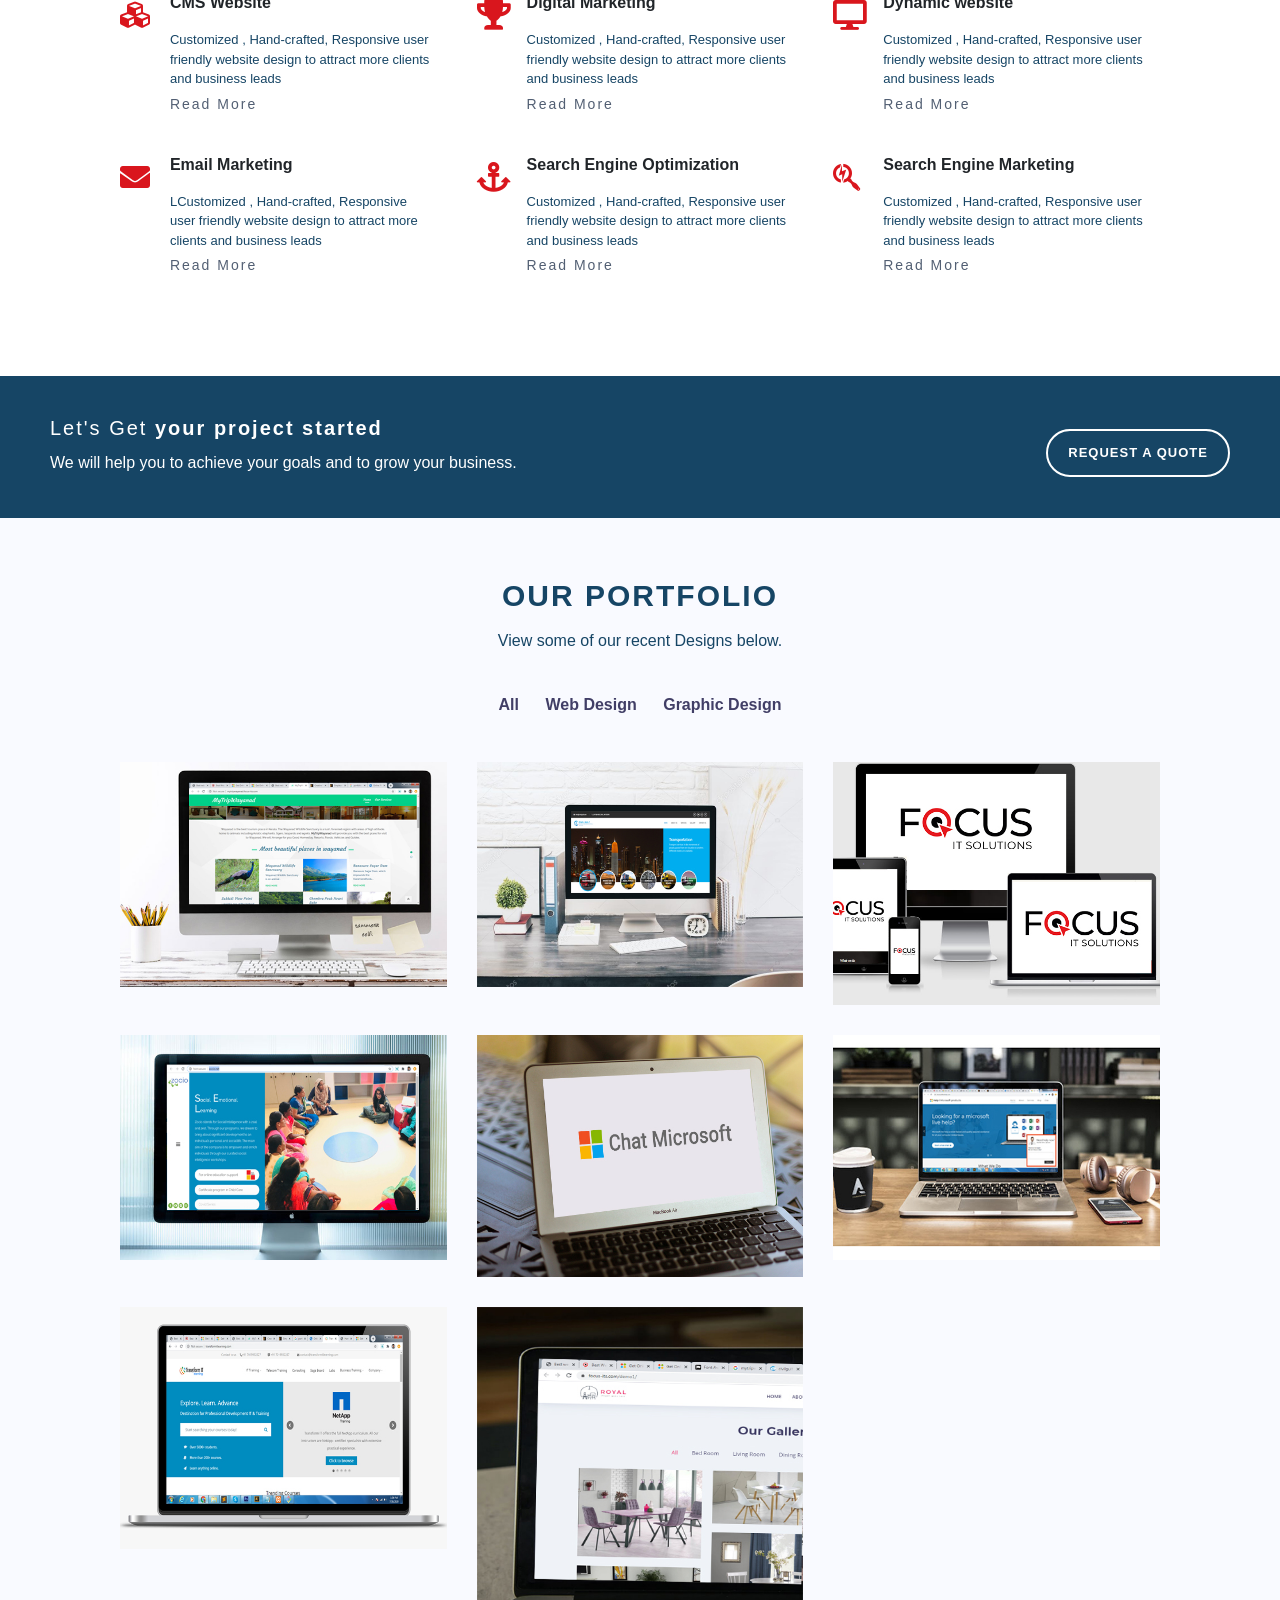
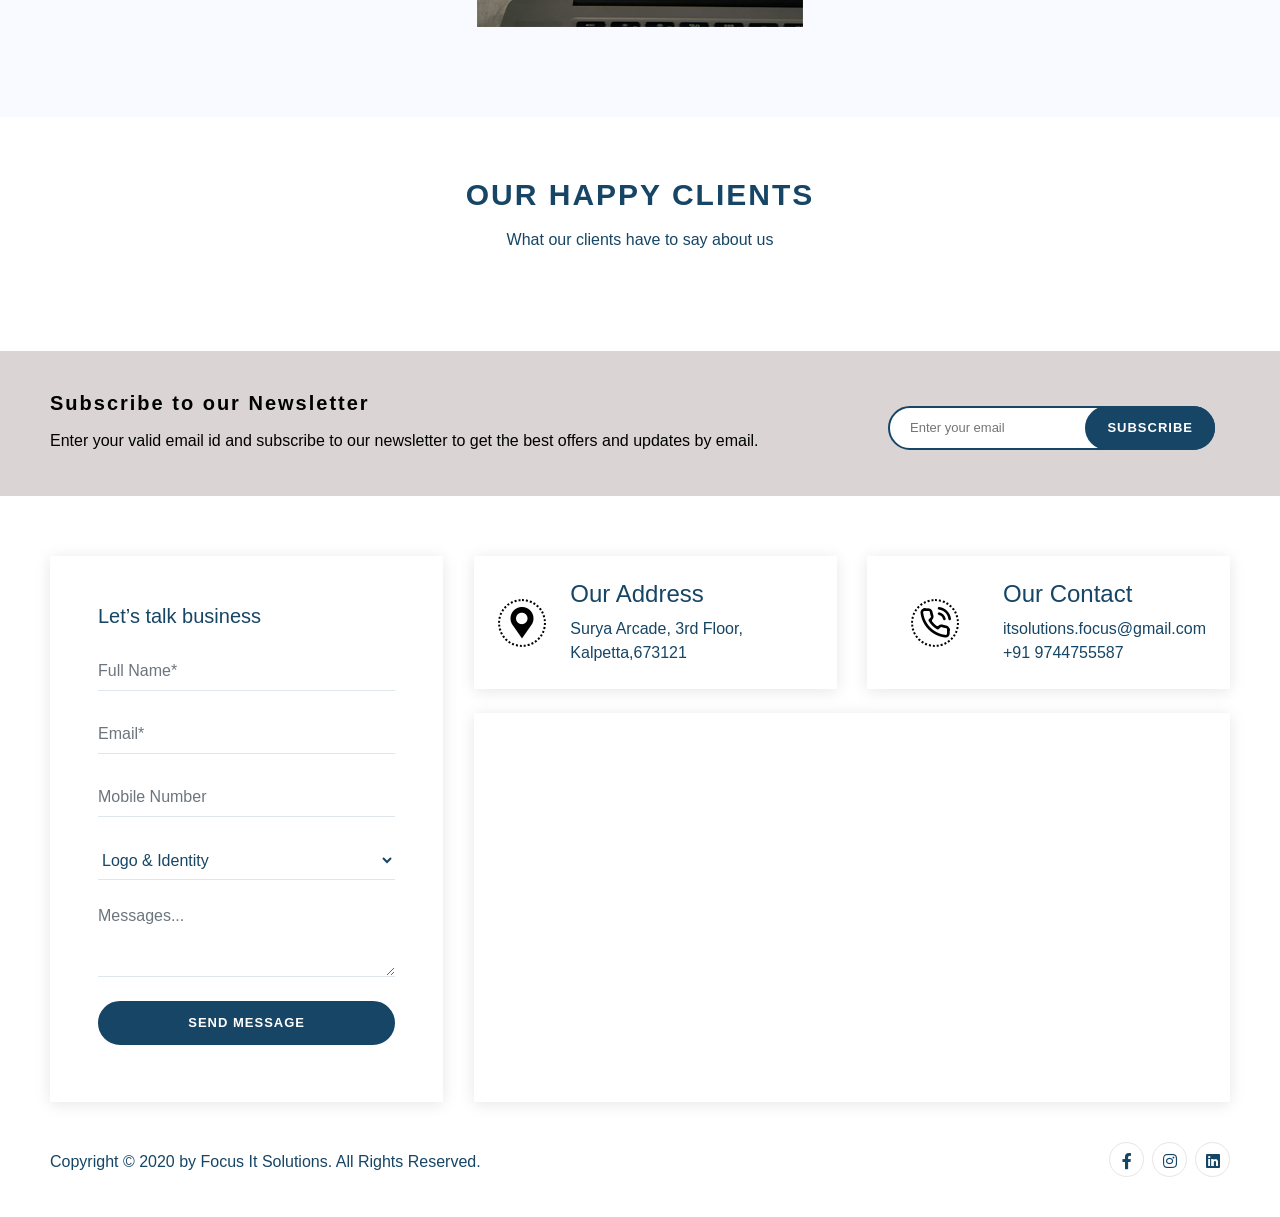
==== commit 6b9e76cd: "design changes 4-8-20" ====
--- a/index.html
+++ b/index.html
@@ -34,7 +34,7 @@
 
 			<nav class="navbar navbar-expand-lg navbar-light p-0">
 				<div class="container-fluid custom">
-					<a href="index.html" class="focus-logo" ><img src="https://focus-its.com/images/logo.png" ></a>
+					<a class="focus-logo" ><img src="https://focus-its.com/images/logo.png" ></a>
 					<button class="navbar-toggler" type="button" data-toggle="collapse" data-target="#navbarNavDropdown" aria-controls="navbarNavDropdown" aria-expanded="false" aria-label="Toggle navigation">
 						<span class="navbar-toggler-icon"></span>
 					</button>
@@ -88,15 +88,15 @@
 					<div class="col-lg-6 left-b">
 						<h6>LEADING IT SOLUTIONS COMPANY IN KERALA</h6>
 
-						<h1>WE FOCUS ON YOUR<br>
+						<h2>WE FOCUS ON YOUR<br>
 							DIGITAL DREAMS.
-						</h1>
+						</h2>
 
 						<p>Focus IT Solutions is a leading IT services and business technology 
 							Company providing the best-quality software services..
 						</p>
-						<button type="button" class="primary-fit-btn fit-default-btn mr-1" >READ MORE</button>
-						<button type="button" class="seconday-fit-btn fit-default-btn ml-1"  >GET A QUOTE</button>
+						<button type="button" class="btn  primary-fit-btn fit-default-btn mr-1" >READ MORE</button>
+						<button type="button" class="btn  seconday-fit-btn fit-default-btn ml-1"  >GET A QUOTE</button>
 					</div>
 					<div class="col-lg-6 right-b banner-img">
 						<img src="images/focus-home.png"  alt="img">
@@ -124,7 +124,7 @@
 						development,SEO, social media marketing and much more..
 					</p>
 
-					<button type="button" class="seconday-fit-btn">LEARN MORE</button>
+					<button type="button" class="btn  primary-fit-btn ">LEARN MORE</button>
 				</div>
 
 
@@ -135,7 +135,7 @@
 	</section>
 
 	<section id="services" class="site-container">
-		<div class="container-fluid custom">
+		<div class="container custom">
 			<div class="service-section m-0  text-center">
 				<div class="col-12 pb-5">
 
@@ -150,7 +150,7 @@
 				<div class="serv-space">
 					<div class="row  text-center ">
 						<div class="col-lg-4 col-md-6 col-sm-6 service ">
-							<div class="row one  serv hvr-shutter-out-horizontal">
+							<div class="row one  serv">
 								<div class="col-lg-2">
 									<li><i class="fa fa-paint-brush" aria-hidden="true"></i></li>
 								</div>
@@ -160,13 +160,13 @@
 											Logo and identity
 										</h5>
 										<p>Customized , Hand-crafted, Responsive user friendly website design to attract more clients and business leads</p>
-										<a href="#">Read More</a>
+										<a href="#" class="text-info">Read More</a>
 									</div>
 								</div>
 							</div>
 						</div>
 						<div class="col-lg-4 col-md-6 col-sm-6 service ">
-							<div class="row two serv hvr-shutter-out-horizontal">
+							<div class="row two serv">
 								<div class="col-lg-2">	
 									<li><i class="fa fa-desktop"></i></li>
 								</div>
@@ -176,7 +176,7 @@
 											Website Design
 										</h5>
 										<p>Customized , Hand-crafted, Responsive user friendly website design to attract more clients and business leads</p>
-										<a href="#">Read More</a>
+										<a href="#" class="text-info">Read More</a>
 									</div>
 								</div>
 
@@ -184,7 +184,7 @@
 							</div>
 						</div>
 						<div class="col-lg-4 col-md-6 col-sm-6 service ">
-							<div class="row three serv hvr-shutter-out-horizontal border-right-none-lg">
+							<div class="row three serv">
 								<div class="col-lg-2">	
 									<li><i class="fa fa-code"></i></li>
 								</div>
@@ -194,7 +194,7 @@
 											Website Development
 										</h5>
 										<p>Customized , Hand-crafted, Responsive user friendly website design to attract more clients and business leads</p>
-										<a href="#">Read More</a>
+										<a href="#" class="text-info">Read More</a>
 									</div>
 								</div>
 
@@ -209,7 +209,7 @@
 				</div>
 				<div class="row  text-center">
 					<div class="col-lg-4 col-md-6 col-sm-6 service  ">
-						<div class="row seven serv hvr-shutter-out-horizontal">
+						<div class="row seven serv">
 							<div class="col-lg-2">	
 								<li><i class="fa fa-mobile" aria-hidden="true"></i>	</li>
 							</div>
@@ -219,7 +219,7 @@
 										Mobile Apps
 									</h5>
 									<p>Customized , Hand-crafted, Responsive user friendly website design to attract more clients and business leads</p>
-									<a href="#">Read More</a>
+									<a href="#" class="text-info">Read More</a>
 								</div>
 							</div>
 
@@ -227,7 +227,7 @@
 						</div>
 					</div>
 					<div class="col-lg-4 col-md-6 col-sm-6 service ">
-						<div class="row four serv hvr-shutter-out-horizontal">
+						<div class="row four serv">
 							<div class="col-lg-2">	
 								<li><i class="fa fa-suitcase"></i></li>
 							</div>
@@ -237,7 +237,7 @@
 										E-Commerce Website
 									</h5>
 									<p>Customized , Hand-crafted, Responsive user friendly website design to attract more clients and business leads</p>
-									<a href="#">Read More</a>
+									<a href="#" class="text-info">Read More</a>
 								</div>
 							</div>
 
@@ -245,7 +245,7 @@
 						</div>
 					</div>
 					<div class="col-lg-4 col-md-6 col-sm-6 service ">
-						<div class="row twelve serv hvr-shutter-out-horizontal border-right-none-lg">
+						<div class="row twelve serv">
 							<div class="col-lg-2">	
 								<li><i class="fas fa-file-code"></i></li>
 							</div>
@@ -255,7 +255,7 @@
 										Software development
 									</h5>
 									<p>Customized , Hand-crafted, Responsive user friendly website design to attract more clients and business leads</p>
-									<a href="#">Read More</a>
+									<a href="#" class="text-info">Read More</a>
 								</div>
 							</div>
 
@@ -266,7 +266,7 @@
 				</div>
 				<div class="row  text-center">
 					<div class="col-lg-4 col-md-6 col-sm-6 service  ">
-						<div class="row six serv hvr-shutter-out-horizontal">
+						<div class="row six serv">
 							<div class="col-lg-2">	
 								<li><i class="fa fa-cubes"></i></li>
 							</div>
@@ -276,13 +276,13 @@
 										CMS Website
 									</h5>
 									<p>Customized , Hand-crafted, Responsive user friendly website design to attract more clients and business leads</p>
-									<a href="#">Read More</a>
+									<a href="#" class="text-info">Read More</a>
 								</div>
 							</div>
 						</div>
 					</div>
 					<div class="col-lg-4 col-md-6 col-sm-6 service ">
-						<div class="row eleven serv hvr-shutter-out-horizontal">
+						<div class="row eleven serv">
 							<div class="col-lg-2">	
 								<li><i class="fa fa-trophy"></i></li>
 							</div>
@@ -293,14 +293,14 @@
 										Digital Marketing
 									</h5>
 									<p>Customized , Hand-crafted, Responsive user friendly website design to attract more clients and business leads</p>
-									<a href="#">Read More</a>
+									<a href="#" class="text-info">Read More</a>
 								</div>
 							</div>
 
 						</div>
 					</div>
 					<div class="col-lg-4 col-md-6 col-sm-6 service ">
-						<div class="row five serv hvr-shutter-out-horizontal border-right-none-lg">
+						<div class="row five serv">
 							<div class="col-lg-2">	
 								<li><i class="fa fa-desktop"></i></li>
 							</div>
@@ -310,7 +310,7 @@
 										Dynamic website
 									</h5>
 									<p>Customized , Hand-crafted, Responsive user friendly website design to attract more clients and business leads</p>
-									<a href="#">Read More</a>
+									<a href="#" class="text-info">Read More</a>
 								</div>
 							</div>
 
@@ -322,7 +322,7 @@
 				</div>
 				<div class="row  text-center">
 					<div class="col-lg-4 col-md-6 col-sm-6 service ">
-						<div class="row ten serv hvr-shutter-out-horizontal border-bottom-none-lg">
+						<div class="row ten serv">
 							<div class="col-lg-2">	
 								<li><i class="fa fa-envelope" aria-hidden="true"></i>	</li>
 							</div>
@@ -332,7 +332,7 @@
 										Email Marketing
 									</h5>
 									<p>LCustomized , Hand-crafted, Responsive user friendly website design to attract more clients and business leads</p>
-									<a href="#">Read More</a>
+									<a href="#" class="text-info">Read More</a>
 								</div>
 							</div>
 
@@ -342,7 +342,7 @@
 
 
 					<div class="col-lg-4 col-md-6 col-sm-6 service ">
-						<div class="row eight serv hvr-shutter-out-horizontal border-bottom-none-lg">
+						<div class="row eight serv">
 							<div class="col-lg-2">	
 								<li><i class="fa fa-anchor"></i></li>
 							</div>
@@ -352,7 +352,7 @@
 										Search Engine Optimization
 									</h5>
 									<p>Customized , Hand-crafted, Responsive user friendly website design to attract more clients and business leads</p>
-									<a href="#">Read More</a>
+									<a href="#" class="text-info">Read More</a>
 								</div>
 							</div>
 
@@ -360,7 +360,7 @@
 						</div>
 					</div>
 					<div class="col-lg-4 col-md-6 col-sm-6 service ">
-						<div class="row nine serv hvr-shutter-out-horizontal border-right-none-lg border-bottom-none-lg">
+						<div class="row nine serv">
 							<div class="col-lg-2">	
 								<li><i class="fab fa-searchengin"></i></li>
 
@@ -371,7 +371,7 @@
 										Search Engine Marketing
 									</h5>
 									<p>Customized , Hand-crafted, Responsive user friendly website design to attract more clients and business leads</p>
-									<a href="#">Read More</a>
+									<a href="#" class="text-info">Read More</a>
 								</div>
 							</div>
 
@@ -391,7 +391,7 @@
 				<div class="col-lg-8 col-md-7 col-sm-12 request p-0">
 
 					<h4>
-						<span>Let's Get</span> <span>your project started</span>
+						<span>Let's Get</span> <b>your project started</b>
 
 					</h4>
 					<p>
@@ -419,7 +419,7 @@
 			<div class="row" data-aos="fade-up" data-aos-delay="100">
 				<div class="col-lg-12 gallery">
 					<ul id="portfolio-flters" class="text-center p-0">
-						<li class="btn btn-default filter-button mr-0 filter-active" data-filter="*">All</li>
+						<li class="btn btn-default filter-button mr-0" data-filter="*" class="filter-active">All</li>
 						<li class="btn btn-default filter-button mr-0" data-filter=".filter-web">Web Design</li>
 						<li class="btn btn-default filter-button" data-filter=".filter-graphic">Graphic Design</li>
 						<!-- <li class="btn btn-default filter-button" data-filter=".filter-web">Web</li> -->
@@ -437,7 +437,7 @@
 							<p>web design</p>
 							<div>
 								<a href="images/app1.jpg" data-gall="portfolioGallery" title="Web Design" class="link-preview venobox"><i class="fas fa-eye"></i></a>
-								<a href="http://mytripwayanad.focus-its.com" target="new" class="link-details" title="More Details"><i class="fa fa-link"></i></a>
+								<a href="http://mytripwayanad.focus-its.com" target="new" class="link-details" title="More Details"><i class="fas fa-ellipsis-h"></i></a>
 							</div>
 						</div>
 					</div>
@@ -453,7 +453,7 @@
 							<p>web design</p>
 							<div>
 								<a href="images/app2.jpg" class="link-preview venobox" data-gall="portfolioGallery" title="Web Design"><i class="fas fa-eye"></i></a>
-								<a href="http://www.civilgulf.com" target="new" class="link-details" title="More Details"><i class="fa fa-link"></i></a>
+								<a href="http://www.civilgulf.com" target="new" class="link-details" title="More Details"><i class="fas fa-ellipsis-h"></i></a>
 							</div>
 						</div>
 					</div>
@@ -467,7 +467,7 @@
 							<p>graphic design</p>
 							<div>
 								<a href="images/card3.jpg" class="link-preview venobox" data-gall="portfolioGallery" title="Graphic Design"><i class="fas fa-eye"></i></a>
-								<a href="https://focus-its.com" target="new" class="link-details" title="More Details"><i class="fa fa-link"></i></a>
+								<a href="https://focus-its.com" target="new" class="link-details" title="More Details"><i class="fas fa-ellipsis-h"></i></a>
 							</div>
 						</div>
 					</div>
@@ -482,7 +482,7 @@
 							<p>web design</p>
 							<div>
 								<a href="images/app3.jpg" class="link-preview venobox" data-gall="portfolioGallery" title="Web Design"><i class="fas fa-eye"></i></a>
-								<a href="http://www.zocio.net/" class="link-details" title="More Details"><i class="fa fa-link"></i></a>
+								<a href="http://www.zocio.net/" class="link-details" title="More Details"><i class="fas fa-ellipsis-h"></i></a>
 							</div>
 						</div>
 					</div>
@@ -496,7 +496,7 @@
 							<p>GRAPHIC DESIGN</p>
 							<div>
 								<a href="images/card2.jpg" class="link-preview venobox" data-gall="portfolioGallery" title="Graphic Design"><i class="fas fa-eye"></i></a>
-								<a href="http://chatmicrosoft.com/" target="new" class="link-details" title="More Details"><i class="fa fa-link"></i></a>
+								<a href="http://chatmicrosoft.com/" target="new" class="link-details" title="More Details"><i class="fas fa-ellipsis-h"></i></a>
 							</div>
 						</div>
 					</div>
@@ -510,7 +510,7 @@
 							<p>web design</p>
 							<div>
 								<a href="images/card1.jpg" class="link-preview venobox" data-gall="portfolioGallery" title="Web Design"><i class="fas fa-eye"></i></a>
-								<a href="https://microsoftlivehelp.com/" target="new" class="link-details" title="More Details"><i class="fa fa-link"></i></a>
+								<a href="https://microsoftlivehelp.com/" target="new" class="link-details" title="More Details"><i class="fas fa-ellipsis-h"></i></a>
 							</div>
 						</div>
 					</div>
@@ -524,7 +524,7 @@
 							<p>web design</p>
 							<div>
 								<a href="images/web3.jpg" class="link-preview venobox" data-gall="portfolioGallery" title="Web Design"><i class="fas fa-eye"></i></a>
-								<a href="http://www.transformitlearning.com/" target="new" class="link-details" title="More Details"><i class="fa fa-link"></i></a>
+								<a href="http://www.transformitlearning.com/" target="new" class="link-details" title="More Details"><i class="fas fa-ellipsis-h"></i></a>
 							</div>
 						</div>
 					</div>
@@ -538,7 +538,7 @@
 							<p>web design</p>
 							<div>
 								<a href="images/web2.jpg" class="link-preview venobox" data-gall="portfolioGallery" title="Web Design"><i class="fas fa-eye"></i></a>
-								<a href="https://focus-its.com/demo1/" class="link-details" title="More Details"><i class="fa fa-link"></i></a>
+								<a href="https://focus-its.com/demo1/" class="link-details" title="More Details"><i class="fas fa-ellipsis-h"></i></a>
 							</div>
 						</div>
 					</div>
@@ -600,7 +600,7 @@
 
 					<div class="col-lg-4 col-md-5 col-sm-12 subscribe-btn">
 						<input class="input-long" type="text" name="enter" placeholder="Enter your email">
-						<button type="button" class="custom-btn">SUBSCRIBE</button>
+						<button type="button" class="btn  primary-fit-btn  custom-btn">SUBSCRIBE</button>
 					</div>
 				</div>
 			</div>
@@ -648,7 +648,7 @@
 										<textarea class="form-control p-0" id="exampleFormControlTextarea1" placeholder="Messages..." rows="3"></textarea>
 									</div>
 									<div class="form-btn mt-4">
-										<button type="button" class="seconday-fit-btn">SEND MESSAGE</button>
+										<button type="button" class="btn  primary-fit-btn">SEND MESSAGE</button>
 									</div>
 								</form>
 							</div>
@@ -658,21 +658,25 @@
 						<div class="row ml-3 small-c">
 							<div class="col-lg-6 pl-0">
 								<div class=" p-4 d-flex address-section">
-									<div class="round flex-column">
-										<i class="fas fa-map-marker-alt"></i>
+									<div class="round m-auto  flex-column">
+										<a class="add-icon">
+											<img src="images/loction.png">
+										</a>
 									</div>
 									<div class="flex-column ml-4">
 										<h4>Our Address</h4>
 										<span>Surya Arcade, 3rd 
-											Floor, Kalpetta, <br>673121
+											Floor, Kalpetta,673121
 										</span>
 									</div>
 								</div>
 							</div>
 							<div class="col-lg-6 pr-0">
 								<div class="p-4 d-flex phone-section">
-									<div class="round flex-column">
-										<i class="fas fa-mobile-alt"></i>
+									<div class="round m-auto flex-column">
+										<a class="add-icon">
+											<img src="images/phone.png">
+										</a>
 									</div>
 									<div class="flex-column ml-4">
 										<h4>Our Contact</h4>
--- a/css/style.css
+++ b/css/style.css
@@ -10,10 +10,8 @@
     top: 0;
     background: #ffffff;
     box-shadow: 0px 0px 30px rgba(127, 137, 161, 0.3); }
-    #header.header-scrolled .focus-logo img {
-      width: 40%; }
   #header .menu-items a {
-    color: #000000;
+    color: #164565;
     font-weight: 600; }
     #header .menu-items a.middle {
       position: relative; }
@@ -31,13 +29,13 @@
         visibility: visible;
         width: 100%; }
     #header .menu-items a:hover {
-      color: #e5191f;
+      color: #e04469;
       font-weight: 600 !important;
       transition: 0.3s; }
       #header .menu-items a:hover i {
         color: #000000; }
   #header .focus-logo img {
-    width: 53%; }
+    width: 45%; }
 
 .main-nav {
   /* Drop Down */
@@ -214,17 +212,16 @@
   padding: 140px 0px 60px 0px;
   /*	background: $bg-light-blue;*/ }
   section#banner .banner-section .left-b {
-    padding: 150px 0px 60px 0; }
+    padding: 80px 0px; }
     section#banner .banner-section .left-b h6 {
-      color: #000000;
-      margin-bottom: 20px;
-      letter-spacing: 1px; }
-    section#banner .banner-section .left-b h1 {
-      color: #000000;
+      color: #164565;
+      margin-bottom: 20px; }
+    section#banner .banner-section .left-b h2 {
+      color: #164565;
       letter-spacing: 2px;
       line-height: 50px;
       font-weight: 600;
-      font-size: 36px; }
+      font-size: 30px; }
   section#banner .banner-section p {
     margin: 15px 0px;
     line-height: 30px; }
@@ -237,13 +234,13 @@
 #about {
   padding: 0px  0px 60px 0px; }
   #about .about-section h2 {
-    color: #000000;
+    color: #164565;
     letter-spacing: 2px;
     font-weight: 600;
     font-size: 30px; }
   #about .about-section p {
     margin: 15px 0px;
-    color: #000000;
+    color: #164565;
     line-height: 30px; }
   #about .about-section .about-img img {
     width: 85%; }
@@ -265,35 +262,39 @@
   box-sizing: border-box; }
 
 .active {
-  color: #e5191f !important;
+  color: #e04469 !important;
   font-weight: 600 !important; }
 
-#background {
-  width: 100%;
-  background-size: cover;
-  background-image: url(../images/background5.jpg); }
-
+/*#background{
+	width: 100%;
+	background-size: cover;
+	background-image: url(../images/background.jpg);
+}
+*/
 /*button section*/
 .primary-fit-btn {
-  background: #ffffff;
+  background-color: #164565;
   font-size: 13px;
   border-radius: 200px;
-  border: 2px solid #000000;
+  border: 2px solid #164565;
   padding: 10px 20px;
   letter-spacing: 1px;
   font-weight: 600;
   transition-timing-function: ease-out;
   transition: 0.5s;
-  color: #000000; }
+  	/*	&:focus{ 
+  			color: #fff;
+  			background-color:$bg-dark-blue !important;
+  			
+  		}
+  */ }
   .primary-fit-btn:hover {
-    background-color: #000000;
-    color: #ffffff;
+    background: #ffffff;
+    color: #164565;
     transition-timing-function: ease-in;
     transition: 0.3s;
-    border: 2px solid #000000;
+    border: 2px solid #164565;
     box-shadow: none !important; }
-  .primary-fit-btn:focus {
-    outline: none; }
 
 .btn {
   color: #ffffff; }
@@ -301,24 +302,21 @@
     box-shadow: none !important; }
 
 .seconday-fit-btn {
-  background: #ffffff;
-  color: #e5191f;
+  background-color: #278e90;
   font-size: 13px;
   border-radius: 200px;
-  border: 2px solid #e5191f;
+  border: 2px solid #278e90;
   padding: 10px 20px;
   letter-spacing: 1px;
   font-weight: 600;
   transition-timing-function: ease-out;
   transition: 0.5s; }
   .seconday-fit-btn:hover {
-    background-color: #e5191f;
-    color: #ffffff;
+    background: #ffffff;
+    color: #278e90;
     transition-timing-function: ease-in;
     transition: 0.3s;
-    border: 2px solid #e5191f; }
-  .seconday-fit-btn:focus {
-    outline: none; }
+    border: 2px solid #278e90; }
 
 @media (max-width: 576px) {
   .request-bt {
@@ -326,88 +324,46 @@
 
   .subscribe-btn {
     display: flex; } }
-.border-right-none-lg {
-  border-right: none !important; }
-
-.border-bottom-none-lg {
-  border-bottom: none !important; }
-
-.hvr-shutter-out-horizontal:before {
-  content: "";
-  position: absolute;
-  z-index: -1;
-  top: 0;
-  bottom: 0;
-  left: 0;
-  right: 0;
-  background-color: #f5f9fa;
-  -webkit-transform: scaleX(0);
-  transform: scaleX(0);
-  -webkit-transform-origin: 0 50%;
-  transform-origin: 0 50%;
-  -webkit-transition-property: transform;
-  transition-property: transform;
-  -webkit-transition-duration: 0.5s;
-  transition-duration: 0.5s;
-  -webkit-transition-timing-function: ease-out;
-  transition-timing-function: ease-out; }
-
-.hvr-shutter-out-horizontal:hover:before, .hvr-shutter-out-horizontal:focus:before, .hvr-shutter-out-horizontal:active:before {
-  -webkit-transform: scaleX(1);
-  transform: scaleX(1); }
-
-.hvr-shutter-out-horizontal {
-  -webkit-transform: perspective(1px) translateZ(0);
-  transform: perspective(1px) translateZ(0);
-  -webkit-transition-property: color;
-  transition-property: color;
-  -webkit-transition-duration: 0.5s;
-  transition-duration: 0.5s; }
-
 #services {
   padding: 60px  0px 60px 0px; }
   #services .service-section h2 {
-    color: #000000;
+    color: #164565;
     letter-spacing: 2px;
     font-weight: 600;
     font-size: 30px; }
   #services .service-section p {
-    margin-top: 0;
+    margin-top: 18px;
     margin-bottom: 5px;
-    color: #000000;
-    line-height: 30px; }
-  #services .service-section .service li {
-    text-align: center;
-    color: #5a5a5a;
-    font-size: 30px; }
-    #services .service-section .service li i {
-      position: relative;
-      top: -5px; }
-  #services .service-section .service h5 {
-    font-size: 18px;
-    font-weight: 600; }
-  #services .service-section .service a {
-    color: #e5191f !important;
-    font-weight: 600;
-    margin-top: 5px;
-    display: inline-block; }
-    #services .service-section .service a:hover {
-      color: none !important; }
-  #services .service-section .service .text-info {
-    letter-spacing: 2px;
-    margin-top: 5px; }
-  #services .service-section .service img {
-    width: 65%; }
-  #services .service-section .service .serv-place {
-    padding: 10px 105px; }
-  #services .service-section .service .serv {
-    list-style: none;
-    text-align: left;
-    border: 2px solid #f6f6f6;
-    border-top: 0;
-    border-left: 0;
-    padding-bottom: 30px;
-    padding-top: 30px; }
+    color: #164565; }
+  #services .service-section .service {
+    padding: 0px 30px 40px 15px;
+    box-sizing: border-box; }
+    #services .service-section .service li {
+      text-align: center;
+      color: #d9161d;
+      font-size: 30px; }
+    #services .service-section .service h5 {
+      font-size: 16px;
+      font-weight: 600; }
+    #services .service-section .service p {
+      font-size: 13px; }
+    #services .service-section .service a {
+      color: #525f73 !important;
+      font-weight: 500; }
+      #services .service-section .service a:hover {
+        color: #d9161d !important;
+        transition: 0.3s; }
+    #services .service-section .service .text-info {
+      letter-spacing: 2px;
+      margin-top: 5px; }
+    #services .service-section .service img {
+      width: 65%; }
+    #services .service-section .service .serv-place {
+      padding: 10px 105px; }
+    #services .service-section .service .serv {
+      list-style: none;
+      text-align: left;
+      font-size: 14px; }
 
 #request {
   background-color: #164565;
@@ -418,7 +374,7 @@
     font-weight: 600;
     font-size: 20px; }
     #request .request-section h4 span {
-      font-weight: 600; }
+      font-weight: 400; }
   #request .request-section p {
     margin: 0;
     font-size: 16px;
@@ -433,7 +389,7 @@
     letter-spacing: 1px;
     font-weight: 600;
     float: right;
-    margin-top: 5px;
+    margin-top: 13px;
     transition-timing-function: ease-out;
     transition: 0.5s; }
     #request .request-section button:hover {
@@ -450,16 +406,16 @@
 /* Portfolio Section
 --------------------------------*/
 #portfolio {
-  background: #f5f9fa;
+  background: #f9faff;
   padding: 60px 0; }
   #portfolio header h2 {
-    color: #000000;
+    color: #164565;
     letter-spacing: 2px;
     font-weight: 600;
     font-size: 30px; }
   #portfolio header p {
     margin: 15px 0px;
-    color: #000000; }
+    color: #164565; }
   #portfolio #portfolio-flters {
     padding: 0;
     margin: 5px 0 35px 0;
@@ -472,12 +428,12 @@
       padding: 6px 10px;
       font-size: 16px;
       line-height: 20px;
-      color: #000000;
+      color: #413e66;
       font-weight: 600;
       margin-bottom: 5px;
       transition: all 0.3s ease-in-out; }
       #portfolio #portfolio-flters li:hover, #portfolio #portfolio-flters li.filter-active {
-        color: #e5191f; }
+        color: #b32f4e; }
       #portfolio #portfolio-flters li:last-child {
         margin-right: 0; }
   #portfolio .portfolio-item {
@@ -528,18 +484,18 @@
           text-align: center;
           width: 36px;
           height: 36px;
-          background: #e5191f;
+          background: #e04469;
           border-radius: 50%;
           margin: 10px 4px 0 4px;
           padding: 2px 5px;
           transition-timing-function: ease-out;
           transition: 0.3s; }
           #portfolio .portfolio-item .portfolio-wrap .portfolio-info .link-preview i, #portfolio .portfolio-item .portfolio-wrap .portfolio-info .link-details i {
-            padding-top: 8px;
-            font-size: 18px;
+            padding-top: 6px;
+            font-size: 22px;
             color: #fff; }
           #portfolio .portfolio-item .portfolio-wrap .portfolio-info .link-preview:hover, #portfolio .portfolio-item .portfolio-wrap .portfolio-info .link-details:hover {
-            background: #000000;
+            background: #b32f4e;
             transition: 0.3s; }
             #portfolio .portfolio-item .portfolio-wrap .portfolio-info .link-preview:hover i, #portfolio .portfolio-item .portfolio-wrap .portfolio-info .link-details:hover i {
               color: #fff; }
@@ -550,20 +506,20 @@
 #clients {
   padding: 60px 0px 60px 0px; }
   #clients .clients-section h2 {
-    color: #000000;
+    color: #164565;
     letter-spacing: 2px;
     font-weight: 600;
     font-size: 30px; }
   #clients .clients-section p {
     margin: 15px 0px;
-    color: #000000; }
+    color: #164565; }
   #clients .owl-item {
     display: flex;
     justify-content: center;
     align-items: center;
     padding: 0 20px; }
     #clients .owl-item img {
-      width: 100%;
+      width: 75%;
       opacity: 0.5;
       transition: ease-in-out 0.3s;
       -webkit-filter: grayscale(100%);
@@ -590,7 +546,7 @@
 /*# clients section end */
 /* subscribe Section start*/
 #subscribe {
-  background-color: #f5f9fa;
+  background-color: #dad4d4;
   padding: 40px 0; }
   #subscribe .subscribe-section {
     color: #000000; }
@@ -608,24 +564,20 @@
       font-size: 13px;
       color: #ffffff;
       position: absolute;
-      border: 2px solid #e5191f;
-      border-radius: 100px;
-      right: 0;
+      border: 2px solid #164565 !important;
+      right: 15px;
       padding: 10px 20px;
-      font-weight: 600;
-      background: #e5191f; }
+      border: none; }
       #subscribe .subscribe-section .custom-btn:hover {
         background: #ffffff;
         transition-timing-function: ease-in;
         transition: 0.3s;
-        color: #e5191f;
-        border: 2px solid #000000 !important; }
-      #subscribe .subscribe-section .custom-btn:focus {
-        outline: none; }
+        color: #164565;
+        border: 2px solid #164565; }
     #subscribe .subscribe-section .input-long {
       padding: 10px 20px;
       border-radius: 200px;
-      border: 2px solid #000000;
+      border: 2px solid #164565;
       font-size: 13px;
       width: 90%;
       float: right;
@@ -639,8 +591,12 @@
   padding: 60px 0 0 0; }
   #contact .contact-form {
     background: #ffffff;
-    box-shadow: 0px 0px 10px rgba(234, 234, 234, 0.7);
-    border: 1px solid #f1f1f1; }
+    box-shadow: 0px 2px 15px rgba(0, 0, 0, 0.1);
+    color: #164565; }
+    #contact .contact-form h4 {
+      font-size: 20px;
+      font-weight: 500;
+      color: #164565; }
     #contact .contact-form .form-group {
       border-radius: 0;
       border-bottom: 1px solid #16456521; }
@@ -649,7 +605,7 @@
         font-size: 16px;
         color: #164565; }
         #contact .contact-form .form-group .form-control:focus {
-          border-color: #ffffff; }
+          border-color: none !important; }
     #contact .contact-form .form-btn .fit-default-btn {
       font-size: 13px;
       border-radius: 200px;
@@ -662,30 +618,29 @@
         background-color: #164565; }
         #contact .contact-form .form-btn .fit-default-btn.primary-fit-btn:hover {
           background: #164565;
-          box-shadow: 0px 0px 10px rgba(234, 234, 234, 0.7);
-          border: 1px solid #f1f1f1; }
+          box-shadow: 0px 2px 15px rgba(0, 0, 0, 0.1); }
     #contact .contact-form .form-btn button {
       width: 100%; }
   #contact .address-section, #contact .phone-section {
     background: #ffffff;
-    box-shadow: 0px 0px 10px rgba(234, 234, 234, 0.7);
-    border: 1px solid #ffffff;
-    line-height: 30px; }
+    box-shadow: 0px 2px 15px rgba(0, 0, 0, 0.1);
+    color: #164565; }
     #contact .address-section .round, #contact .phone-section .round {
-      font-size: 30px;
-      color: #5a5a5a; }
+      border-radius: 200px;
+      border: 2px dotted #000000; }
+      #contact .address-section .round img, #contact .phone-section .round img {
+        padding: 6px; }
   #contact .map-section {
     background: #ffffff;
-    box-shadow: 0px 0px 10px rgba(234, 234, 234, 0.7);
-    border: 1px solid #f1f1f1; }
+    box-shadow: 0px 2px 15px rgba(0, 0, 0, 0.1); }
 
 /* subscribe Section end*/
 /*footer section start*/
 #footer {
-  padding: 40px 0 20px 0; }
+  padding: 40px 0; }
   #footer .footer-section span {
-    font-size: 14px;
-    color: #000000; }
+    font-size: 16px;
+    color: #164565; }
   #footer .footer-section ul {
     display: inline-flex; }
     #footer .footer-section ul li {
@@ -693,12 +648,13 @@
       height: 35px;
       text-align: center;
       line-height: 37px;
-      border-radius: 100px;
+      border-radius: 200px;
+      border: 1px solid #e8e5e5;
       list-style: none;
-      color: #000000 !important; }
+      color: #164565 !important; }
       #footer .footer-section ul li:hover {
         color: #ffffff !important;
-        background: #e5191f;
+        background: #164565;
         transition: all 0.5s; }
 
 /*footer section end*/
@@ -775,7 +731,7 @@
       text-align: center;
       margin-right: 20px; }
       #service-list .service-list-section li i {
-        color: #f2f2f2; }
+        color: #6b6767b8; }
     #service-list .service-list-section h5 {
       color: #164565;
       letter-spacing: 2px;
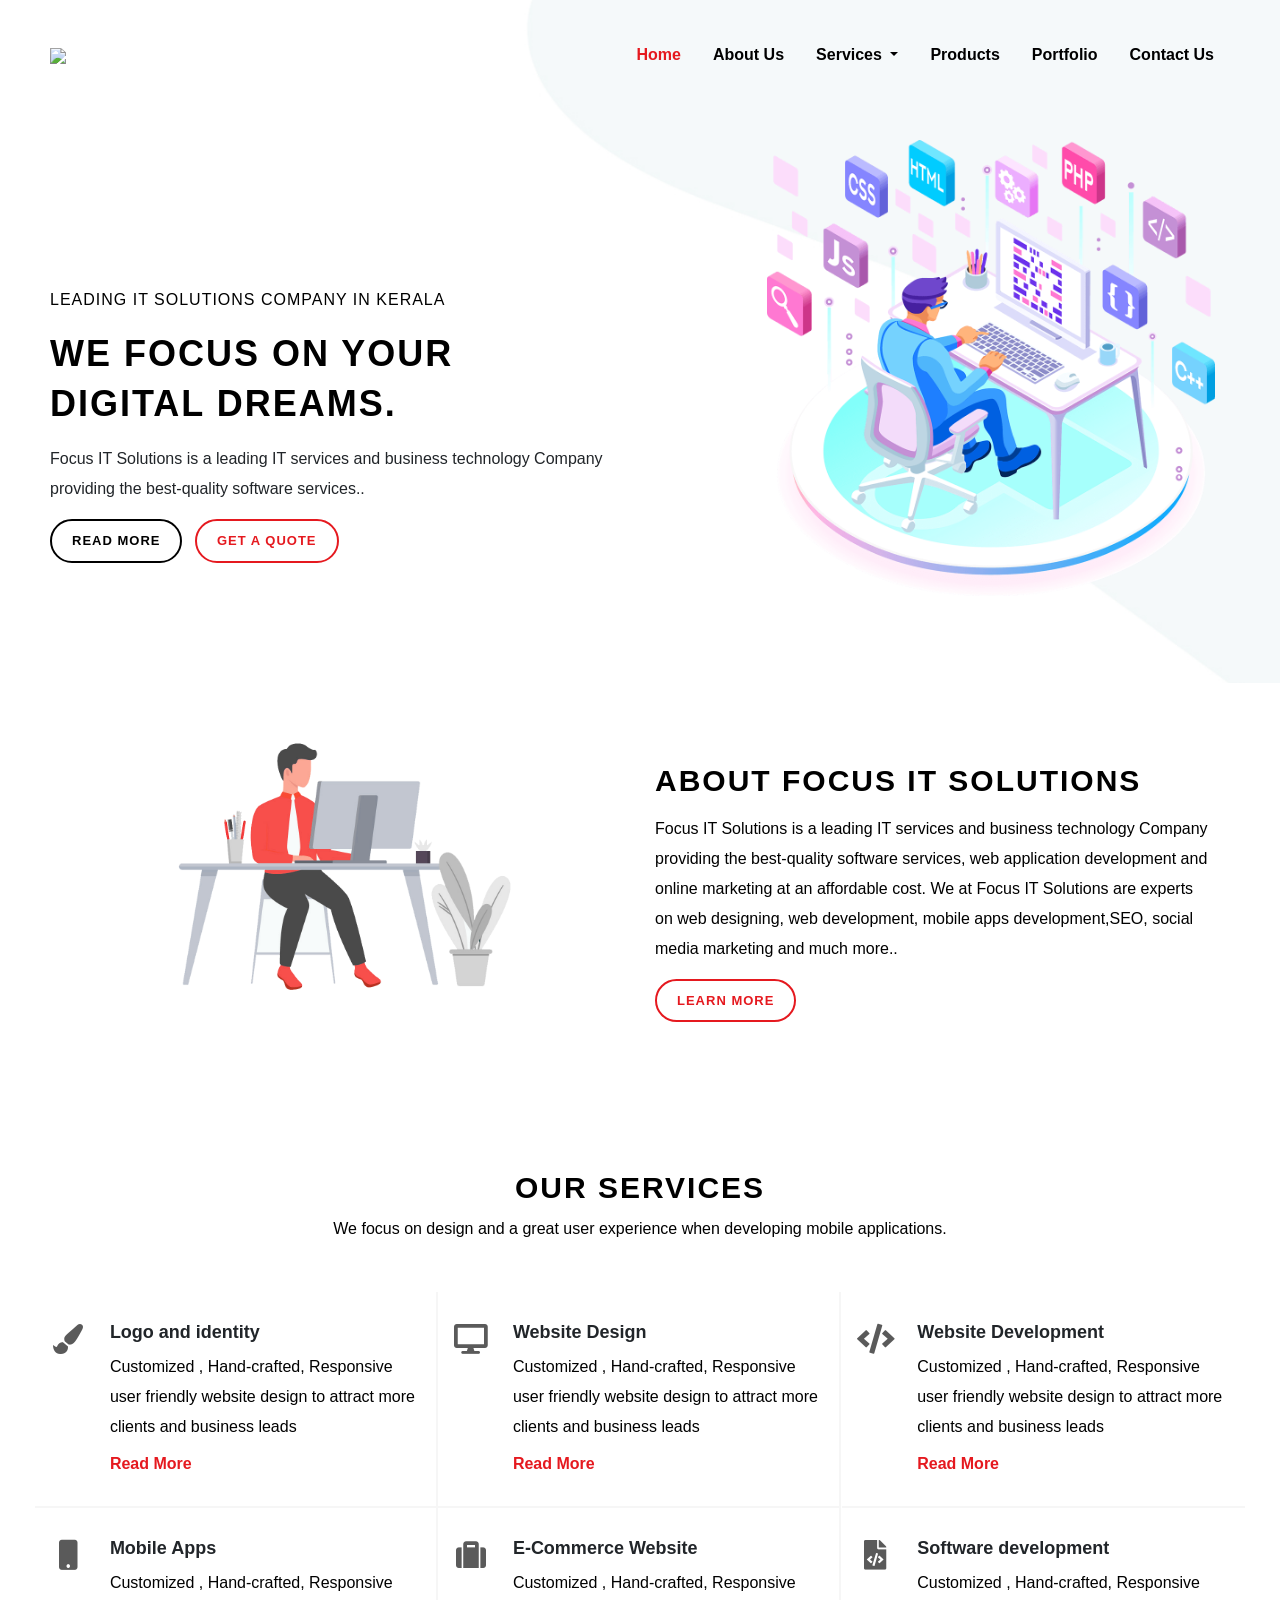
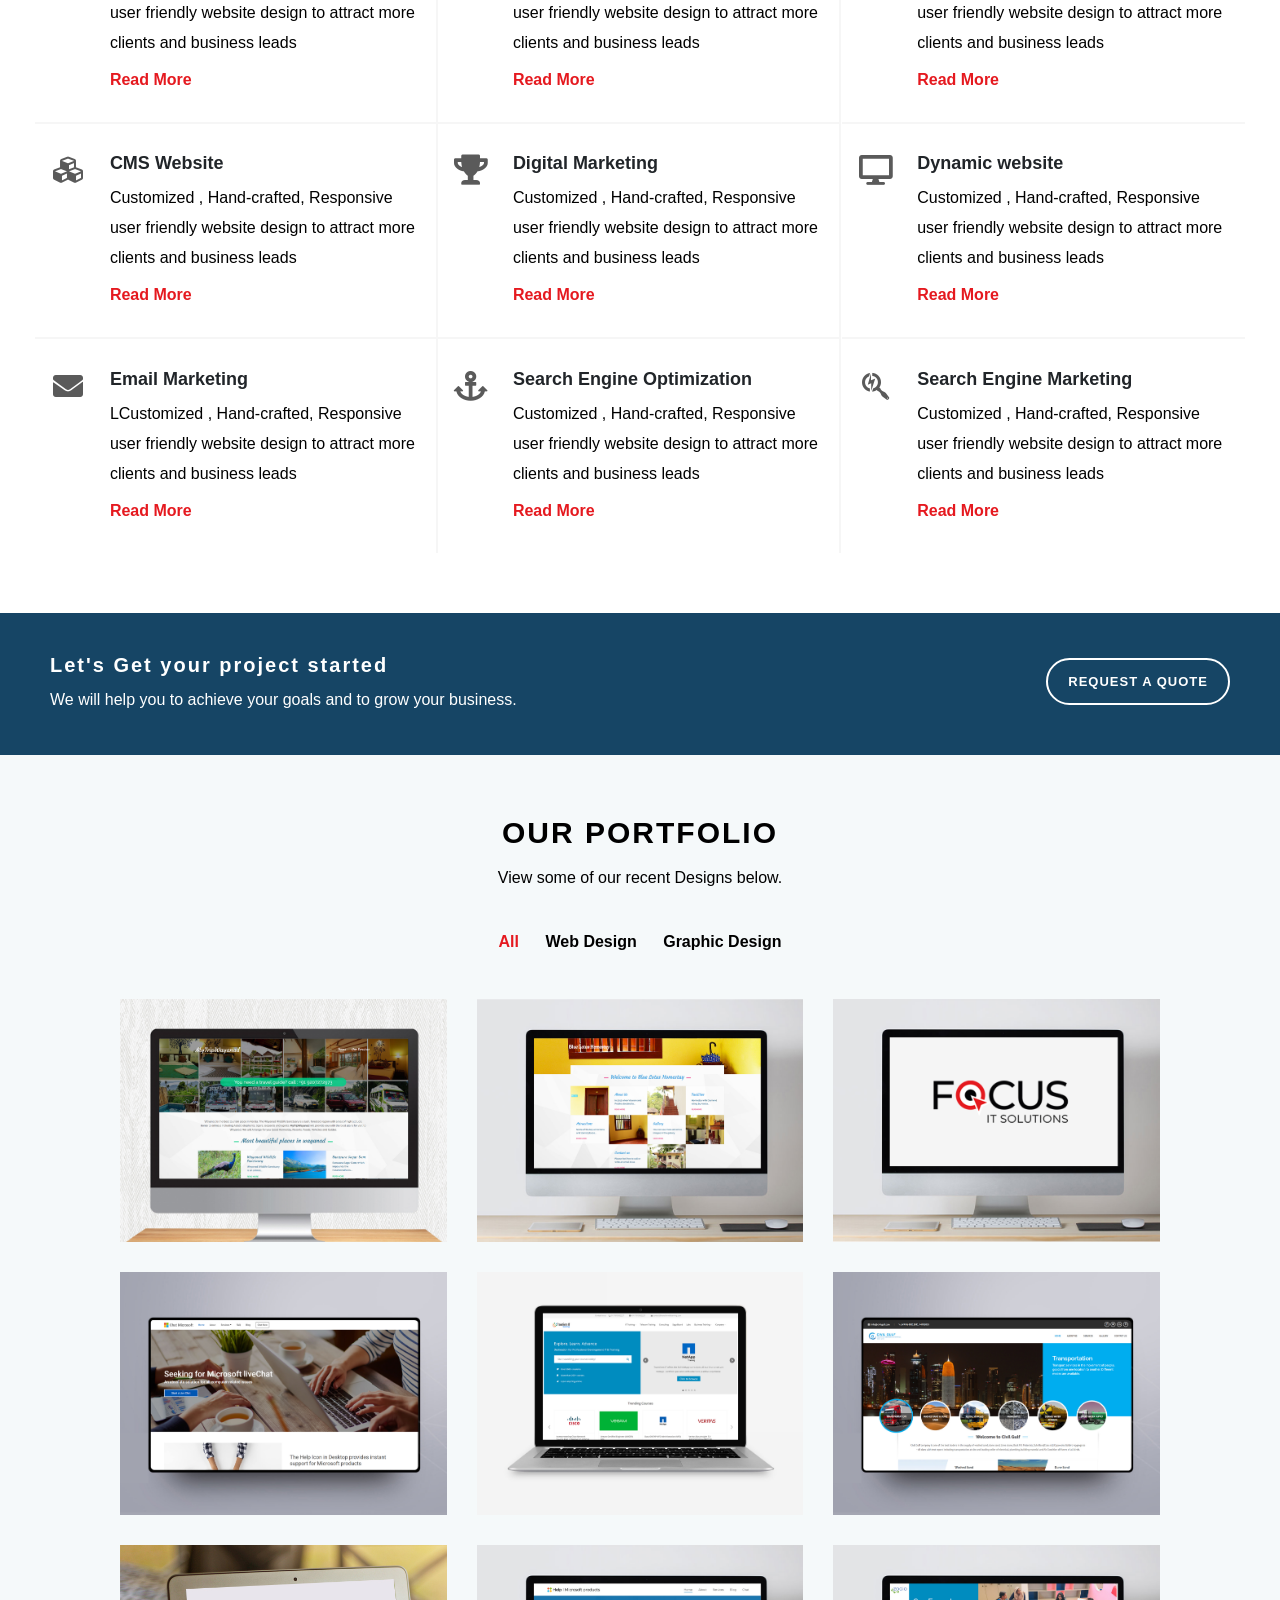
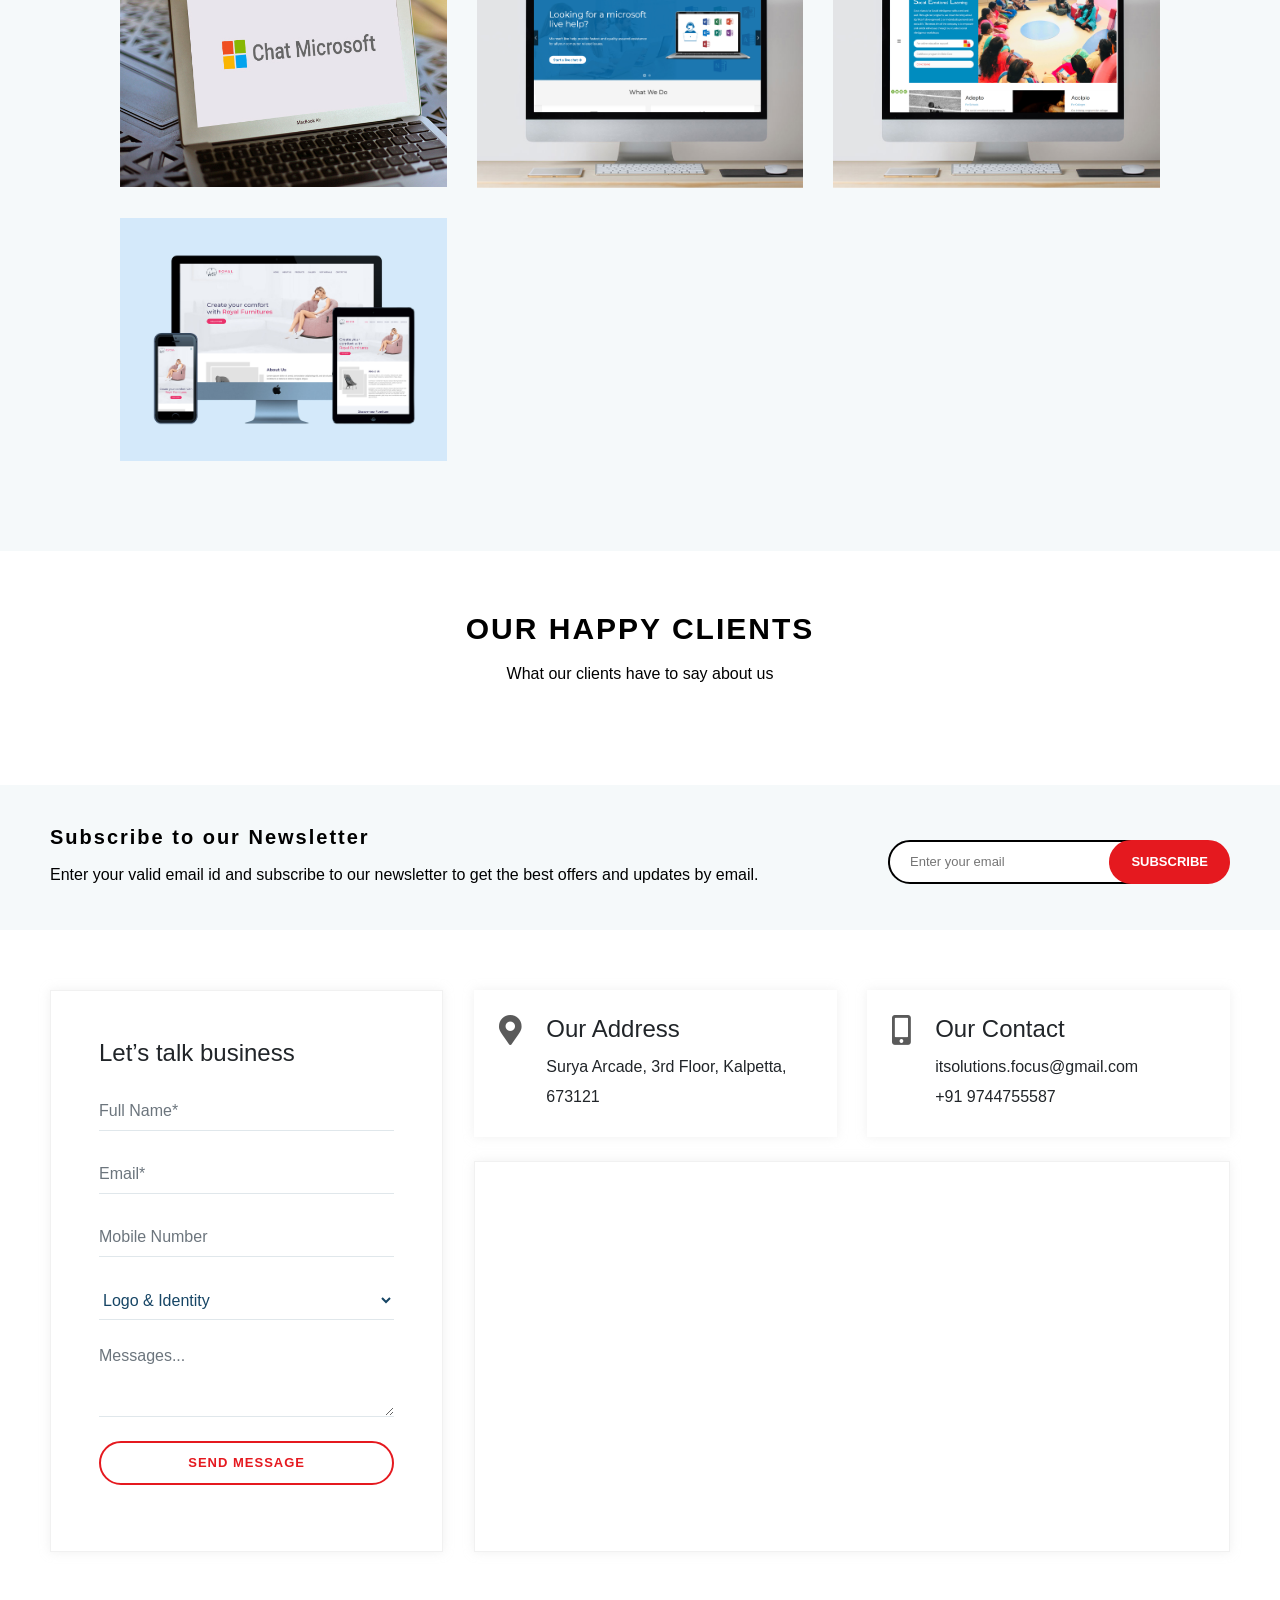
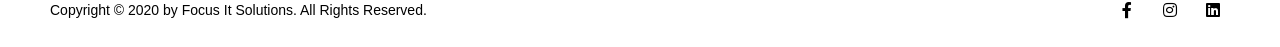
==== commit bf6e197d: "design changes 4-8-20" ====
--- a/index.html
+++ b/index.html
@@ -34,7 +34,7 @@
 
 			<nav class="navbar navbar-expand-lg navbar-light p-0">
 				<div class="container-fluid custom">
-					<a class="focus-logo" ><img src="https://focus-its.com/images/logo.png" ></a>
+					<a href="index.html" class="focus-logo" ><img src="https://focus-its.com/images/logo.png" ></a>
 					<button class="navbar-toggler" type="button" data-toggle="collapse" data-target="#navbarNavDropdown" aria-controls="navbarNavDropdown" aria-expanded="false" aria-label="Toggle navigation">
 						<span class="navbar-toggler-icon"></span>
 					</button>
@@ -88,15 +88,15 @@
 					<div class="col-lg-6 left-b">
 						<h6>LEADING IT SOLUTIONS COMPANY IN KERALA</h6>
 
-						<h2>WE FOCUS ON YOUR<br>
+						<h1>WE FOCUS ON YOUR<br>
 							DIGITAL DREAMS.
-						</h2>
+						</h1>
 
 						<p>Focus IT Solutions is a leading IT services and business technology 
 							Company providing the best-quality software services..
 						</p>
-						<button type="button" class="btn  primary-fit-btn fit-default-btn mr-1" >READ MORE</button>
-						<button type="button" class="btn  seconday-fit-btn fit-default-btn ml-1"  >GET A QUOTE</button>
+						<button type="button" class="primary-fit-btn fit-default-btn mr-1" >READ MORE</button>
+						<button type="button" class="seconday-fit-btn fit-default-btn ml-1"  >GET A QUOTE</button>
 					</div>
 					<div class="col-lg-6 right-b banner-img">
 						<img src="images/focus-home.png"  alt="img">
@@ -124,7 +124,7 @@
 						development,SEO, social media marketing and much more..
 					</p>
 
-					<button type="button" class="btn  primary-fit-btn ">LEARN MORE</button>
+					<button type="button" class="seconday-fit-btn">LEARN MORE</button>
 				</div>
 
 
@@ -135,7 +135,7 @@
 	</section>
 
 	<section id="services" class="site-container">
-		<div class="container custom">
+		<div class="container-fluid custom">
 			<div class="service-section m-0  text-center">
 				<div class="col-12 pb-5">
 
@@ -150,7 +150,7 @@
 				<div class="serv-space">
 					<div class="row  text-center ">
 						<div class="col-lg-4 col-md-6 col-sm-6 service ">
-							<div class="row one  serv">
+							<div class="row one  serv hvr-shutter-out-horizontal">
 								<div class="col-lg-2">
 									<li><i class="fa fa-paint-brush" aria-hidden="true"></i></li>
 								</div>
@@ -160,13 +160,13 @@
 											Logo and identity
 										</h5>
 										<p>Customized , Hand-crafted, Responsive user friendly website design to attract more clients and business leads</p>
-										<a href="#" class="text-info">Read More</a>
+										<a href="#">Read More</a>
 									</div>
 								</div>
 							</div>
 						</div>
 						<div class="col-lg-4 col-md-6 col-sm-6 service ">
-							<div class="row two serv">
+							<div class="row two serv hvr-shutter-out-horizontal">
 								<div class="col-lg-2">	
 									<li><i class="fa fa-desktop"></i></li>
 								</div>
@@ -176,7 +176,7 @@
 											Website Design
 										</h5>
 										<p>Customized , Hand-crafted, Responsive user friendly website design to attract more clients and business leads</p>
-										<a href="#" class="text-info">Read More</a>
+										<a href="#">Read More</a>
 									</div>
 								</div>
 
@@ -184,7 +184,7 @@
 							</div>
 						</div>
 						<div class="col-lg-4 col-md-6 col-sm-6 service ">
-							<div class="row three serv">
+							<div class="row three serv hvr-shutter-out-horizontal border-right-none-lg">
 								<div class="col-lg-2">	
 									<li><i class="fa fa-code"></i></li>
 								</div>
@@ -194,7 +194,7 @@
 											Website Development
 										</h5>
 										<p>Customized , Hand-crafted, Responsive user friendly website design to attract more clients and business leads</p>
-										<a href="#" class="text-info">Read More</a>
+										<a href="#">Read More</a>
 									</div>
 								</div>
 
@@ -209,7 +209,7 @@
 				</div>
 				<div class="row  text-center">
 					<div class="col-lg-4 col-md-6 col-sm-6 service  ">
-						<div class="row seven serv">
+						<div class="row seven serv hvr-shutter-out-horizontal">
 							<div class="col-lg-2">	
 								<li><i class="fa fa-mobile" aria-hidden="true"></i>	</li>
 							</div>
@@ -219,7 +219,7 @@
 										Mobile Apps
 									</h5>
 									<p>Customized , Hand-crafted, Responsive user friendly website design to attract more clients and business leads</p>
-									<a href="#" class="text-info">Read More</a>
+									<a href="#">Read More</a>
 								</div>
 							</div>
 
@@ -227,7 +227,7 @@
 						</div>
 					</div>
 					<div class="col-lg-4 col-md-6 col-sm-6 service ">
-						<div class="row four serv">
+						<div class="row four serv hvr-shutter-out-horizontal">
 							<div class="col-lg-2">	
 								<li><i class="fa fa-suitcase"></i></li>
 							</div>
@@ -237,7 +237,7 @@
 										E-Commerce Website
 									</h5>
 									<p>Customized , Hand-crafted, Responsive user friendly website design to attract more clients and business leads</p>
-									<a href="#" class="text-info">Read More</a>
+									<a href="#">Read More</a>
 								</div>
 							</div>
 
@@ -245,7 +245,7 @@
 						</div>
 					</div>
 					<div class="col-lg-4 col-md-6 col-sm-6 service ">
-						<div class="row twelve serv">
+						<div class="row twelve serv hvr-shutter-out-horizontal border-right-none-lg">
 							<div class="col-lg-2">	
 								<li><i class="fas fa-file-code"></i></li>
 							</div>
@@ -255,7 +255,7 @@
 										Software development
 									</h5>
 									<p>Customized , Hand-crafted, Responsive user friendly website design to attract more clients and business leads</p>
-									<a href="#" class="text-info">Read More</a>
+									<a href="#">Read More</a>
 								</div>
 							</div>
 
@@ -266,7 +266,7 @@
 				</div>
 				<div class="row  text-center">
 					<div class="col-lg-4 col-md-6 col-sm-6 service  ">
-						<div class="row six serv">
+						<div class="row six serv hvr-shutter-out-horizontal">
 							<div class="col-lg-2">	
 								<li><i class="fa fa-cubes"></i></li>
 							</div>
@@ -276,13 +276,13 @@
 										CMS Website
 									</h5>
 									<p>Customized , Hand-crafted, Responsive user friendly website design to attract more clients and business leads</p>
-									<a href="#" class="text-info">Read More</a>
+									<a href="#">Read More</a>
 								</div>
 							</div>
 						</div>
 					</div>
 					<div class="col-lg-4 col-md-6 col-sm-6 service ">
-						<div class="row eleven serv">
+						<div class="row eleven serv hvr-shutter-out-horizontal">
 							<div class="col-lg-2">	
 								<li><i class="fa fa-trophy"></i></li>
 							</div>
@@ -293,14 +293,14 @@
 										Digital Marketing
 									</h5>
 									<p>Customized , Hand-crafted, Responsive user friendly website design to attract more clients and business leads</p>
-									<a href="#" class="text-info">Read More</a>
+									<a href="#">Read More</a>
 								</div>
 							</div>
 
 						</div>
 					</div>
 					<div class="col-lg-4 col-md-6 col-sm-6 service ">
-						<div class="row five serv">
+						<div class="row five serv hvr-shutter-out-horizontal border-right-none-lg">
 							<div class="col-lg-2">	
 								<li><i class="fa fa-desktop"></i></li>
 							</div>
@@ -310,7 +310,7 @@
 										Dynamic website
 									</h5>
 									<p>Customized , Hand-crafted, Responsive user friendly website design to attract more clients and business leads</p>
-									<a href="#" class="text-info">Read More</a>
+									<a href="#">Read More</a>
 								</div>
 							</div>
 
@@ -322,7 +322,7 @@
 				</div>
 				<div class="row  text-center">
 					<div class="col-lg-4 col-md-6 col-sm-6 service ">
-						<div class="row ten serv">
+						<div class="row ten serv hvr-shutter-out-horizontal border-bottom-none-lg">
 							<div class="col-lg-2">	
 								<li><i class="fa fa-envelope" aria-hidden="true"></i>	</li>
 							</div>
@@ -332,7 +332,7 @@
 										Email Marketing
 									</h5>
 									<p>LCustomized , Hand-crafted, Responsive user friendly website design to attract more clients and business leads</p>
-									<a href="#" class="text-info">Read More</a>
+									<a href="#">Read More</a>
 								</div>
 							</div>
 
@@ -342,7 +342,7 @@
 
 
 					<div class="col-lg-4 col-md-6 col-sm-6 service ">
-						<div class="row eight serv">
+						<div class="row eight serv hvr-shutter-out-horizontal border-bottom-none-lg">
 							<div class="col-lg-2">	
 								<li><i class="fa fa-anchor"></i></li>
 							</div>
@@ -352,7 +352,7 @@
 										Search Engine Optimization
 									</h5>
 									<p>Customized , Hand-crafted, Responsive user friendly website design to attract more clients and business leads</p>
-									<a href="#" class="text-info">Read More</a>
+									<a href="#">Read More</a>
 								</div>
 							</div>
 
@@ -360,7 +360,7 @@
 						</div>
 					</div>
 					<div class="col-lg-4 col-md-6 col-sm-6 service ">
-						<div class="row nine serv">
+						<div class="row nine serv hvr-shutter-out-horizontal border-right-none-lg border-bottom-none-lg">
 							<div class="col-lg-2">	
 								<li><i class="fab fa-searchengin"></i></li>
 
@@ -371,7 +371,7 @@
 										Search Engine Marketing
 									</h5>
 									<p>Customized , Hand-crafted, Responsive user friendly website design to attract more clients and business leads</p>
-									<a href="#" class="text-info">Read More</a>
+									<a href="#">Read More</a>
 								</div>
 							</div>
 
@@ -391,7 +391,7 @@
 				<div class="col-lg-8 col-md-7 col-sm-12 request p-0">
 
 					<h4>
-						<span>Let's Get</span> <b>your project started</b>
+						<span>Let's Get</span> <span>your project started</span>
 
 					</h4>
 					<p>
@@ -419,7 +419,7 @@
 			<div class="row" data-aos="fade-up" data-aos-delay="100">
 				<div class="col-lg-12 gallery">
 					<ul id="portfolio-flters" class="text-center p-0">
-						<li class="btn btn-default filter-button mr-0" data-filter="*" class="filter-active">All</li>
+						<li class="btn btn-default filter-button mr-0 filter-active" data-filter="*">All</li>
 						<li class="btn btn-default filter-button mr-0" data-filter=".filter-web">Web Design</li>
 						<li class="btn btn-default filter-button" data-filter=".filter-graphic">Graphic Design</li>
 						<!-- <li class="btn btn-default filter-button" data-filter=".filter-web">Web</li> -->
@@ -437,14 +437,79 @@
 							<p>web design</p>
 							<div>
 								<a href="images/app1.jpg" data-gall="portfolioGallery" title="Web Design" class="link-preview venobox"><i class="fas fa-eye"></i></a>
-								<a href="http://mytripwayanad.focus-its.com" target="new" class="link-details" title="More Details"><i class="fas fa-ellipsis-h"></i></a>
-							</div>
-						</div>
-					</div>
-				</div>
-
-
-
+								<a href="http://mytripwayanad.focus-its.com" target="new" class="link-details" title="More Details"><i class="fa fa-link"></i></a>
+							</div>
+						</div>
+					</div>
+				</div>
+
+				<div class="col-lg-4 col-md-6 portfolio-item filter-web" data-wow-delay="0.1s">
+
+					<div class="portfolio-wrap">
+						<img src="images/askt.jpg" class="img-fluid" alt="">
+						<div class="portfolio-info">
+							<h4><a href="#">bluelotushomestay</a></h4>
+							<p>web design</p>
+							<div>
+								<a href="images/askt.jpg" class="link-preview venobox" data-gall="portfolioGallery" title="Graphic Design"><i class="fas fa-eye"></i></a>
+								<a href="https://focus-its.com" target="new" class="link-details" title="More Details"><i class="fa fa-link"></i></a>
+							</div>
+						</div>
+					</div>
+				</div>
+
+
+
+				
+				<div class="col-lg-4 col-md-6 portfolio-item filter-graphic" data-wow-delay="0.1s">
+
+					<div class="portfolio-wrap">
+						<img src="images/card3.jpg" class="img-fluid" alt="">
+						<div class="portfolio-info">
+							<h4><a href="#">focus-its</a></h4>
+							<p>graphic design</p>
+							<div>
+								<a href="images/card3.jpg" class="link-preview venobox" data-gall="portfolioGallery" title="Graphic Design"><i class="fas fa-eye"></i></a>
+								<a href="https://focus-its.com" target="new" class="link-details" title="More Details"><i class="fa fa-link"></i></a>
+							</div>
+						</div>
+					</div>
+				</div>
+
+
+				
+				<div class="col-lg-4 col-md-6 portfolio-item filter-web">
+					<div class="portfolio-wrap">
+						<img src="images/web3.jpg" class="img-fluid" alt="">
+						<div class="portfolio-info">
+							<h4><a href="#">chatmicrosoft</a></h4>
+							<p>web design</p>
+							<div>
+								<a href="images/web3.jpg" class="link-preview venobox" data-gall="portfolioGallery" title="Web Design"><i class="fas fa-eye"></i></a>
+								<a href="http://www.transformitlearning.com/" target="new" class="link-details" title="More Details"><i class="fa fa-link"></i></a>
+							</div>
+						</div>
+					</div>
+				</div>
+
+
+
+				
+
+
+				<div class="col-lg-4 col-md-6 portfolio-item filter-web" data-wow-delay="0.2s">
+					<div class="portfolio-wrap">
+						<img src="images/app3.jpg" class="img-fluid" alt="">
+						<div class="portfolio-info">
+							<h4><a href="#">transformitlearning</a></h4>
+							<p>web design</p>
+							<div>
+								<a href="images/app3.jpg" class="link-preview venobox" data-gall="portfolioGallery" title="Web Design"><i class="fas fa-eye"></i></a>
+								<a href="http://www.zocio.net/" class="link-details" title="More Details"><i class="fa fa-link"></i></a>
+							</div>
+						</div>
+					</div>
+				</div>
 				<div class="col-lg-4 col-md-6 portfolio-item filter-web" data-wow-delay="0.2s">
 					<div class="portfolio-wrap">
 						<img src="images/app2.jpg" class="img-fluid" alt="">
@@ -453,82 +518,55 @@
 							<p>web design</p>
 							<div>
 								<a href="images/app2.jpg" class="link-preview venobox" data-gall="portfolioGallery" title="Web Design"><i class="fas fa-eye"></i></a>
-								<a href="http://www.civilgulf.com" target="new" class="link-details" title="More Details"><i class="fas fa-ellipsis-h"></i></a>
-							</div>
-						</div>
-					</div>
-				</div>
-
-				<div class="col-lg-4 col-md-6 portfolio-item filter-graphic" data-wow-delay="0.1s">
-					<div class="portfolio-wrap">
-						<img src="images/card3.jpg" class="img-fluid" alt="">
-						<div class="portfolio-info">
-							<h4><a href="#">focus-its</a></h4>
+								<a href="http://www.civilgulf.com" target="new" class="link-details" title="More Details"><i class="fa fa-link"></i></a>
+							</div>
+						</div>
+					</div>
+				</div>
+
+
+				<div class="col-lg-4 col-md-6 portfolio-item filter-graphic">
+					<div class="portfolio-wrap">
+						<img src="images/card2.jpg" class="img-fluid" alt="">
+						<div class="portfolio-info">
+							<h4><a href="#">chatmicrosoft</a></h4>
 							<p>graphic design</p>
 							<div>
-								<a href="images/card3.jpg" class="link-preview venobox" data-gall="portfolioGallery" title="Graphic Design"><i class="fas fa-eye"></i></a>
-								<a href="https://focus-its.com" target="new" class="link-details" title="More Details"><i class="fas fa-ellipsis-h"></i></a>
-							</div>
-						</div>
-					</div>
-				</div>
-
-
-				<div class="col-lg-4 col-md-6 portfolio-item filter-web" data-wow-delay="0.2s">
-					<div class="portfolio-wrap">
-						<img src="images/app3.jpg" class="img-fluid" alt="">
+								<a href="images/card2.jpg" class="link-preview venobox" data-gall="portfolioGallery" title="Graphic Design"><i class="fas fa-eye"></i></a>
+								<a href="http://chatmicrosoft.com/" target="new" class="link-details" title="More Details"><i class="fa fa-link"></i></a>
+							</div>
+						</div>
+					</div>
+				</div>
+
+				<div class="col-lg-4 col-md-6 portfolio-item filter-web" data-wow-delay="0.1s">
+					<div class="portfolio-wrap">
+						<img src="images/card1.jpg" class="img-fluid" alt="">
+						<div class="portfolio-info">
+							<h4><a href="#">microsoftlivehelp</a></h4>
+							<p>web design</p>
+							<div>
+								<a href="images/card1.jpg" class="link-preview venobox" data-gall="portfolioGallery" title="Web Design"><i class="fas fa-eye"></i></a>
+								<a href="https://microsoftlivehelp.com/" target="new" class="link-details" title="More Details"><i class="fa fa-link"></i></a>
+							</div>
+						</div>
+					</div>
+				</div>
+				<div class="col-lg-4 col-md-6 portfolio-item filter-web">
+					<div class="portfolio-wrap">
+						<img src="images/web1.jpg" class="img-fluid" alt="">
 						<div class="portfolio-info">
 							<h4><a href="#">zocio</a></h4>
 							<p>web design</p>
 							<div>
-								<a href="images/app3.jpg" class="link-preview venobox" data-gall="portfolioGallery" title="Web Design"><i class="fas fa-eye"></i></a>
-								<a href="http://www.zocio.net/" class="link-details" title="More Details"><i class="fas fa-ellipsis-h"></i></a>
-							</div>
-						</div>
-					</div>
-				</div>
-
-				<div class="col-lg-4 col-md-6 portfolio-item filter-graphic">
-					<div class="portfolio-wrap">
-						<img src="images/card2.jpg" class="img-fluid" alt="">
-						<div class="portfolio-info">
-							<h4><a href="#">chatmicrosoft</a></h4>
-							<p>GRAPHIC DESIGN</p>
-							<div>
-								<a href="images/card2.jpg" class="link-preview venobox" data-gall="portfolioGallery" title="Graphic Design"><i class="fas fa-eye"></i></a>
-								<a href="http://chatmicrosoft.com/" target="new" class="link-details" title="More Details"><i class="fas fa-ellipsis-h"></i></a>
-							</div>
-						</div>
-					</div>
-				</div>
-
-				<div class="col-lg-4 col-md-6 portfolio-item filter-web" data-wow-delay="0.1s">
-					<div class="portfolio-wrap">
-						<img src="images/card1.jpg" class="img-fluid" alt="">
-						<div class="portfolio-info">
-							<h4><a href="#">microsoftlivehelp</a></h4>
-							<p>web design</p>
-							<div>
-								<a href="images/card1.jpg" class="link-preview venobox" data-gall="portfolioGallery" title="Web Design"><i class="fas fa-eye"></i></a>
-								<a href="https://microsoftlivehelp.com/" target="new" class="link-details" title="More Details"><i class="fas fa-ellipsis-h"></i></a>
-							</div>
-						</div>
-					</div>
-				</div>
-
-				<div class="col-lg-4 col-md-6 portfolio-item filter-web">
-					<div class="portfolio-wrap">
-						<img src="images/web3.jpg" class="img-fluid" alt="">
-						<div class="portfolio-info">
-							<h4><a href="#">transformitlearning</a></h4>
-							<p>web design</p>
-							<div>
-								<a href="images/web3.jpg" class="link-preview venobox" data-gall="portfolioGallery" title="Web Design"><i class="fas fa-eye"></i></a>
-								<a href="http://www.transformitlearning.com/" target="new" class="link-details" title="More Details"><i class="fas fa-ellipsis-h"></i></a>
-							</div>
-						</div>
-					</div>
-				</div>
+								<a href="images/web1.jpg" data-gall="portfolioGallery" title="Web Design" class="link-preview venobox"><i class="fas fa-eye"></i></a>
+								<a href="http://mytripwayanad.focus-its.com" target="new" class="link-details" title="More Details"><i class="fa fa-link"></i></a>
+							</div>
+						</div>
+					</div>
+				</div>
+
+				
 
 				<div class="col-lg-4 col-md-6 portfolio-item filter-web">
 					<div class="portfolio-wrap">
@@ -538,11 +576,12 @@
 							<p>web design</p>
 							<div>
 								<a href="images/web2.jpg" class="link-preview venobox" data-gall="portfolioGallery" title="Web Design"><i class="fas fa-eye"></i></a>
-								<a href="https://focus-its.com/demo1/" class="link-details" title="More Details"><i class="fas fa-ellipsis-h"></i></a>
-							</div>
-						</div>
-					</div>
-				</div>
+								<a href="https://focus-its.com/demo1/" class="link-details" title="More Details"><i class="fa fa-link"></i></a>
+							</div>
+						</div>
+					</div>
+				</div>
+				
 
 
 
@@ -600,7 +639,7 @@
 
 					<div class="col-lg-4 col-md-5 col-sm-12 subscribe-btn">
 						<input class="input-long" type="text" name="enter" placeholder="Enter your email">
-						<button type="button" class="btn  primary-fit-btn  custom-btn">SUBSCRIBE</button>
+						<button type="button" class="custom-btn">SUBSCRIBE</button>
 					</div>
 				</div>
 			</div>
@@ -648,7 +687,7 @@
 										<textarea class="form-control p-0" id="exampleFormControlTextarea1" placeholder="Messages..." rows="3"></textarea>
 									</div>
 									<div class="form-btn mt-4">
-										<button type="button" class="btn  primary-fit-btn">SEND MESSAGE</button>
+										<button type="button" class="seconday-fit-btn">SEND MESSAGE</button>
 									</div>
 								</form>
 							</div>
@@ -658,25 +697,21 @@
 						<div class="row ml-3 small-c">
 							<div class="col-lg-6 pl-0">
 								<div class=" p-4 d-flex address-section">
-									<div class="round m-auto  flex-column">
-										<a class="add-icon">
-											<img src="images/loction.png">
-										</a>
+									<div class="round flex-column">
+										<i class="fas fa-map-marker-alt"></i>
 									</div>
 									<div class="flex-column ml-4">
 										<h4>Our Address</h4>
 										<span>Surya Arcade, 3rd 
-											Floor, Kalpetta,673121
+											Floor, Kalpetta, <br>673121
 										</span>
 									</div>
 								</div>
 							</div>
 							<div class="col-lg-6 pr-0">
 								<div class="p-4 d-flex phone-section">
-									<div class="round m-auto flex-column">
-										<a class="add-icon">
-											<img src="images/phone.png">
-										</a>
+									<div class="round flex-column">
+										<i class="fas fa-mobile-alt"></i>
 									</div>
 									<div class="flex-column ml-4">
 										<h4>Our Contact</h4>
--- a/css/style.css
+++ b/css/style.css
@@ -10,8 +10,10 @@
     top: 0;
     background: #ffffff;
     box-shadow: 0px 0px 30px rgba(127, 137, 161, 0.3); }
+    #header.header-scrolled .focus-logo img {
+      width: 40%; }
   #header .menu-items a {
-    color: #164565;
+    color: #000000;
     font-weight: 600; }
     #header .menu-items a.middle {
       position: relative; }
@@ -29,13 +31,13 @@
         visibility: visible;
         width: 100%; }
     #header .menu-items a:hover {
-      color: #e04469;
+      color: #e5191f;
       font-weight: 600 !important;
       transition: 0.3s; }
       #header .menu-items a:hover i {
         color: #000000; }
   #header .focus-logo img {
-    width: 45%; }
+    width: 53%; }
 
 .main-nav {
   /* Drop Down */
@@ -212,16 +214,17 @@
   padding: 140px 0px 60px 0px;
   /*	background: $bg-light-blue;*/ }
   section#banner .banner-section .left-b {
-    padding: 80px 0px; }
+    padding: 150px 0px 60px 0; }
     section#banner .banner-section .left-b h6 {
-      color: #164565;
-      margin-bottom: 20px; }
-    section#banner .banner-section .left-b h2 {
-      color: #164565;
+      color: #000000;
+      margin-bottom: 20px;
+      letter-spacing: 1px; }
+    section#banner .banner-section .left-b h1 {
+      color: #000000;
       letter-spacing: 2px;
       line-height: 50px;
       font-weight: 600;
-      font-size: 30px; }
+      font-size: 36px; }
   section#banner .banner-section p {
     margin: 15px 0px;
     line-height: 30px; }
@@ -234,13 +237,13 @@
 #about {
   padding: 0px  0px 60px 0px; }
   #about .about-section h2 {
-    color: #164565;
+    color: #000000;
     letter-spacing: 2px;
     font-weight: 600;
     font-size: 30px; }
   #about .about-section p {
     margin: 15px 0px;
-    color: #164565;
+    color: #000000;
     line-height: 30px; }
   #about .about-section .about-img img {
     width: 85%; }
@@ -262,39 +265,35 @@
   box-sizing: border-box; }
 
 .active {
-  color: #e04469 !important;
+  color: #e5191f !important;
   font-weight: 600 !important; }
 
-/*#background{
-	width: 100%;
-	background-size: cover;
-	background-image: url(../images/background.jpg);
-}
-*/
+#background {
+  width: 100%;
+  background-size: cover;
+  background-image: url(../images/background5.jpg); }
+
 /*button section*/
 .primary-fit-btn {
-  background-color: #164565;
+  background: #ffffff;
   font-size: 13px;
   border-radius: 200px;
-  border: 2px solid #164565;
+  border: 2px solid #000000;
   padding: 10px 20px;
   letter-spacing: 1px;
   font-weight: 600;
   transition-timing-function: ease-out;
   transition: 0.5s;
-  	/*	&:focus{ 
-  			color: #fff;
-  			background-color:$bg-dark-blue !important;
-  			
-  		}
-  */ }
+  color: #000000; }
   .primary-fit-btn:hover {
-    background: #ffffff;
-    color: #164565;
+    background-color: #000000;
+    color: #ffffff;
     transition-timing-function: ease-in;
     transition: 0.3s;
-    border: 2px solid #164565;
+    border: 2px solid #000000;
     box-shadow: none !important; }
+  .primary-fit-btn:focus {
+    outline: none; }
 
 .btn {
   color: #ffffff; }
@@ -302,21 +301,24 @@
     box-shadow: none !important; }
 
 .seconday-fit-btn {
-  background-color: #278e90;
+  background: #ffffff;
+  color: #e5191f;
   font-size: 13px;
   border-radius: 200px;
-  border: 2px solid #278e90;
+  border: 2px solid #e5191f;
   padding: 10px 20px;
   letter-spacing: 1px;
   font-weight: 600;
   transition-timing-function: ease-out;
   transition: 0.5s; }
   .seconday-fit-btn:hover {
-    background: #ffffff;
-    color: #278e90;
+    background-color: #e5191f;
+    color: #ffffff;
     transition-timing-function: ease-in;
     transition: 0.3s;
-    border: 2px solid #278e90; }
+    border: 2px solid #e5191f; }
+  .seconday-fit-btn:focus {
+    outline: none; }
 
 @media (max-width: 576px) {
   .request-bt {
@@ -324,46 +326,89 @@
 
   .subscribe-btn {
     display: flex; } }
+.border-right-none-lg {
+  border-right: none !important; }
+
+.border-bottom-none-lg {
+  border-bottom: none !important; }
+
+.hvr-shutter-out-horizontal:before {
+  content: "";
+  position: absolute;
+  z-index: -1;
+  top: 0;
+  bottom: 0;
+  left: 0;
+  right: 0;
+  background-color: #f5f9fa;
+  -webkit-transform: scaleX(0);
+  transform: scaleX(0);
+  -webkit-transform-origin: 0 50%;
+  transform-origin: 0 50%;
+  -webkit-transition-property: transform;
+  transition-property: transform;
+  -webkit-transition-duration: 0.5s;
+  transition-duration: 0.5s;
+  -webkit-transition-timing-function: ease-out;
+  transition-timing-function: ease-out; }
+
+.hvr-shutter-out-horizontal:hover:before, .hvr-shutter-out-horizontal:focus:before, .hvr-shutter-out-horizontal:active:before {
+  -webkit-transform: scaleX(1);
+  transform: scaleX(1); }
+
+.hvr-shutter-out-horizontal {
+  -webkit-transform: perspective(1px) translateZ(0);
+  transform: perspective(1px) translateZ(0);
+  -webkit-transition-property: color;
+  transition-property: color;
+  -webkit-transition-duration: 0.5s;
+  transition-duration: 0.5s; }
+
 #services {
   padding: 60px  0px 60px 0px; }
   #services .service-section h2 {
-    color: #164565;
+    color: #000000;
     letter-spacing: 2px;
     font-weight: 600;
     font-size: 30px; }
   #services .service-section p {
-    margin-top: 18px;
+    margin-top: 0;
     margin-bottom: 5px;
-    color: #164565; }
-  #services .service-section .service {
-    padding: 0px 30px 40px 15px;
-    box-sizing: border-box; }
-    #services .service-section .service li {
-      text-align: center;
-      color: #d9161d;
-      font-size: 30px; }
-    #services .service-section .service h5 {
-      font-size: 16px;
-      font-weight: 600; }
-    #services .service-section .service p {
-      font-size: 13px; }
-    #services .service-section .service a {
-      color: #525f73 !important;
-      font-weight: 500; }
-      #services .service-section .service a:hover {
-        color: #d9161d !important;
-        transition: 0.3s; }
-    #services .service-section .service .text-info {
-      letter-spacing: 2px;
-      margin-top: 5px; }
-    #services .service-section .service img {
-      width: 65%; }
-    #services .service-section .service .serv-place {
-      padding: 10px 105px; }
-    #services .service-section .service .serv {
-      list-style: none;
-      text-align: left;
-      font-size: 14px; }
+    color: #000000;
+    line-height: 30px; }
+  #services .service-section .service li {
+    text-align: center;
+    color: #5a5a5a;
+    font-size: 30px; }
+    #services .service-section .service li i {
+      position: relative;
+      top: -5px; }
+  #services .service-section .service h5 {
+    font-size: 18px;
+    font-weight: 600; }
+  #services .service-section .service a {
+    color: #e5191f !important;
+    font-weight: 600;
+    margin-top: 5px;
+    display: inline-block; }
+    #services .service-section .service a:hover {
+      color: #d9161d !important;
+      transition: 0.3s; }
+  #services .service-section .service .text-info {
+    letter-spacing: 2px;
+    margin-top: 5px; }
+  #services .service-section .service img {
+    width: 65%; }
+  #services .service-section .service .serv-place {
+    padding: 10px 105px; }
+  #services .service-section .service .serv {
+    list-style: none;
+    text-align: left;
+    border: 2px solid #f6f6f6;
+    border-top: 0;
+    border-left: 0;
+    padding-bottom: 30px;
+    padding-top: 30px; }
 
 #request {
   background-color: #164565;
@@ -374,7 +419,7 @@
     font-weight: 600;
     font-size: 20px; }
     #request .request-section h4 span {
-      font-weight: 400; }
+      font-weight: 600; }
   #request .request-section p {
     margin: 0;
     font-size: 16px;
@@ -389,7 +434,7 @@
     letter-spacing: 1px;
     font-weight: 600;
     float: right;
-    margin-top: 13px;
+    margin-top: 5px;
     transition-timing-function: ease-out;
     transition: 0.5s; }
     #request .request-section button:hover {
@@ -406,16 +451,16 @@
 /* Portfolio Section
 --------------------------------*/
 #portfolio {
-  background: #f9faff;
+  background: #f5f9fa;
   padding: 60px 0; }
   #portfolio header h2 {
-    color: #164565;
+    color: #000000;
     letter-spacing: 2px;
     font-weight: 600;
     font-size: 30px; }
   #portfolio header p {
     margin: 15px 0px;
-    color: #164565; }
+    color: #000000; }
   #portfolio #portfolio-flters {
     padding: 0;
     margin: 5px 0 35px 0;
@@ -428,12 +473,12 @@
       padding: 6px 10px;
       font-size: 16px;
       line-height: 20px;
-      color: #413e66;
+      color: #000000;
       font-weight: 600;
       margin-bottom: 5px;
       transition: all 0.3s ease-in-out; }
       #portfolio #portfolio-flters li:hover, #portfolio #portfolio-flters li.filter-active {
-        color: #b32f4e; }
+        color: #e5191f; }
       #portfolio #portfolio-flters li:last-child {
         margin-right: 0; }
   #portfolio .portfolio-item {
@@ -484,18 +529,18 @@
           text-align: center;
           width: 36px;
           height: 36px;
-          background: #e04469;
+          background: #e5191f;
           border-radius: 50%;
           margin: 10px 4px 0 4px;
           padding: 2px 5px;
           transition-timing-function: ease-out;
           transition: 0.3s; }
           #portfolio .portfolio-item .portfolio-wrap .portfolio-info .link-preview i, #portfolio .portfolio-item .portfolio-wrap .portfolio-info .link-details i {
-            padding-top: 6px;
-            font-size: 22px;
+            padding-top: 8px;
+            font-size: 18px;
             color: #fff; }
           #portfolio .portfolio-item .portfolio-wrap .portfolio-info .link-preview:hover, #portfolio .portfolio-item .portfolio-wrap .portfolio-info .link-details:hover {
-            background: #b32f4e;
+            background: #000000;
             transition: 0.3s; }
             #portfolio .portfolio-item .portfolio-wrap .portfolio-info .link-preview:hover i, #portfolio .portfolio-item .portfolio-wrap .portfolio-info .link-details:hover i {
               color: #fff; }
@@ -506,20 +551,20 @@
 #clients {
   padding: 60px 0px 60px 0px; }
   #clients .clients-section h2 {
-    color: #164565;
+    color: #000000;
     letter-spacing: 2px;
     font-weight: 600;
     font-size: 30px; }
   #clients .clients-section p {
     margin: 15px 0px;
-    color: #164565; }
+    color: #000000; }
   #clients .owl-item {
     display: flex;
     justify-content: center;
     align-items: center;
     padding: 0 20px; }
     #clients .owl-item img {
-      width: 75%;
+      width: 100%;
       opacity: 0.5;
       transition: ease-in-out 0.3s;
       -webkit-filter: grayscale(100%);
@@ -546,7 +591,7 @@
 /*# clients section end */
 /* subscribe Section start*/
 #subscribe {
-  background-color: #dad4d4;
+  background-color: #f5f9fa;
   padding: 40px 0; }
   #subscribe .subscribe-section {
     color: #000000; }
@@ -564,20 +609,24 @@
       font-size: 13px;
       color: #ffffff;
       position: absolute;
-      border: 2px solid #164565 !important;
-      right: 15px;
+      border: 2px solid #e5191f;
+      border-radius: 100px;
+      right: 0;
       padding: 10px 20px;
-      border: none; }
+      font-weight: 600;
+      background: #e5191f; }
       #subscribe .subscribe-section .custom-btn:hover {
         background: #ffffff;
         transition-timing-function: ease-in;
         transition: 0.3s;
-        color: #164565;
-        border: 2px solid #164565; }
+        color: #e5191f;
+        border: 2px solid #000000 !important; }
+      #subscribe .subscribe-section .custom-btn:focus {
+        outline: none; }
     #subscribe .subscribe-section .input-long {
       padding: 10px 20px;
       border-radius: 200px;
-      border: 2px solid #164565;
+      border: 2px solid #000000;
       font-size: 13px;
       width: 90%;
       float: right;
@@ -591,12 +640,8 @@
   padding: 60px 0 0 0; }
   #contact .contact-form {
     background: #ffffff;
-    box-shadow: 0px 2px 15px rgba(0, 0, 0, 0.1);
-    color: #164565; }
-    #contact .contact-form h4 {
-      font-size: 20px;
-      font-weight: 500;
-      color: #164565; }
+    box-shadow: 0px 0px 10px rgba(234, 234, 234, 0.7);
+    border: 1px solid #f1f1f1; }
     #contact .contact-form .form-group {
       border-radius: 0;
       border-bottom: 1px solid #16456521; }
@@ -618,29 +663,30 @@
         background-color: #164565; }
         #contact .contact-form .form-btn .fit-default-btn.primary-fit-btn:hover {
           background: #164565;
-          box-shadow: 0px 2px 15px rgba(0, 0, 0, 0.1); }
+          box-shadow: 0px 0px 10px rgba(234, 234, 234, 0.7);
+          border: 1px solid #f1f1f1; }
     #contact .contact-form .form-btn button {
       width: 100%; }
   #contact .address-section, #contact .phone-section {
     background: #ffffff;
-    box-shadow: 0px 2px 15px rgba(0, 0, 0, 0.1);
-    color: #164565; }
+    box-shadow: 0px 0px 10px rgba(234, 234, 234, 0.7);
+    border: 1px solid #ffffff;
+    line-height: 30px; }
     #contact .address-section .round, #contact .phone-section .round {
-      border-radius: 200px;
-      border: 2px dotted #000000; }
-      #contact .address-section .round img, #contact .phone-section .round img {
-        padding: 6px; }
+      font-size: 30px;
+      color: #5a5a5a; }
   #contact .map-section {
     background: #ffffff;
-    box-shadow: 0px 2px 15px rgba(0, 0, 0, 0.1); }
+    box-shadow: 0px 0px 10px rgba(234, 234, 234, 0.7);
+    border: 1px solid #f1f1f1; }
 
 /* subscribe Section end*/
 /*footer section start*/
 #footer {
-  padding: 40px 0; }
+  padding: 40px 0 20px 0; }
   #footer .footer-section span {
-    font-size: 16px;
-    color: #164565; }
+    font-size: 14px;
+    color: #000000; }
   #footer .footer-section ul {
     display: inline-flex; }
     #footer .footer-section ul li {
@@ -648,13 +694,12 @@
       height: 35px;
       text-align: center;
       line-height: 37px;
-      border-radius: 200px;
-      border: 1px solid #e8e5e5;
+      border-radius: 100px;
       list-style: none;
-      color: #164565 !important; }
+      color: #000000 !important; }
       #footer .footer-section ul li:hover {
         color: #ffffff !important;
-        background: #164565;
+        background: #e5191f;
         transition: all 0.5s; }
 
 /*footer section end*/
@@ -731,7 +776,7 @@
       text-align: center;
       margin-right: 20px; }
       #service-list .service-list-section li i {
-        color: #6b6767b8; }
+        color: #f2f2f2; }
     #service-list .service-list-section h5 {
       color: #164565;
       letter-spacing: 2px;
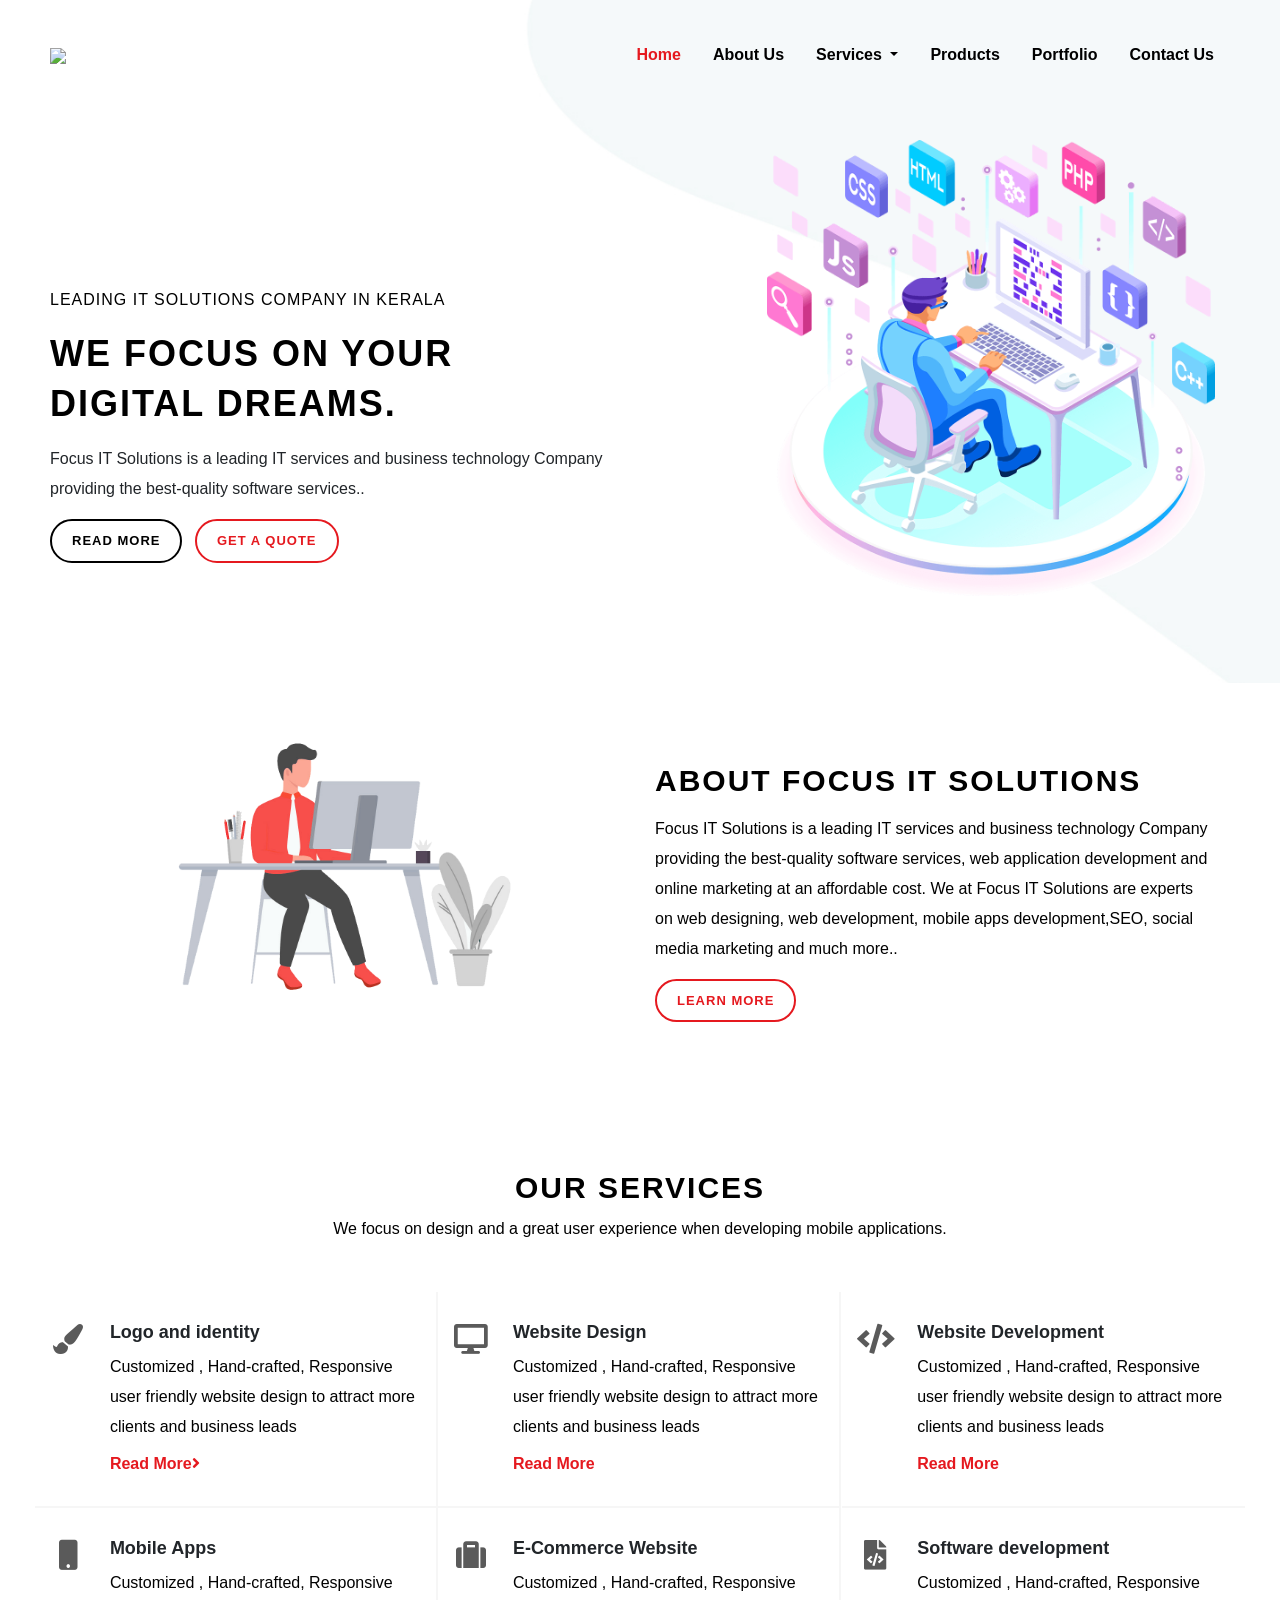
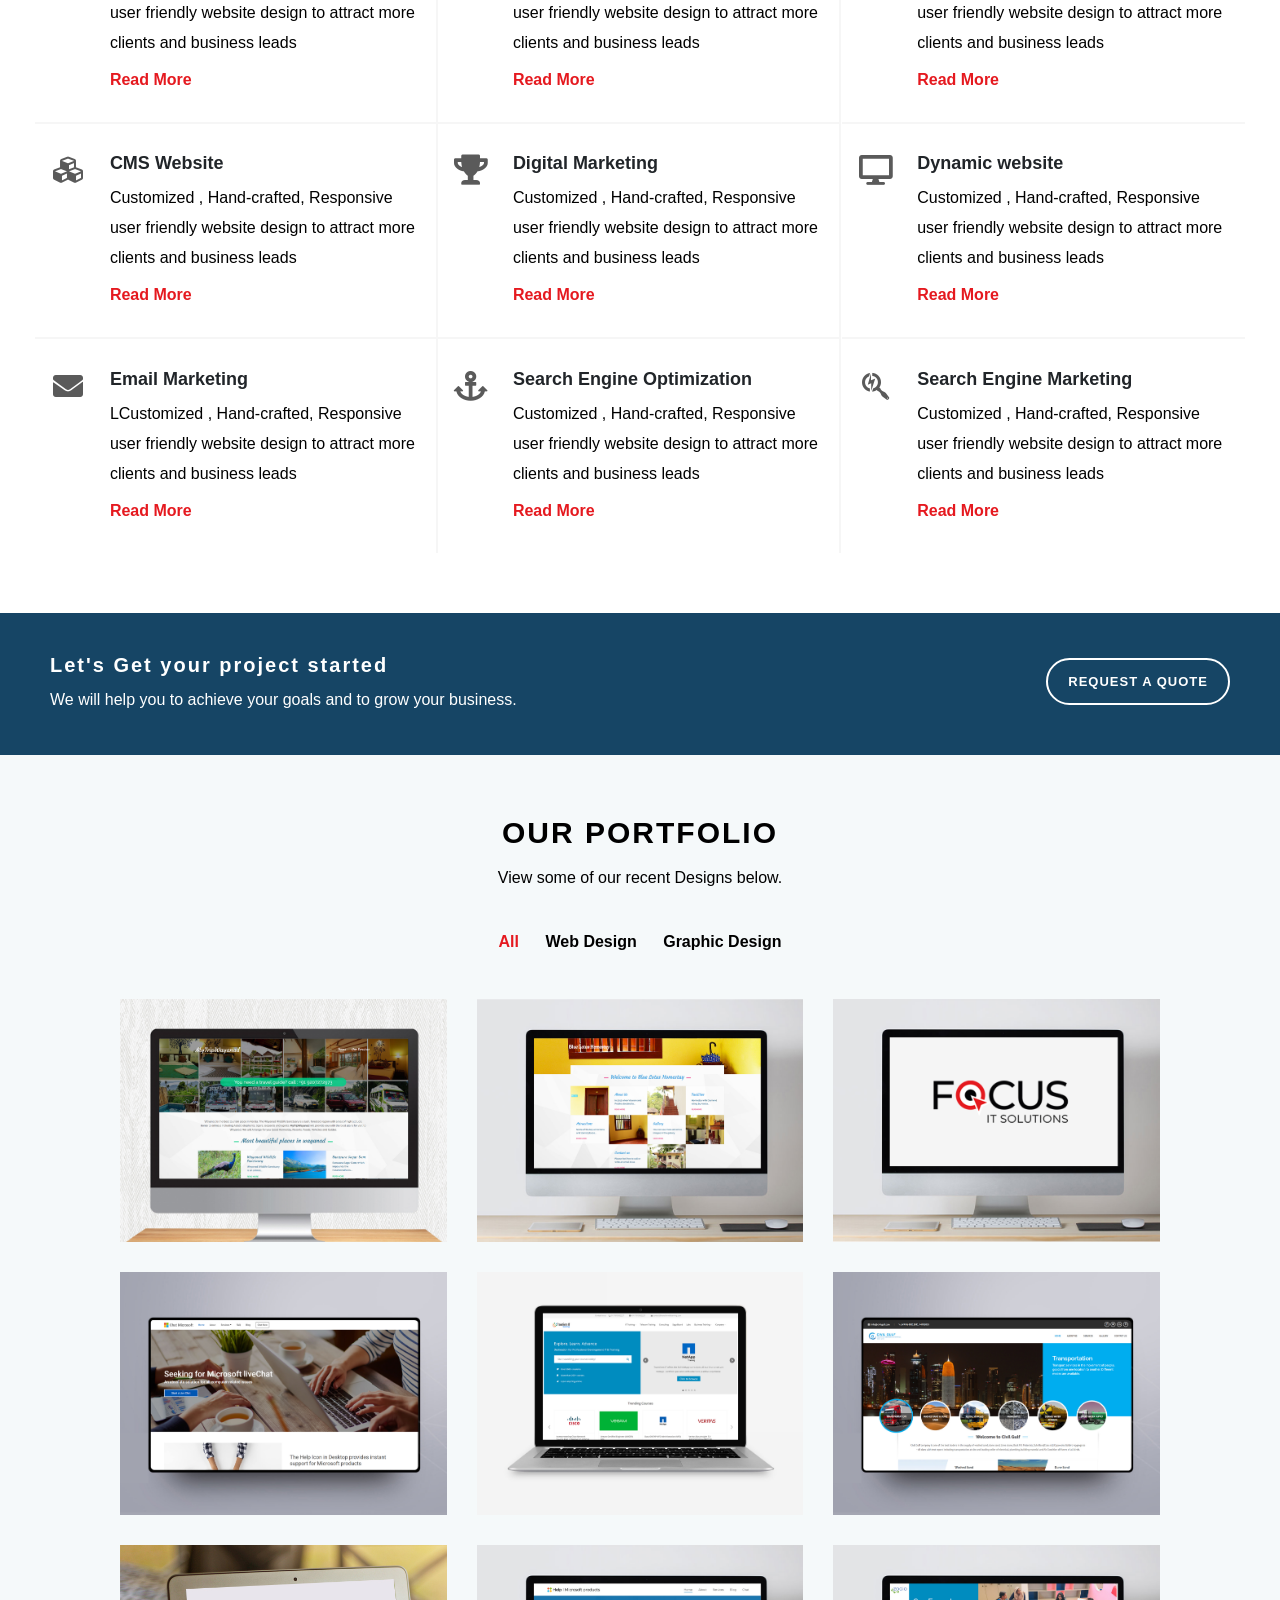
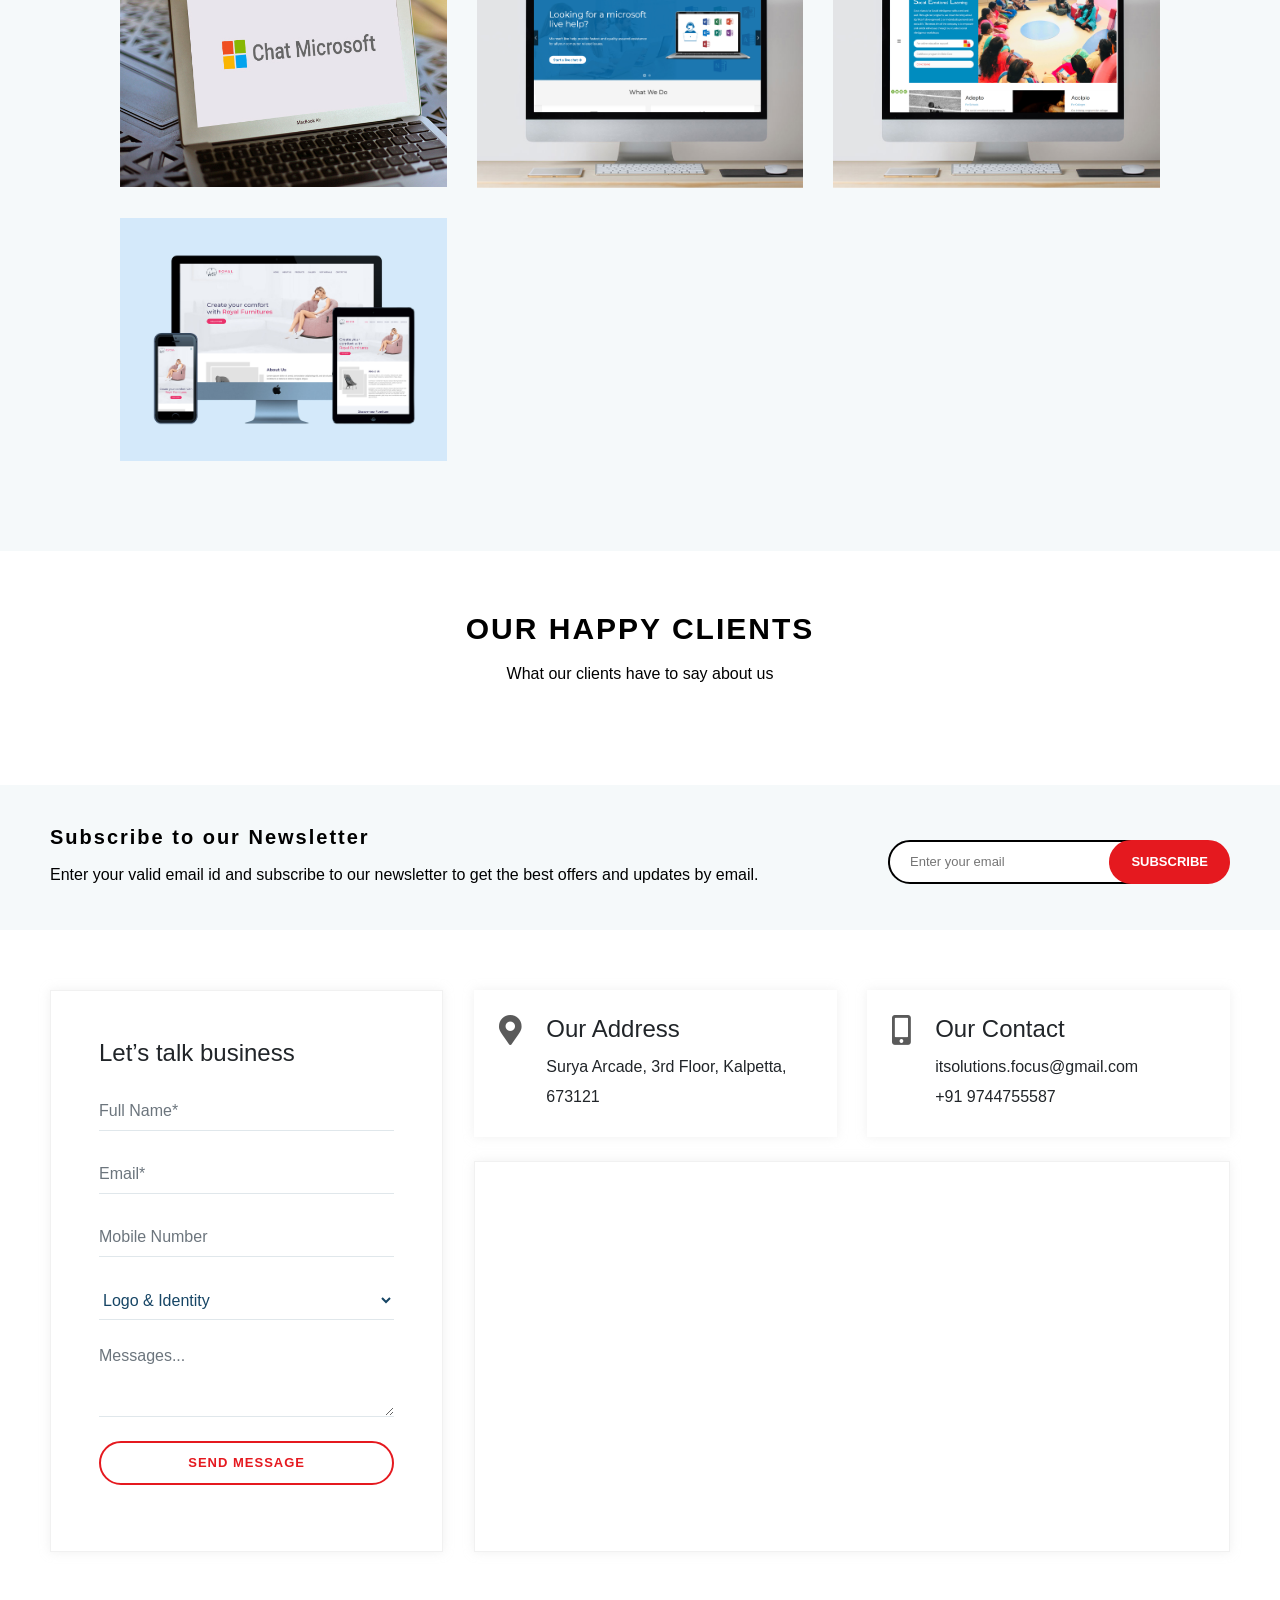
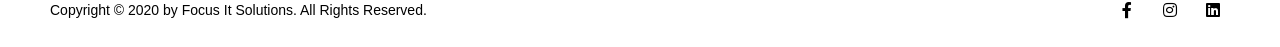
==== commit 1f0e0355: "design changes 5-8-20" ====
--- a/index.html
+++ b/index.html
@@ -160,7 +160,7 @@
 											Logo and identity
 										</h5>
 										<p>Customized , Hand-crafted, Responsive user friendly website design to attract more clients and business leads</p>
-										<a href="#">Read More</a>
+										<a href="#">Read More<i class="fa fa-angle-right"></i></a>
 									</div>
 								</div>
 							</div>
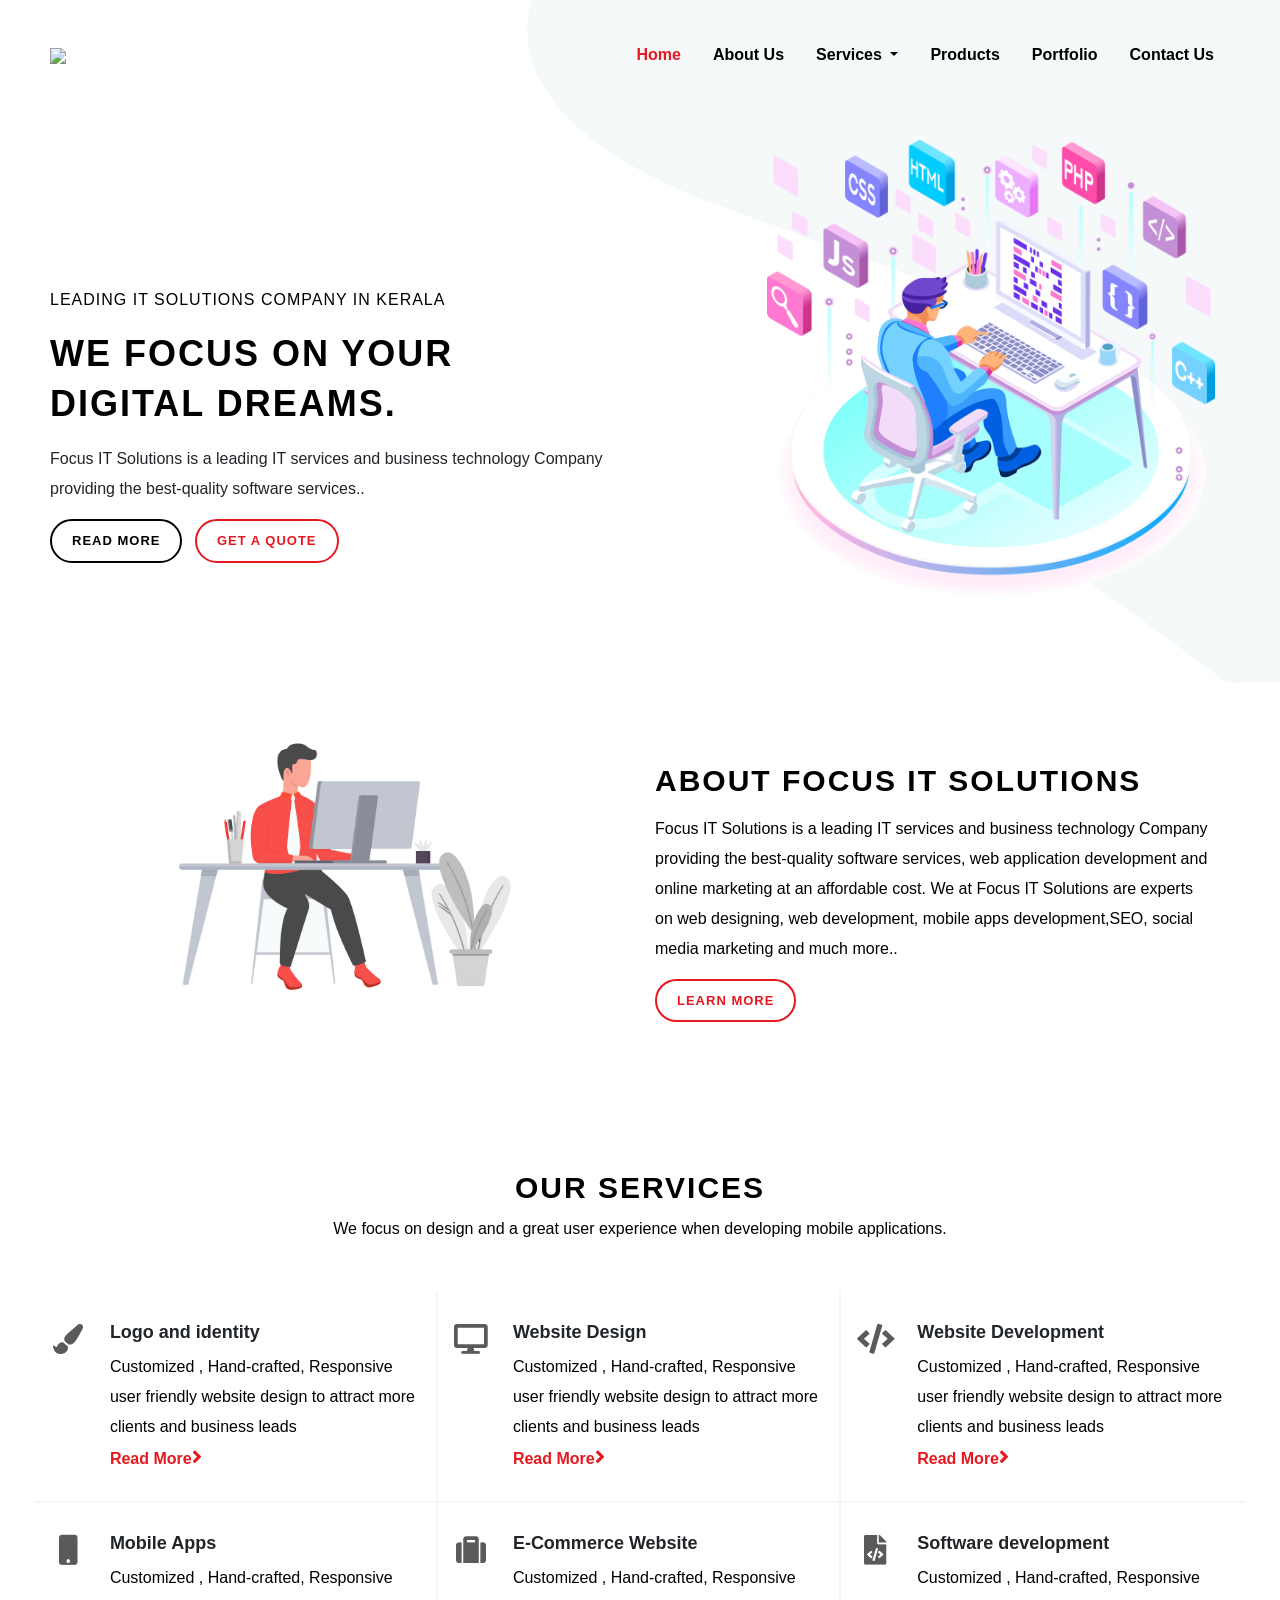
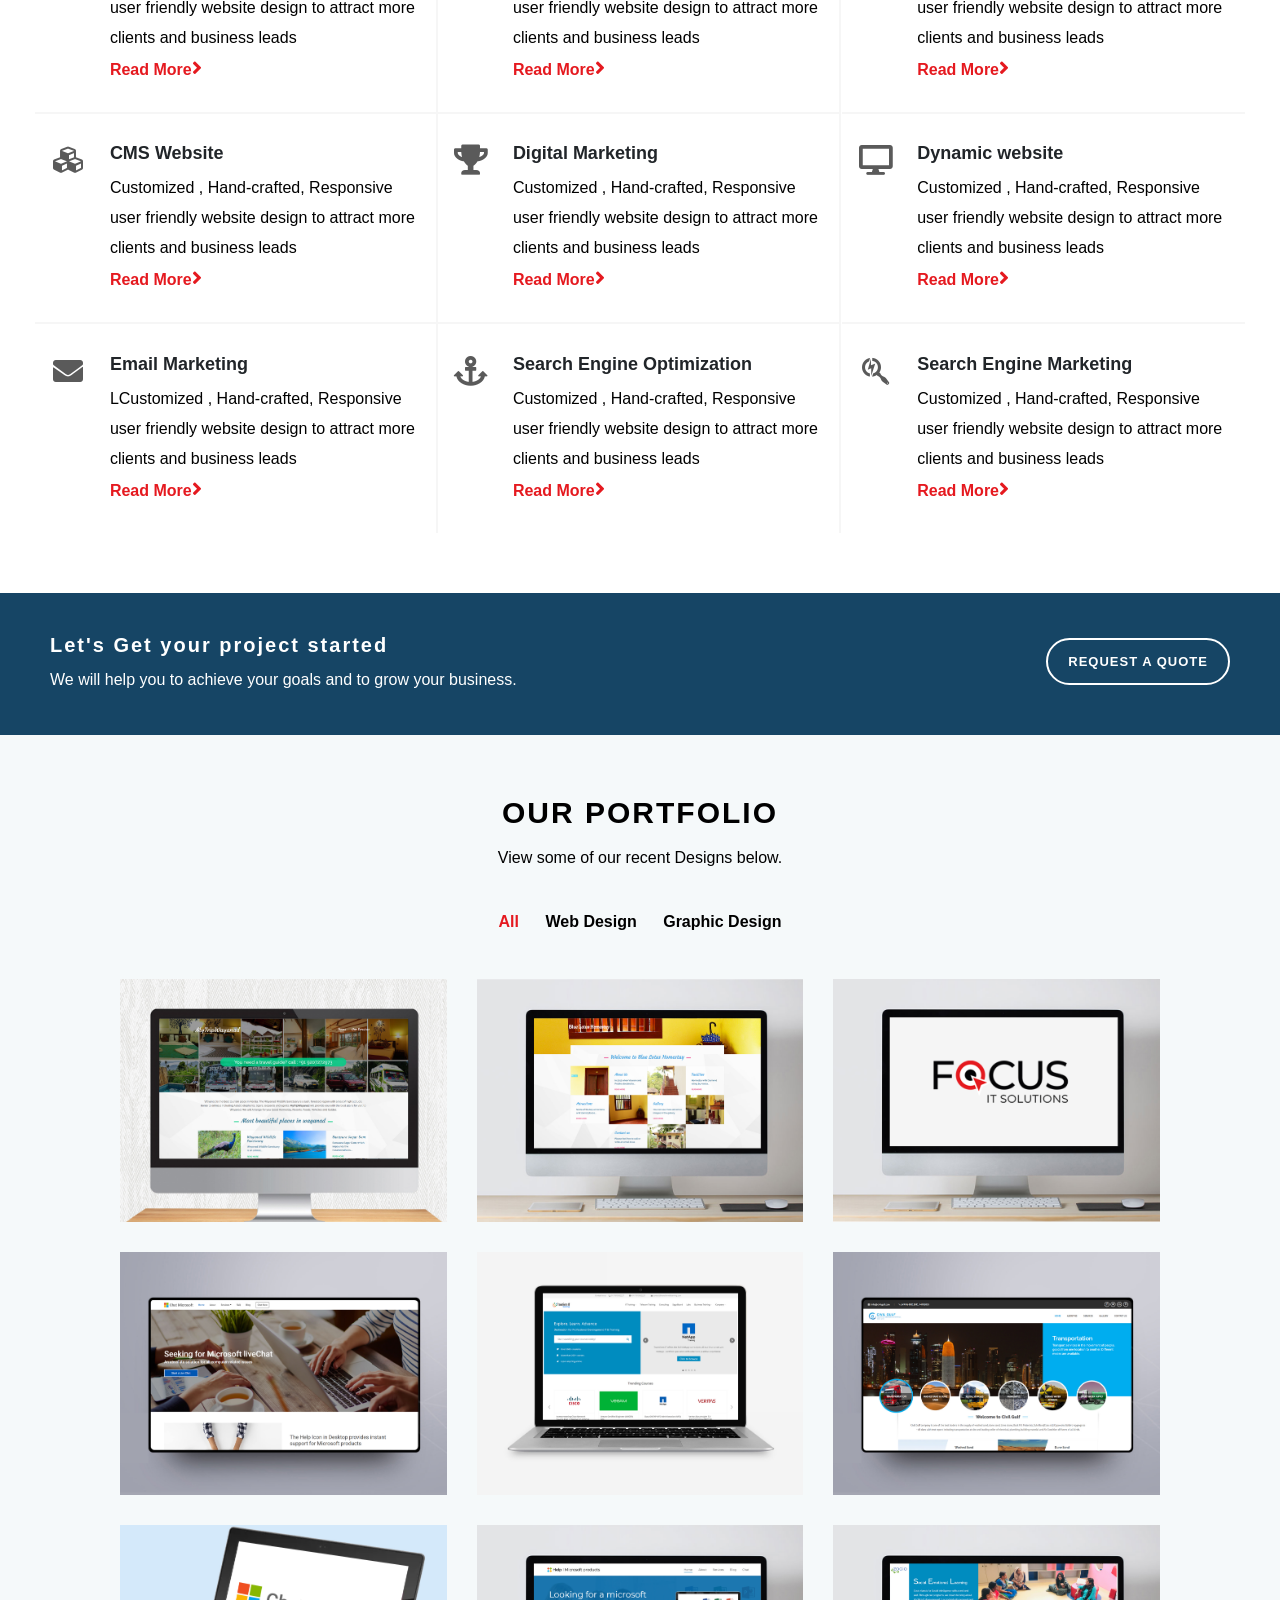
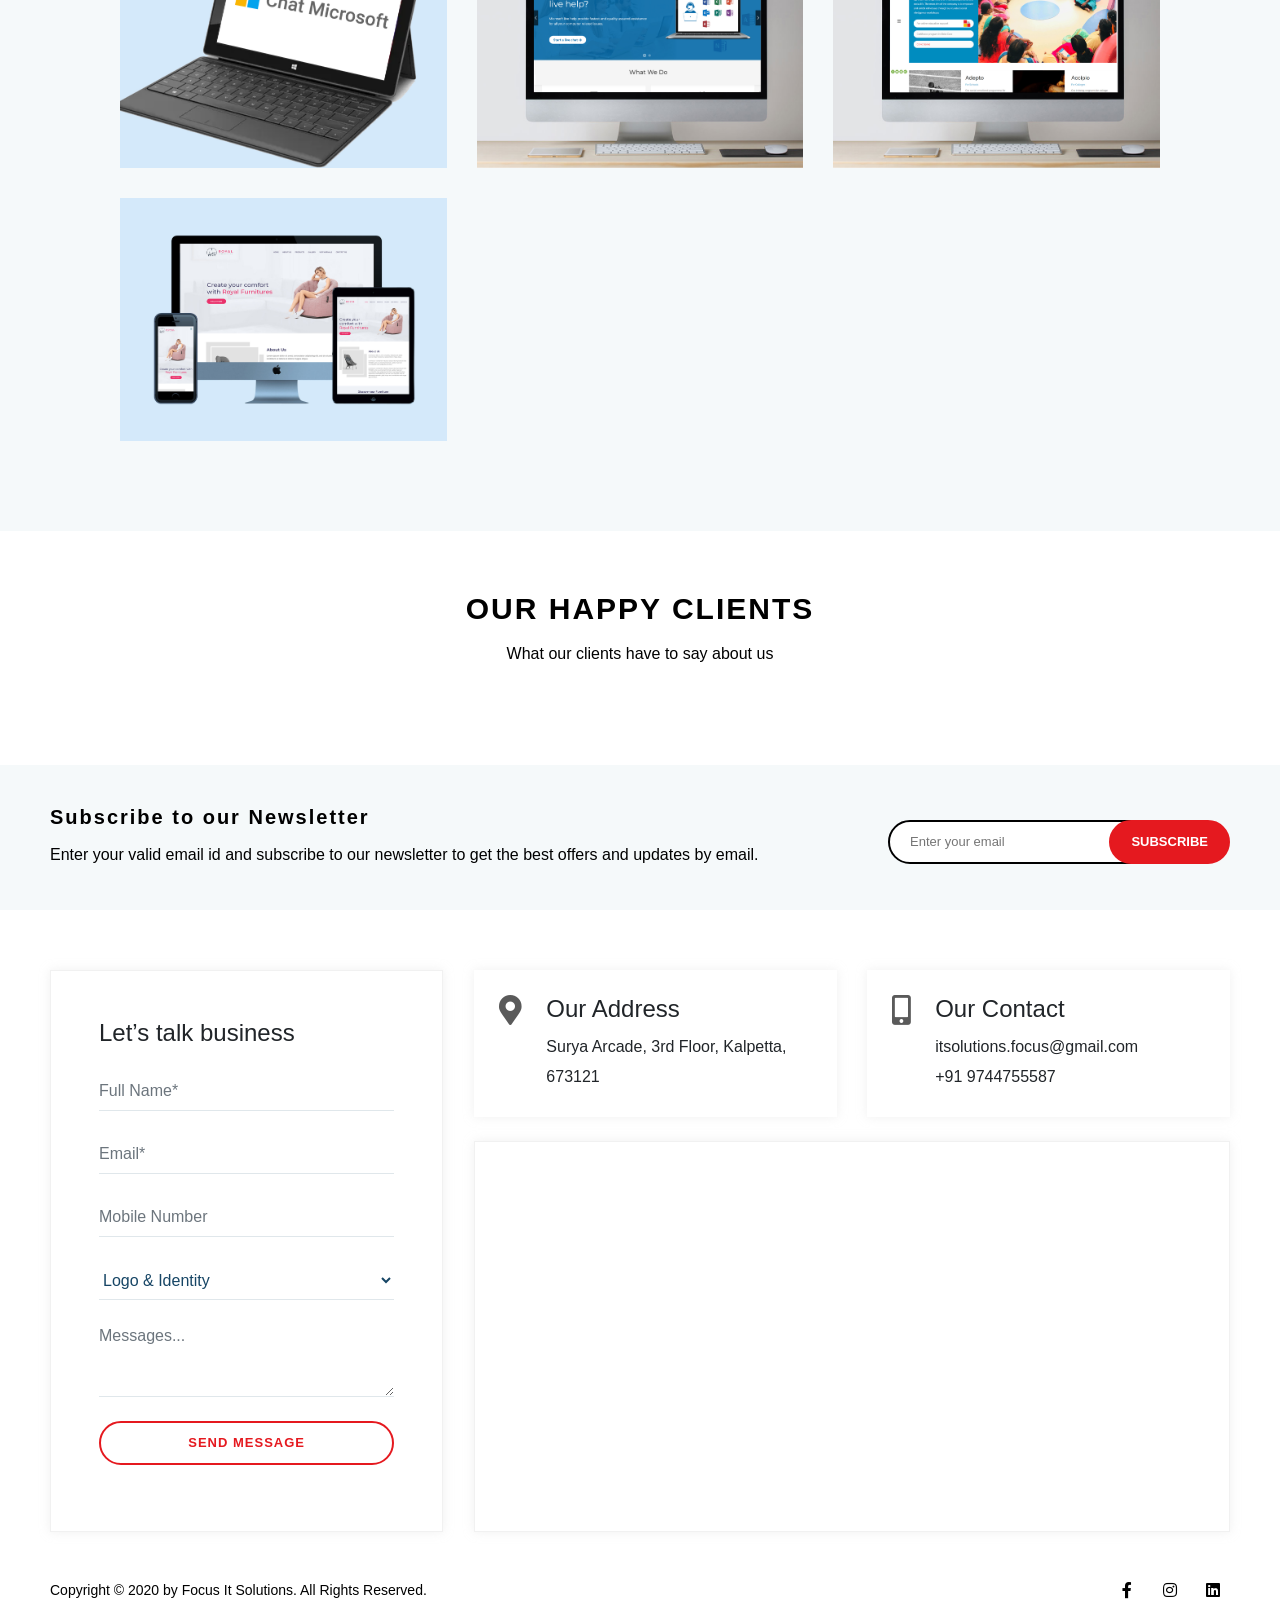
==== commit a5761895: "design changes 5-8-20" ====
--- a/index.html
+++ b/index.html
@@ -50,20 +50,20 @@
 								<a class="nav-link dropdown-toggle middle" href="#" id="navbarDropdownMenuLink" role="button" data-toggle="dropdown" aria-haspopup="true" aria-expanded="false">
 									Services
 								</a>
-								<div class="dropdown-menu dr-menu" aria-labelledby="navbarDropdownMenuLink">
-									<a class="dropdown-item identify" href="logo-identity.html">Logo & Identity</a>
-									<a class="dropdown-item identify" href="web-design.html">Website Design</a>
-									<a class="dropdown-item identify" href="website-development.html">Website Development</a> 
-									<a class="dropdown-item identify" href="e-commerce.html">E-Commerce Website</a>
-									<a class="dropdown-item identify" href="dynamic-website.html">Dynamic website</a> 
-									<a class="dropdown-item identify" href="cms-website.html">CMS Website</a>
-									<a class="dropdown-item identify" href="mobile-apps.html">Mobile Apps</a>
-									<a class="dropdown-item identify" href="seo.html">Search Engine Optimization</a>
-									<a class="dropdown-item identify" href="sem.html">Search Engine Marketing</a> 
-									<a class="dropdown-item identify" href="email-marketing.html">Email Marketing
+								<div class="dropdown-menu dr-menu p-0" aria-labelledby="navbarDropdownMenuLink">
+									<a class="pt-2 pb-2 pl-3 pr-3 dropdown-item identify" href="logo-identity.html">Logo & Identity</a>
+									<a class="pt-2 pb-2 pl-3 pr-3 dropdown-item identify" href="web-design.html">Website Design</a>
+									<a class="pt-2 pb-2 pl-3 pr-3 dropdown-item identify" href="website-development.html">Website Development</a> 
+									<a class="pt-2 pb-2 pl-3 pr-3 dropdown-item identify" href="e-commerce.html">E-Commerce Website</a>
+									<a class="pt-2 pb-2 pl-3 pr-3 dropdown-item identify" href="dynamic-website.html">Dynamic website</a> 
+									<a class="pt-2 pb-2 pl-3 pr-3 dropdown-item identify" href="cms-website.html">CMS Website</a>
+									<a class="pt-2 pb-2 pl-3 pr-3 dropdown-item identify" href="mobile-apps.html">Mobile Apps</a>
+									<a class="pt-2 pb-2 pl-3 pr-3 dropdown-item identify" href="seo.html">Search Engine Optimization</a>
+									<a class="pt-2 pb-2 pl-3 pr-3 dropdown-item identify" href="sem.html">Search Engine Marketing</a> 
+									<a class="pt-2 pb-2 pl-3 pr-3 dropdown-item identify" href="email-marketing.html">Email Marketing
 									</a>
-									<a class="dropdown-item identify" href="digital-marketing.html">Digital Marketing	</a> 
-									<a class="dropdown-item identify" href="software-development.html">Software development</a>
+									<a class="pt-2 pb-2 pl-3 pr-3  dropdown-item identify" href="digital-marketing.html">Digital Marketing	</a> 
+									<a class="pt-2 pb-2 pl-3 pr-3 dropdown-item identify" href="software-development.html">Software development</a>
 								</div>
 							</li>
 							<li class="nav-item ml-2 mr-2">
@@ -176,7 +176,7 @@
 											Website Design
 										</h5>
 										<p>Customized , Hand-crafted, Responsive user friendly website design to attract more clients and business leads</p>
-										<a href="#">Read More</a>
+										<a href="#">Read More<i class="fa fa-angle-right"></i></a>
 									</div>
 								</div>
 
@@ -194,7 +194,7 @@
 											Website Development
 										</h5>
 										<p>Customized , Hand-crafted, Responsive user friendly website design to attract more clients and business leads</p>
-										<a href="#">Read More</a>
+										<a href="#">Read More<i class="fa fa-angle-right"></i></a>
 									</div>
 								</div>
 
@@ -219,7 +219,7 @@
 										Mobile Apps
 									</h5>
 									<p>Customized , Hand-crafted, Responsive user friendly website design to attract more clients and business leads</p>
-									<a href="#">Read More</a>
+									<a href="#">Read More<i class="fa fa-angle-right"></i></a>
 								</div>
 							</div>
 
@@ -237,7 +237,7 @@
 										E-Commerce Website
 									</h5>
 									<p>Customized , Hand-crafted, Responsive user friendly website design to attract more clients and business leads</p>
-									<a href="#">Read More</a>
+									<a href="#">Read More<i class="fa fa-angle-right"></i></a>
 								</div>
 							</div>
 
@@ -255,7 +255,7 @@
 										Software development
 									</h5>
 									<p>Customized , Hand-crafted, Responsive user friendly website design to attract more clients and business leads</p>
-									<a href="#">Read More</a>
+									<a href="#">Read More<i class="fa fa-angle-right"></i></a>
 								</div>
 							</div>
 
@@ -276,7 +276,7 @@
 										CMS Website
 									</h5>
 									<p>Customized , Hand-crafted, Responsive user friendly website design to attract more clients and business leads</p>
-									<a href="#">Read More</a>
+									<a href="#">Read More<i class="fa fa-angle-right"></i></a>
 								</div>
 							</div>
 						</div>
@@ -293,7 +293,7 @@
 										Digital Marketing
 									</h5>
 									<p>Customized , Hand-crafted, Responsive user friendly website design to attract more clients and business leads</p>
-									<a href="#">Read More</a>
+									<a href="#">Read More<i class="fa fa-angle-right"></i></a>
 								</div>
 							</div>
 
@@ -310,7 +310,7 @@
 										Dynamic website
 									</h5>
 									<p>Customized , Hand-crafted, Responsive user friendly website design to attract more clients and business leads</p>
-									<a href="#">Read More</a>
+									<a href="#">Read More<i class="fa fa-angle-right"></i></a>
 								</div>
 							</div>
 
@@ -332,7 +332,7 @@
 										Email Marketing
 									</h5>
 									<p>LCustomized , Hand-crafted, Responsive user friendly website design to attract more clients and business leads</p>
-									<a href="#">Read More</a>
+									<a href="#">Read More<i class="fa fa-angle-right"></i></a>
 								</div>
 							</div>
 
@@ -352,7 +352,7 @@
 										Search Engine Optimization
 									</h5>
 									<p>Customized , Hand-crafted, Responsive user friendly website design to attract more clients and business leads</p>
-									<a href="#">Read More</a>
+									<a href="#">Read More<i class="fa fa-angle-right"></i></a>
 								</div>
 							</div>
 
@@ -371,7 +371,7 @@
 										Search Engine Marketing
 									</h5>
 									<p>Customized , Hand-crafted, Responsive user friendly website design to attract more clients and business leads</p>
-									<a href="#">Read More</a>
+									<a href="#">Read More<i class="fa fa-angle-right"></i></a>
 								</div>
 							</div>
 
--- a/css/style.css
+++ b/css/style.css
@@ -1,3 +1,4 @@
+@charset "UTF-8";
 #header {
   background: #ffffff;
   transition: all 0.5s;
@@ -39,177 +40,6 @@
   #header .focus-logo img {
     width: 53%; }
 
-.main-nav {
-  /* Drop Down */
-  /* Deep Drop Down */ }
-
-.main-nav, .main-nav * {
-  margin: 0;
-  padding: 0;
-  list-style: none; }
-
-.main-nav > ul > li {
-  position: relative;
-  white-space: nowrap;
-  float: left;
-  padding-left: 30px; }
-
-.main-nav a {
-  display: block;
-  position: relative;
-  color: #413e66;
-  padding: 10px 0;
-  transition: 0.3s;
-  font-size: 14px;
-  font-family: "Open Sans", sans-serif;
-  text-transform: uppercase;
-  font-weight: 600; }
-
-.main-nav a:hover, .main-nav .active > a, .main-nav li:hover > a {
-  color: #1bb1dc;
-  text-decoration: none; }
-
-.main-nav .drop-down ul {
-  display: block;
-  position: absolute;
-  left: 15px;
-  top: calc(100% - 30px);
-  z-index: 99;
-  opacity: 0;
-  visibility: hidden;
-  padding: 10px 0;
-  background: #fff;
-  box-shadow: 0px 0px 30px rgba(127, 137, 161, 0.25);
-  transition: ease all 0.3s; }
-
-.main-nav .drop-down:hover > ul {
-  opacity: 1;
-  top: 100%;
-  visibility: visible; }
-
-.main-nav .drop-down li {
-  min-width: 180px;
-  position: relative; }
-
-.main-nav .drop-down ul a {
-  padding: 10px 20px;
-  font-size: 14px;
-  font-weight: 500;
-  text-transform: none;
-  color: #065e77; }
-
-.main-nav .drop-down ul a:hover, .main-nav .drop-down ul .active > a, .main-nav .drop-down ul li:hover > a {
-  color: #1bb1dc; }
-
-.main-nav .drop-down > a:after {
-  content: "\f107";
-  font-family: FontAwesome;
-  padding-left: 10px; }
-
-.main-nav .drop-down .drop-down ul {
-  top: 0;
-  left: calc(100% - 30px); }
-
-.main-nav .drop-down .drop-down:hover > ul {
-  opacity: 1;
-  top: 0;
-  left: 100%; }
-
-.main-nav .drop-down .drop-down > a {
-  padding-right: 35px; }
-
-.main-nav .drop-down .drop-down > a:after {
-  content: "\f105";
-  position: absolute;
-  right: 15px; }
-
-/* Mobile Navigation */
-.mobile-nav {
-  position: fixed;
-  top: 0;
-  bottom: 0;
-  z-index: 9999;
-  overflow-y: auto;
-  left: -260px;
-  width: 260px;
-  padding-top: 18px;
-  background: rgba(40, 38, 70, 0.8);
-  transition: 0.4s; }
-
-.mobile-nav * {
-  margin: 0;
-  padding: 0;
-  list-style: none; }
-
-.mobile-nav a {
-  display: block;
-  position: relative;
-  color: #fff;
-  padding: 10px 20px;
-  font-weight: 500; }
-
-.mobile-nav a:hover, .mobile-nav .active > a, .mobile-nav li:hover > a {
-  color: #8dc2fa;
-  text-decoration: none; }
-
-.mobile-nav .drop-down > a:after {
-  content: "\f078";
-  font-family: FontAwesome;
-  padding-left: 10px;
-  position: absolute;
-  right: 15px; }
-
-.mobile-nav .active.drop-down > a:after {
-  content: "\f077"; }
-
-.mobile-nav .drop-down > a {
-  padding-right: 35px; }
-
-.mobile-nav .drop-down ul {
-  display: none;
-  overflow: hidden; }
-
-.mobile-nav .drop-down li {
-  padding-left: 20px; }
-
-.mobile-nav-toggle {
-  position: fixed;
-  right: 0;
-  top: 0;
-  z-index: 9998;
-  border: 0;
-  background: none;
-  font-size: 24px;
-  transition: all 0.4s;
-  outline: none !important;
-  line-height: 1;
-  cursor: pointer;
-  text-align: right; }
-
-.mobile-nav-toggle i {
-  margin: 18px 18px 0 0;
-  color: #065e77; }
-
-.mobile-nav-overly {
-  width: 100%;
-  height: 100%;
-  z-index: 9997;
-  top: 0;
-  left: 0;
-  position: fixed;
-  background: rgba(40, 38, 70, 0.8);
-  overflow: hidden;
-  display: none; }
-
-.mobile-nav-active {
-  overflow: hidden; }
-
-.mobile-nav-active .mobile-nav {
-  left: 0; }
-
-.mobile-nav-active .mobile-nav-toggle i {
-  color: #fff; }
-
 section#banner {
   padding: 140px 0px 60px 0px;
   /*	background: $bg-light-blue;*/ }
@@ -389,19 +219,31 @@
   #services .service-section .service a {
     color: #e5191f !important;
     font-weight: 600;
-    margin-top: 5px;
+    margin-top: 0px;
     display: inline-block; }
+    #services .service-section .service a i {
+      font-size: 20px;
+      position: relative;
+      right: 0;
+      content: "";
+      transition-timing-function: ease-in;
+      transition: 0.5s; }
     #services .service-section .service a:hover {
       color: #d9161d !important;
-      transition: 0.3s; }
-  #services .service-section .service .text-info {
+      transition: 0.5s; }
+      #services .service-section .service a:hover i {
+        padding-left: 8px;
+        transition-timing-function: ease-out;
+        transition: 0.5s;
+        transform: translateY(0); }
+  #services .service-section .text-info {
     letter-spacing: 2px;
     margin-top: 5px; }
-  #services .service-section .service img {
+  #services .service-section img {
     width: 65%; }
-  #services .service-section .service .serv-place {
+  #services .service-section .serv-place {
     padding: 10px 105px; }
-  #services .service-section .service .serv {
+  #services .service-section .serv {
     list-style: none;
     text-align: left;
     border: 2px solid #f6f6f6;
@@ -739,22 +581,22 @@
 #about-us {
   padding: 60px 0px; }
   #about-us .about-us-section h2 {
-    color: #164565;
+    color: #000;
     letter-spacing: 2px;
     font-weight: 600;
     font-size: 30px; }
   #about-us .about-us-section h5 {
-    color: #164565;
+    color: #000;
     font-weight: 600; }
   #about-us .about-us-section p {
     margin: 15px 0px;
-    color: #164565;
+    color: #000;
     line-height: 30px; }
   #about-us .about-us-section .about-us-img img {
     width: 80%; }
   #about-us .section-two p {
     margin-top: 0;
-    color: #164565;
+    color: #000;
     line-height: 30px; }
   #about-us .section-two p:last-child {
     margin-bottom: 0; }
@@ -762,7 +604,7 @@
 #service-list {
   padding: 60px 0px; }
   #service-list h4 {
-    color: #164565;
+    color: #000;
     letter-spacing: 2px;
     font-size: 20px;
     font-weight: 800; }
@@ -772,13 +614,13 @@
     #service-list .service-list-section li {
       list-style: none;
       font-size: 23px;
-      color: #164565;
+      color: #000;
       text-align: center;
       margin-right: 20px; }
       #service-list .service-list-section li i {
-        color: #f2f2f2; }
+        color: #5a5a5a; }
     #service-list .service-list-section h5 {
-      color: #164565;
+      color: #000;
       letter-spacing: 2px;
       font-weight: 600;
       font-size: 18px;
@@ -795,13 +637,16 @@
   font-weight: 600 !important;
   margin-bottom: 8px;
   text-align: center;
-  color: #164565;
+  color: #000;
   letter-spacing: 2px;
   font-size: 30px; }
 
 #testimonials .section-header p {
   margin: 15px 0px;
-  color: #164565; }
+  color: #000; }
+
+#testimonial .owl-carousel .testimonial-item {
+  color: #000 !important; }
 
 @media (max-width: 767px) {
   #testimonials .testimonial-item {
@@ -819,12 +664,13 @@
 #testimonials .testimonial-item h3 {
   font-size: 20px;
   margin: 10px 0 5px 0;
-  color: #164565;
+  color: #000;
+  font-weight: 500;
   margin-left: 140px; }
 
 #testimonials .testimonial-item h4 {
   font-size: 14px;
-  color: #164565;
+  color: #000;
   margin: 0 0 15px 0;
   margin-left: 140px; }
 
